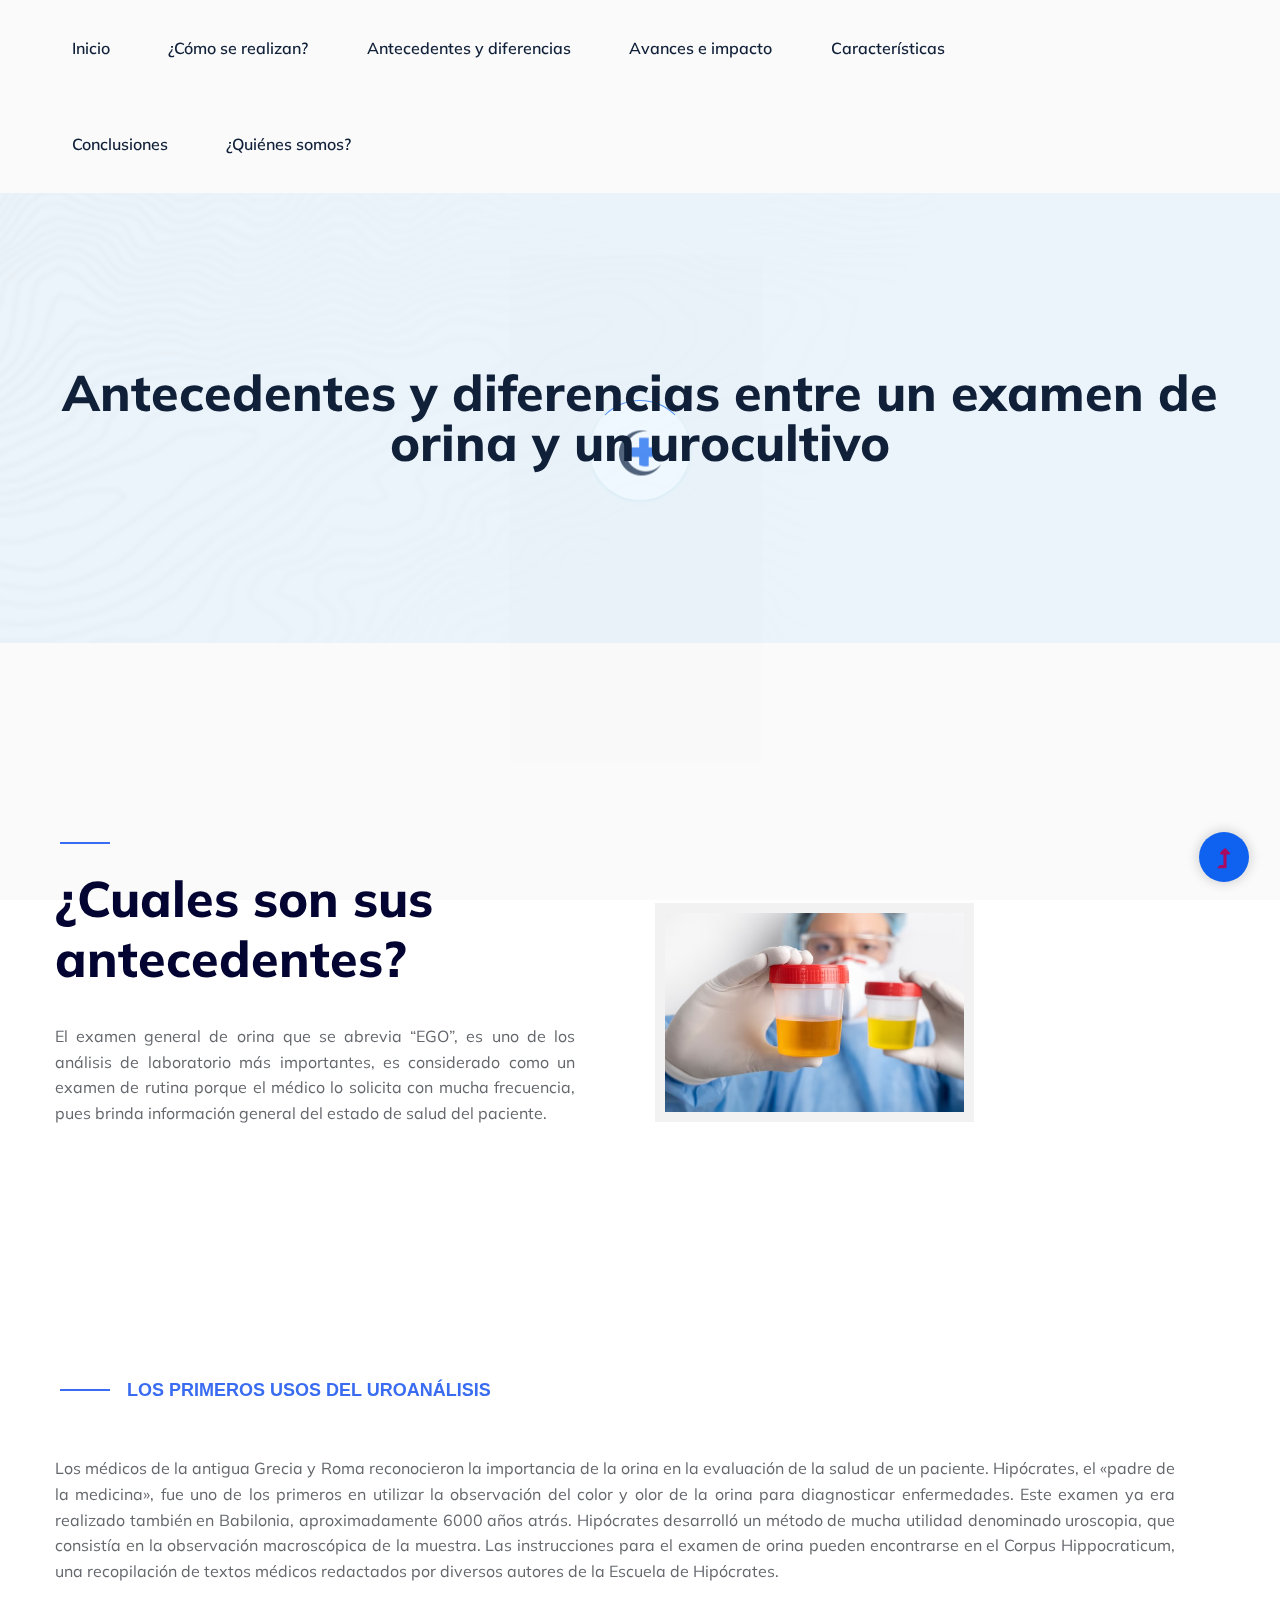
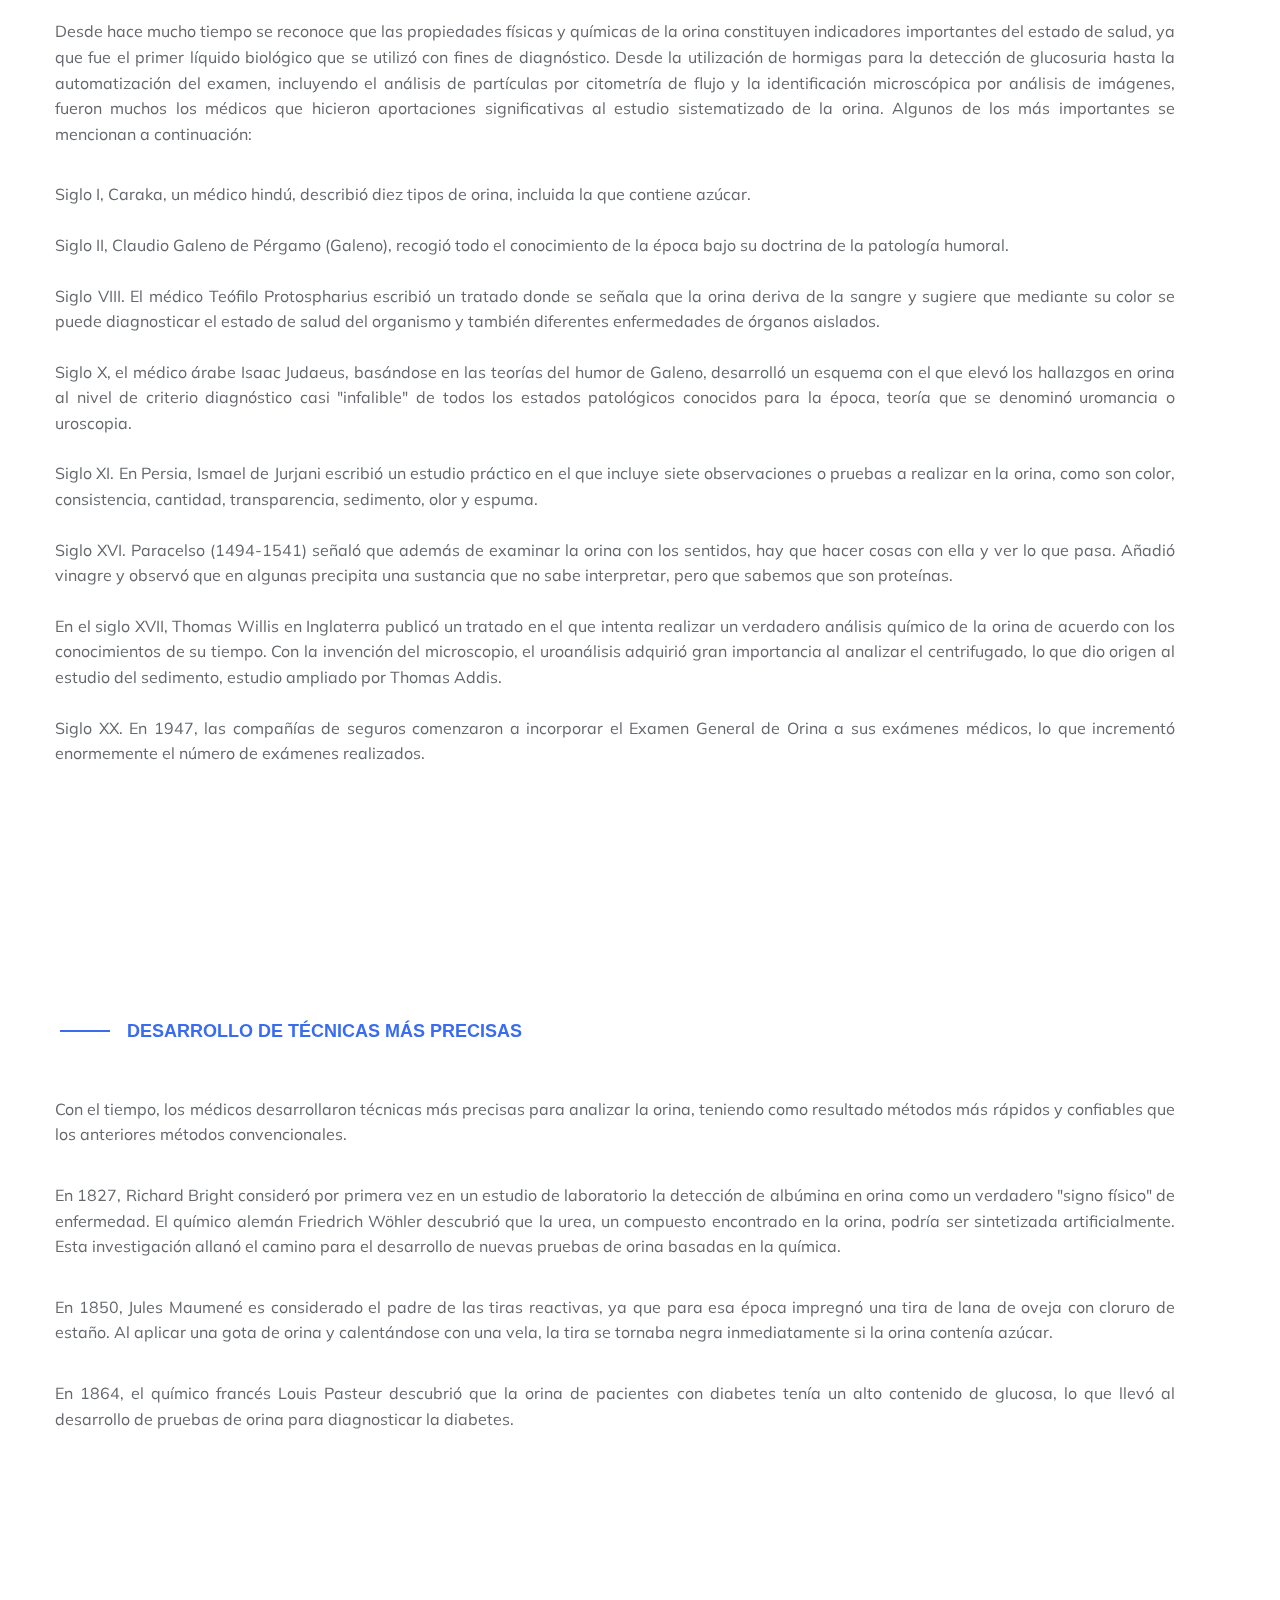
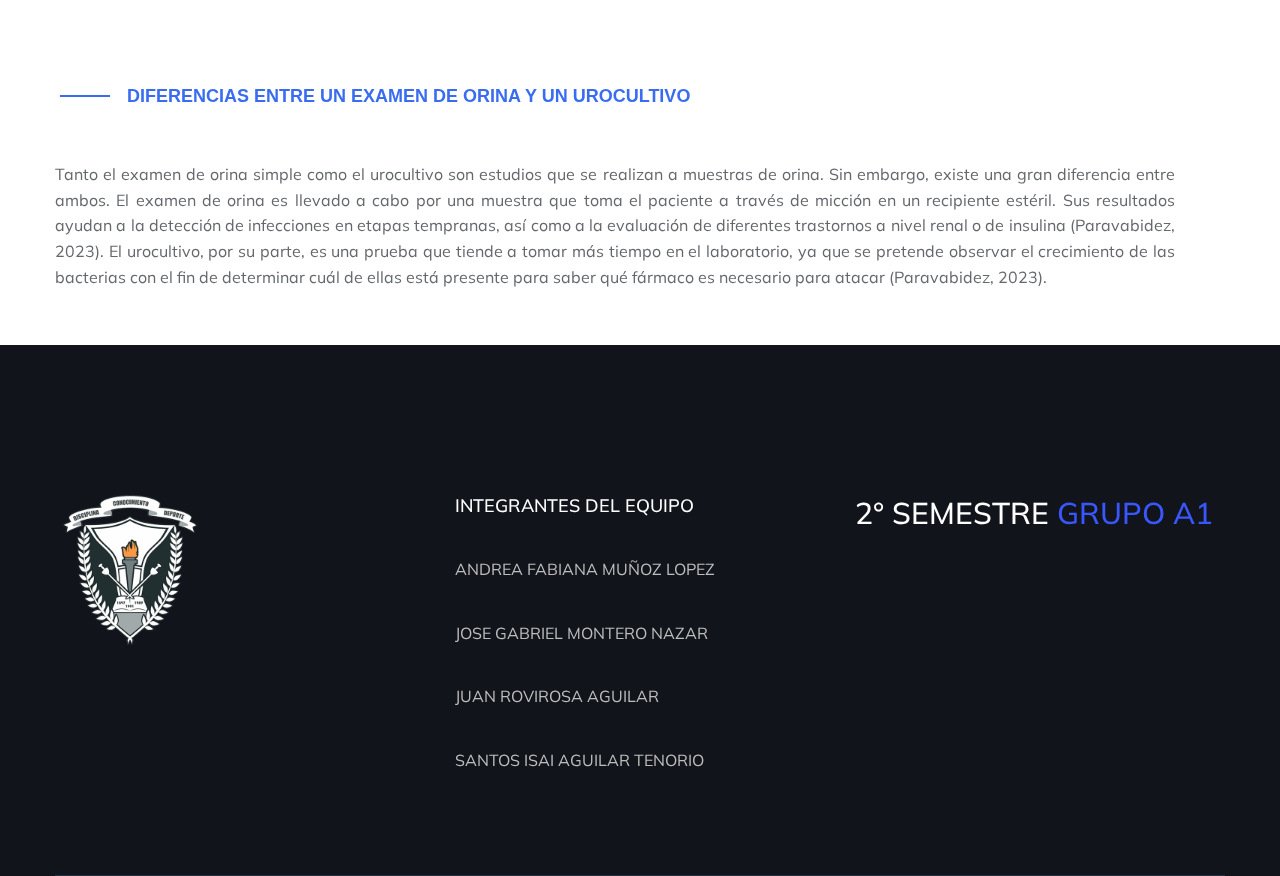
==== antecedentes.html @ 30cd4694 "[UPDATE] first commit" ====
<!doctype html>
<html class="no-js" lang="zxx">
<head>
    <meta charset="utf-8">
    <meta http-equiv="x-ua-compatible" content="ie=edge">
    <title> </title>
    <meta name="description" content="">
    <meta name="viewport" content="width=device-width, initial-scale=1">
    <link rel="manifest" href="site.webmanifest">
    <link rel="shortcut icon" type="image/x-icon" href="assets/img/favicon.ico">

	<!-- CSS here -->
	<link rel="stylesheet" href="assets/css/bootstrap.min.css">
	<link rel="stylesheet" href="assets/css/owl.carousel.min.css">
	<link rel="stylesheet" href="assets/css/slicknav.css">
    <link rel="stylesheet" href="assets/css/flaticon.css">
    <link rel="stylesheet" href="assets/css/gijgo.css">
    <link rel="stylesheet" href="assets/css/animate.min.css">
    <link rel="stylesheet" href="assets/css/animated-headline.css">
	<link rel="stylesheet" href="assets/css/magnific-popup.css">
	<link rel="stylesheet" href="assets/css/fontawesome-all.min.css">
	<link rel="stylesheet" href="assets/css/themify-icons.css">
	<link rel="stylesheet" href="assets/css/slick.css">
	<link rel="stylesheet" href="assets/css/nice-select.css">
	<link rel="stylesheet" href="assets/css/style.css">
    <link rel="stylesheet" href="/Doc/css/main.css">

</head>
<body>
    <!-- ? Preloader Start -->
    <div id="preloader-active">
        <div class="preloader d-flex align-items-center justify-content-center">
            <div class="preloader-inner position-relative">
                <div class="preloader-circle"></div>
                <div class="preloader-img pere-text">
                    <img src="assets/img/logo/loder.png" alt="">
                </div>
            </div>
        </div>
    </div>
    <!-- Preloader Start -->
<header>
    <!--? Header Start -->
    <div class="header-area">
        <div class="main-header header-sticky">
            <div class="container-fluid">
                <div class="row align-items-center">
                    <!-- Logo -->
                    
                
                    <div class="col-xl-10 col-lg-10 col-md-10">
                        <div class="menu-main d-flex align-items-center justify-content-end">
                            <!-- Main-menu -->
                            <div class="main-menu f-right d-none d-lg-block">
                                <nav>
                                    <ul id="navigation">
                                        <li><a href="index.html">Inicio</a></li>
                                        <li><a href="comoSeHacen.html">¿Cómo se realizan?</a></li>
                                        <li><a href="antecedentes.html">Antecedentes y diferencias</a></li>
                                        <li><a href="avances.html">Avances e impacto</a></li>
                                        <li><a href="caracteristicas.html">Características</a></li>
                                        <li><a href="conclusiones.html">Conclusiones</a></li>
                                        <li><a href="quienesSomos.html">¿Quiénes somos?</a></li>
                                    </ul>
                                </nav>
                                
                                
                            </div>
                         
                        </div>
                    </div>    
                    <!-- Mobile Menu -->
                    <div class="col-12">
                        <div class="mobile_menu d-block d-lg-none"></div>
                    </div>
                </div>
            </div>
        </div>
    </div>
    <!-- Header End -->
</header>
<main>
    <div class="slider-area2">
        <div class="slider-height2 d-flex align-items-center">
            <div class="container">
                <div class="row">
                    <div class="col-xl-12">
                        <div class="hero-cap hero-cap2 text-center">
                            <h2>Antecedentes y diferencias entre un examen de orina y un urocultivo</h2>
                        </div>
                    </div>
                </div>
            </div>
        </div>
    </div>
    
    <div class="about-area section-padding2" style="margin-bottom: 0px;">
        <div class="container">
            <div class="row">
                <div class="col-lg-6 col-md-10">
                    <div class="about-caption mb-50">
                        <!-- Section Tittle -->
                        <div class="section-tittle section-tittle2 mb-35">
                            <span></span>
                            <h2>¿Cuales son sus antecedentes?</h2>
                        </div>
                        <p style="text-align: justify;">
                            El examen general de orina que se abrevia “EGO”, es uno de los análisis de laboratorio más importantes, es considerado como un examen de rutina porque el médico lo solicita con mucha frecuencia, pues brinda información general del estado de salud del paciente. 
                            
                            </p>
                       
                    </div>
                </div>
                <div class="col-lg-6 col-md-12">
                    <!-- about-img -->
                    <div class="about-img ">
                      
                        <div class="about-back-img">
                            <img src="assets/img/gallery/antecedentes.jpg" alt="" style="width: 55%; height: auto;">
                        </div>
                    </div>
                </div>
            </div>
        </div>
    </div>



    <div class="about-area section-padding2" style="margin-bottom: 0px;">
        <div class="container">
            <div class="row">
                <div class="col-lg-12 col-md-12">
                    <div class="about-caption mb-50">
                        <!-- Section Tittle -->
                        <div class="section-tittle section-tittle2 mb-35">
                            <span>Los primeros usos del uroanálisis</span>
                        </div>
                        <p style="text-align: justify;">Los médicos de la antigua Grecia y Roma reconocieron la importancia de la orina en la evaluación de la salud de un paciente. Hipócrates, el «padre de la medicina», fue uno de los primeros en utilizar la observación del color y olor de la orina para diagnosticar enfermedades. 
                            Este examen ya era realizado también en Babilonia, aproximadamente 6000 años atrás. Hipócrates desarrolló un método de mucha utilidad denominado uroscopia, que consistía en la observación macroscópica de la muestra. Las instrucciones para el examen de orina pueden encontrarse en el Corpus Hippocraticum, una recopilación de textos médicos redactados por diversos autores de la Escuela de Hipócrates.
                        </p> 
                        <p style="text-align: justify;">Desde hace mucho tiempo se reconoce que las propiedades físicas y químicas de la orina constituyen indicadores importantes del estado de salud, ya que fue el primer líquido biológico que se utilizó con fines de diagnóstico.
                            Desde la utilización de hormigas para la detección de glucosuria hasta la automatización del examen, incluyendo el análisis de partículas por citometría de flujo y la identificación microscópica por análisis de imágenes, fueron muchos los médicos que hicieron aportaciones significativas al estudio sistematizado de la orina. Algunos de los más importantes se mencionan a continuación:                           
                        </p> 
                        <p style="text-align: justify; margin-bottom: 25px;">Siglo I, Caraka, un médico hindú, describió diez tipos de orina, incluida la que contiene azúcar.</p>
                        <p style="text-align: justify; margin-bottom: 25px;">Siglo II, Claudio Galeno de Pérgamo (Galeno), recogió todo el conocimiento de la época bajo su doctrina de la patología humoral.</p>
                        <p style="text-align: justify; margin-bottom: 25px;">Siglo VIII. El médico Teófilo Protospharius escribió un tratado donde se señala que la orina deriva de la sangre y sugiere que mediante su color se puede diagnosticar el estado de salud del organismo y también diferentes enfermedades de órganos aislados.</p>
                        <p style="text-align: justify; margin-bottom: 25px;">Siglo X, el médico árabe Isaac Judaeus, basándose en las teorías del humor de Galeno, desarrolló un esquema con el que elevó los hallazgos en orina al nivel de criterio diagnóstico casi "infalible" de todos los estados patológicos conocidos para la época, teoría que se denominó uromancia o uroscopia.</p>
                        <p style="text-align: justify; margin-bottom: 25px;">Siglo XI. En Persia, Ismael de Jurjani escribió un estudio práctico en el que incluye siete observaciones o pruebas a realizar en la orina, como son color, consistencia, cantidad, transparencia, sedimento, olor y espuma.</p>
                        <p style="text-align: justify; margin-bottom: 25px;">Siglo XVI. Paracelso (1494-1541) señaló que además de examinar la orina con los sentidos, hay que hacer cosas con ella y ver lo que pasa. Añadió vinagre y observó que en algunas precipita una sustancia que no sabe interpretar, pero que sabemos que son proteínas.</p>
                        <p style="text-align: justify; margin-bottom: 25px;">En el siglo XVII, Thomas Willis en Inglaterra publicó un tratado en el que intenta realizar un verdadero análisis químico de la orina de acuerdo con los conocimientos de su tiempo. Con la invención del microscopio, el uroanálisis adquirió gran importancia al analizar el centrifugado, lo que dio origen al estudio del sedimento, estudio ampliado por Thomas Addis.</p>
                        <p style="text-align: justify; margin-bottom: 25px;">Siglo XX. En 1947, las compañías de seguros comenzaron a incorporar el Examen General de Orina a sus exámenes médicos, lo que incrementó enormemente el número de exámenes realizados.</p>
                    </div>
                </div>
            </div>
        </div>
    </div>
    

    <div class="about-area section-padding2" style="margin-bottom: 0px;">
        <div class="container">
            <div class="row">
                <div class="col-lg-12 col-md-12">
                    <div class="about-caption mb-50">
                        <!-- Section Tittle -->
                        <div class="section-tittle section-tittle2 mb-35">
                            <span>Desarrollo de técnicas más precisas</span>
                        </div>
                        <p style="text-align: justify;">Con el tiempo, los médicos desarrollaron técnicas más precisas para analizar la orina, teniendo como resultado métodos más rápidos y confiables que los anteriores métodos convencionales.
                        </p> 
                        
                        <p style="text-align: justify;">En 1827, Richard Bright consideró por primera vez en un estudio de laboratorio la detección de albúmina en orina como un verdadero "signo físico" de enfermedad. El químico alemán Friedrich Wöhler descubrió que la urea, un compuesto encontrado en la orina, podría ser sintetizada artificialmente. Esta investigación allanó el camino para el desarrollo de nuevas pruebas de orina basadas en la química.
                        </p> 
    
                        <p style="text-align: justify;">En 1850, Jules Maumené es considerado el padre de las tiras reactivas, ya que para esa época impregnó una tira de lana de oveja con cloruro de estaño. Al aplicar una gota de orina y calentándose con una vela, la tira se tornaba negra inmediatamente si la orina contenía azúcar.
                        </p> 
    
                        <p style="text-align: justify;">En 1864, el químico francés Louis Pasteur descubrió que la orina de pacientes con diabetes tenía un alto contenido de glucosa, lo que llevó al desarrollo de pruebas de orina para diagnosticar la diabetes.
                        </p> 
                    </div>
                </div>
            </div>
        </div>
    </div>
    


    <div class="about-area section-padding2" style="margin-top: 0px;">
        <div class="container">
            <div class="row">
                <div class="col-lg-12 col-md-12">
                    <div class="about-caption mb-50">
                        <!-- Section Tittle -->
                        <div class="section-tittle section-tittle2 mb-35">
                            <span>Diferencias entre un examen de orina y un urocultivo</span>
                        </div>
                        <p style="text-align: justify;">Tanto el examen de orina simple como el urocultivo son estudios que se realizan a muestras de orina. Sin embargo, existe una gran diferencia entre ambos. El examen de orina es llevado a cabo por una muestra que toma el paciente a través de micción en un recipiente estéril. Sus resultados ayudan a la detección de infecciones en etapas tempranas, así como a la evaluación de diferentes trastornos a nivel renal o de insulina (Paravabidez, 2023). 
                            El urocultivo, por su parte, es una prueba que tiende a tomar más tiempo en el laboratorio, ya que se pretende observar el crecimiento de las bacterias con el fin de determinar cuál de ellas está presente para saber qué fármaco es necesario para atacar (Paravabidez, 2023).
                        </p> 
                    </div>
                </div>
            </div>
        </div>
    </div>
    


    </main>
    <footer>
        <!--? Footer Start-->
        <div class="footer-area section-bg" data-background="assets/img/gallery/footer_bg.jpg">
            <div class="container">
                <div class="footer-top footer-padding">
                    <div class="row d-flex justify-content-between">
                        <div class="col-xl-3 col-lg-3 col-md-4 col-sm-8">
                            <div class="single-footer-caption mb-50">
                                <!-- logo -->
                                <div class="footer-logo">
                                    <a href="index.html"><img src="assets/img/logo/logo.png" style="width: 150px; height: 150px;"></a>
                                </div>
                            </div>
                        </div>
                        <div class="col-xl-3 col-lg-4 col-md-6 col-sm-5">
                            <div class="single-footer-caption mb-50">
                                <div class="footer-tittle">
                                    <h4>Integrantes del equipo</h4>
                                    <div class="footer-pera">
                                        <p class="info1">ANDREA FABIANA MUÑOZ LOPEZ</p>
                                        <p class="info1">JOSE GABRIEL MONTERO NAZAR </p>
                                        <p class="info1">JUAN ROVIROSA AGUILAR  </p>
                                        <p class="info1">SANTOS ISAI AGUILAR TENORIO  </p>

                                    </div>
                                </div>
                            </div>
                        </div>
                        <div class="col-xl-4 col-lg-4 col-md-6 col-sm-8">
                            <div class="single-footer-caption mb-50">
                                <div class="footer-number mb-50">
                                    <h4><span>2° SEMESTRE 
                                     </span>GRUPO A1 </h4>
                                 
                                </div>
                                <!-- Form -->
                                <div class="footer-form">
                            
                                </div>
                            </div>
                        </div>
                    </div>
                </div>
              
            </div>
        </div>
    </footer>
    <!-- Scroll Up -->
    <div id="back-top" >
        <a title="Go to Top" href="#"> <i class="fas fa-level-up-alt"></i></a>
    </div>

    <!-- JS here -->

    <script src="./assets/js/vendor/modernizr-3.5.0.min.js"></script>
    <!-- Jquery, Popper, Bootstrap -->
    <script src="./assets/js/vendor/jquery-1.12.4.min.js"></script>
    <script src="./assets/js/popper.min.js"></script>
    <script src="./assets/js/bootstrap.min.js"></script>
    <!-- Jquery Mobile Menu -->
    <script src="./assets/js/jquery.slicknav.min.js"></script>

    <!-- Jquery Slick , Owl-Carousel Plugins -->
    <script src="./assets/js/owl.carousel.min.js"></script>
    <script src="./assets/js/slick.min.js"></script>
    <!-- One Page, Animated-HeadLin -->
    <script src="./assets/js/wow.min.js"></script>
    <script src="./assets/js/animated.headline.js"></script>
    <script src="./assets/js/jquery.magnific-popup.js"></script>

    <!-- Date Picker -->
    <script src="./assets/js/gijgo.min.js"></script>
    <!-- Nice-select, sticky -->
    <script src="./assets/js/jquery.nice-select.min.js"></script>
    <script src="./assets/js/jquery.sticky.js"></script>
    
    <!-- counter , waypoint -->
    <script src="./assets/js/jquery.counterup.min.js"></script>
    <script src="./assets/js/waypoints.min.js"></script>
    <script src="./assets/js/jquery.countdown.min.js"></script>
    <!-- contact js -->
    <script src="./assets/js/contact.js"></script>
    <script src="./assets/js/jquery.form.js"></script>
    <script src="./assets/js/jquery.validate.min.js"></script>
    <script src="./assets/js/mail-script.js"></script>
    <script src="./assets/js/jquery.ajaxchimp.min.js"></script>
    
    <!-- Jquery Plugins, main Jquery -->	
    <script src="./assets/js/plugins.js"></script>
    <script src="./assets/js/main.js"></script>
    
    </body>
</html>
---- assets/css/flaticon.css ----
/*
  	Flaticon icon font: Flaticon
  	Creation date: 14/01/2020 06:46
  	*/

@font-face {
  font-family: "Flaticon";
  src: url("../fonts/Flaticon.eot");
  src: url("../fonts/Flaticon.eot?#iefix") format("embedded-opentype"),
       url("../fonts/Flaticon.woff2") format("woff2"),
       url("../fonts/Flaticon.woff") format("woff"),
       url("../fonts/Flaticon.ttf") format("truetype"),
       url("../fonts/Flaticon.svg#Flaticon") format("svg");
  font-weight: normal;
  font-style: normal;
}

@media screen and (-webkit-min-device-pixel-ratio:0) {
  @font-face {
    font-family: "Flaticon";
    src: url("../fonts/Flaticon.svg#Flaticon") format("svg");
  }
}

[class^="flaticon-"]:before, [class*=" flaticon-"]:before,
[class^="flaticon-"]:after, [class*=" flaticon-"]:after {   
  font-family: Flaticon;
font-style: normal;
}

.flaticon-verified:before { content: "\f100"; }
.flaticon-teeth:before { content: "\f101"; }
.flaticon-cardiovascular:before { content: "\f102"; }
.flaticon-ear:before { content: "\f103"; }
.flaticon-bone:before { content: "\f104"; }
.flaticon-lung:before { content: "\f105"; }
.flaticon-cell:before { content: "\f106"; }
.flaticon-doctor:before { content: "\f107"; }
.flaticon-find:before { content: "\f108"; }
.flaticon-customer-service:before { content: "\f109"; }
.flaticon-call:before { content: "\f10a"; }
---- assets/css/gijgo.css ----
.gj-button {
    background-color: #f5f5f5;
    border: 1px solid #ddd;
    color: #000;
    border-radius: 3px;
    padding: 6px 10px;
    cursor: pointer;
}

.gj-unselectable {
    -webkit-touch-callout: none;
    -webkit-user-select: none;
    -khtml-user-select: none;
    -moz-user-select: none;
    -ms-user-select: none;
    user-select: none;
}

.gj-row {
    display: -webkit-box;
    display: -ms-flexbox;
    display: flex;
    -ms-flex-wrap: wrap;
    flex-wrap: wrap;
}

.gj-margin-left-5 {
    margin-left: 5px;
}

.gj-margin-left-10 {
    margin-left: 10px;
}

.gj-width-full {
    width: 100%;
}

.gj-cursor-pointer {
    cursor: pointer;
}

.gj-text-align-center {
    text-align: center;
}

.gj-font-size-16 {
    font-size: 16px;
}

.gj-hidden {
    display: none;
}

/** Material Design */
.gj-button-md {
    background: 0 0;
    border: none;
    border-radius: 2px;
    color: rgba(0, 0, 0, 0.87);
    position: relative;
    height: 36px;
    margin: 0;
    min-width: 64px;
    padding: 0 16px;
    display: inline-block;
    font-family: "Roboto","Helvetica","Arial",sans-serif;
    font-size: 1rem;
    font-weight: 500;
    text-transform: uppercase;
    letter-spacing: 0;
    overflow: hidden;
    will-change: box-shadow;
    transition: box-shadow .2s cubic-bezier(.4,0,1,1),background-color .2s cubic-bezier(.4,0,.2,1),color .2s cubic-bezier(.4,0,.2,1);
    outline: none;
    cursor: pointer;
    text-decoration: none;
    text-align: center;
    line-height: 36px;
    vertical-align: middle;
    overflow: hidden;
    -webkit-user-select: none;
    -moz-user-select: none;
    -ms-user-select: none;
    user-select: none;
}

.gj-button-md:hover {
    background-color: rgba(158,158,158,.2);
}

.gj-button-md:disabled {
    color: rgba(0,0,0,.26);
    background: 0 0;
}

.gj-button-md .material-icons,
.gj-button-md .gj-icon {
    vertical-align: middle;
    /*font-size: 1.3rem;
    margin-right: 4px;*/
}

.gj-button-md.gj-button-md-icon {
    width: 24px;
    height: 31px;
    min-width: 24px;
    padding: 0px;
    display: table;
}

.gj-button-md.gj-button-md-icon .material-icons,
.gj-button-md.gj-button-md-icon .gj-icon {
    display: table-cell;
    margin-right: 0px;
    width: 24px;
    height: 24px;
}

.gj-button-md.active {
    background-color: rgba(158,158,158,.4);
}

.gj-button-md-group {
    position: relative;
    display: inline-block;
    vertical-align: middle;
}
.gj-textbox-md {
	/* border: none; */
	/* border-bottom: 1px solid rgba(0,0,0,.42); */
	display: block;
	font-family: "Helvetica","Arial",sans-serif;
	font-size: 16px;
	line-height: 16px;
	/* padding: 4px 0px; */
	margin: 0;
	/* width: 100%; */
	background: 0 0;
	/* text-align: ; */
	color: rgba(0,0,0,.87);
	padding-left: 44px;
	border: 1px solid #dca73a;
	/* padding: 15px 15px; */
	/* text-align: center; */
	width: 177px;
	height: 55px;
	border-radius: 5px;
}
.gj-textbox-md:focus,
.gj-textbox-md:active {
    /* border-bottom: 2px solid rgba(0,0,0,.42); */
    outline: none;
}

.gj-textbox-md::placeholder {
    color: #8e8e8e;
}

.gj-textbox-md:-ms-input-placeholder {
    color: #8e8e8e;
}

.gj-textbox-md::-ms-input-placeholder {
    color: #8e8e8e;
}

.gj-md-spacer-24 {
    min-width: 24px;
    width: 24px;
    display: inline-block;
}

.gj-md-spacer-32 {
    min-width: 32px;
    width: 32px;
    display: inline-block;
}

.gj-modal {
    position: fixed;
    top: 0;
    right: 0;
    bottom: 0;
    left: 0;
    z-index: 1203;
    display: none;
    overflow: hidden;
    -webkit-overflow-scrolling: touch;
    outline: 0;
    background-color: rgba(0, 0, 0, 0.54118);
    transition: 200ms ease opacity;
    will-change: opacity;
}

/* List */
ul.gj-list li [data-role="wrapper"] {
    display: table;
    width: 100%;
}

ul.gj-list li [data-role="checkbox"] {
    display: table-cell;
    vertical-align:middle;
    text-align:center;
}

ul.gj-list li [data-role="image"] {
    display: table-cell;
    vertical-align:middle;
    text-align:center;
}

ul.gj-list li [data-role="display"] {
    display: table-cell;
    vertical-align:middle;
    cursor: pointer;
}

ul.gj-list li [data-role="display"]:empty:before {
  content: "\200b"; /* unicode zero width space character */
}

/* List - Bootstrap */
ul.gj-list-bootstrap {
    padding-left: 0px;
    margin-bottom: 0px;
}

ul.gj-list-bootstrap li {
    padding: 0px;
}

ul.gj-list-bootstrap li [data-role="wrapper"] {
    padding: 0px 10px;
}

ul.gj-list-bootstrap li [data-role="checkbox"] {
    width: 24px;
    padding: 3px;
}

ul.gj-list-bootstrap li [data-role="image"] {
    width: 24px;
    height: 24px;
}

ul.gj-list-bootstrap li [data-role="display"] {
    padding: 8px 0px 8px 4px;
}

.list-group-item.active ul li, .list-group-item.active:focus ul li, .list-group-item.active:hover ul li {
    text-shadow: none;
    color:initial;
}

/* List - Material Design */
ul.gj-list-md {
    padding: 0px;
    list-style: none;
    list-style-type: none;
    line-height: 24px;
    letter-spacing: 0;
    color: #616161; /* Gray 700 */
}

ul.gj-list-md li {
    display: list-item;
    list-style-type: none;
    padding: 0px;
    min-height: unset;
    box-sizing: border-box;
    align-items: center;
    cursor: default;
    overflow: hidden;

    font-family: "Roboto","Helvetica","Arial",sans-serif;
    font-size: 16px;
    font-weight: 400;
    letter-spacing: .04em;
    line-height: 1;
    
    -webkit-flex-direction: row;
    -ms-flex-direction: row;
    flex-direction: row;
    -webkit-flex-wrap: nowrap;
    -ms-flex-wrap: nowrap;
    flex-wrap: nowrap;
}

ul.gj-list-md li [data-role="checkbox"] {
    height: 24px;
    width: 24px;
}

ul.gj-list-md li [data-role="image"] {
    height: 24px;
    width: 24px;
}

ul.gj-list-md li [data-role="display"] {
    padding: 8px 0px 8px 5px;
    order: 0;
    flex-grow: 2;
    text-decoration: none;
    box-sizing: border-box;
    align-items: center;
    text-align: left;
    color: rgba(0,0,0,.87);
}

ul.gj-list-md li.disabled>[data-role="wrapper"]>[data-role="display"] {
    color: #9E9E9E; /* Gray 500 */
}

.gj-list-md-active {
    background: #e0e0e0;
    color: #3f51b5;
}


/* Picker */
.gj-picker {
    position: absolute;
    z-index: 1203;
    background-color: #fff;
}

.gj-picker .selected {
    color: #fff;
}

/* Material Design */
.gj-picker-md {
    font-family: "Roboto","Helvetica","Arial",sans-serif;
    font-size: 16px;
    font-weight: 400;
    letter-spacing: .04em;
    line-height: 1;
    color: rgba(0,0,0,.87);
    border: 1px solid #E0E0E0;
}

.gj-modal .gj-picker-md {
    border: 0px;
}

.gj-picker-md [role="header"] {
    color: rgba(255, 255, 255, 0.54);
    display: flex;
    background: #2196f3;
    align-items: baseline;
    user-select: none;
    justify-content: center;
}

.gj-picker-md [role="footer"] {
    float: right;
    padding: 10px;
}

.gj-picker-md [role="footer"] button.gj-button-md {
    color: #2196f3;
    font-weight: bold;
    font-size: 13px;
}

/* Bootstrap */
.gj-picker-bootstrap {
    border-radius: 4px;
    border: 1px solid #E0E0E0;
}

.gj-picker-bootstrap .selected {
    color: #888;
}

.gj-picker-bootstrap [role="header"] {
    background: #eee;
    color: #AAA;
}
@font-face {
    font-family: 'gijgo-material';
    src: url('../fonts/gijgo-material.eot?235541');
    src: url('../fonts/gijgo-material.eot?235541#iefix') format('embedded-opentype'), url('../fonts/gijgo-material.ttf?235541') format('truetype'), url('../fonts/gijgo-material.woff?235541') format('woff'), url('../fonts/gijgo-material.svg?235541#gijgo-material') format('svg');
    font-weight: normal;
    font-style: normal;
}

.gj-icon {
    /* use !important to prevent issues with browser extensions that change fonts */
    font-family: 'gijgo-material' !important;
    font-size: 24px;
    speak: none;
    font-style: normal;
    font-weight: normal;
    font-variant: normal;
    text-transform: none;
    line-height: 1;
    /* Enable Ligatures ================ */
    letter-spacing: 0;
    -webkit-font-feature-settings: "liga";
    -moz-font-feature-settings: "liga=1";
    -moz-font-feature-settings: "liga";
    -ms-font-feature-settings: "liga" 1;
    font-feature-settings: "liga";
    -webkit-font-variant-ligatures: discretionary-ligatures;
    font-variant-ligatures: discretionary-ligatures;
    /* Better Font Rendering =========== */
    -webkit-font-smoothing: antialiased;
    -moz-osx-font-smoothing: grayscale;
}

.gj-icon.undo:before {
    content: "\e900";
}

.gj-icon.vertical-align-top:before {
    content: "\e901";
}

.gj-icon.vertical-align-center:before {
    content: "\e902";
}

.gj-icon.vertical-align-bottom:before {
    content: "\e903";
}

.gj-icon.arrow-dropup:before {
    content: "\e904";
}

.gj-icon.clock:before {
    content: "\e905";
}

.gj-icon.refresh:before {
    content: "\e906";
}

.gj-icon.last-page:before {
    content: "\e907";
}

.gj-icon.first-page:before {
    content: "\e908";
}

.gj-icon.cancel:before {
    content: "\e909";
}

.gj-icon.clear:before {
    content: "\e90a";
}

.gj-icon.check-circle:before {
    content: "\e90b";
}

.gj-icon.delete:before {
    content: "\e90c";
}

.gj-icon.arrow-upward:before {
    content: "\e90d";
}

.gj-icon.arrow-forward:before {
    content: "\e90e";
}

.gj-icon.arrow-downward:before {
    content: "\e90f";
}

.gj-icon.arrow-back:before {
    content: "\e910";
}

.gj-icon.list-numbered:before {
    content: "\e911";
}

.gj-icon.list-bulleted:before {
    content: "\e912";
}

.gj-icon.indent-increase:before {
    content: "\e913";
}

.gj-icon.indent-decrease:before {
    content: "\e914";
}

.gj-icon.redo:before {
    content: "\e915";
}

.gj-icon.align-right:before {
    content: "\e916";
}

.gj-icon.align-left:before {
    content: "\e917";
}

.gj-icon.align-justify:before {
    content: "\e918";
}

.gj-icon.align-center:before {
    content: "\e919";
}

.gj-icon.strikethrough:before {
    content: "\e91a";
}

.gj-icon.italic:before {
    content: "\e91b";
}

.gj-icon.underlined:before {
    content: "\e91c";
}

.gj-icon.bold:before {
    content: "\e91d";
}

.gj-icon.arrow-dropdown:before {
    content: "\e91e";
}

.gj-icon.done:before {
    content: "\e91f";
}

.gj-icon.pencil:before {
    content: "\e920";
}

.gj-icon.minus:before {
    content: "\e921";
}

.gj-icon.plus:before {
    content: "\e922";
}

.gj-icon.chevron-up:before {
    content: "\e923";
}

.gj-icon.chevron-right:before {
    content: "\e924";
}

.gj-icon.chevron-down:before {
    content: "\e925";
}

.gj-icon.chevron-left:before {
    content: "\e926";
}

.gj-icon.event:before {
    content: "\e927";
}
.gj-draggable {
    cursor: move;
}
.gj-resizable-handle {
    position: absolute;
    font-size: 0.1px;
    display: block;
    -ms-touch-action: none;
    touch-action: none;
    z-index: 1203;
}

.gj-resizable-n {
    cursor: n-resize;
    height: 7px;
    width: 100%;
    top: -5px;
    left: 0;
}
.gj-resizable-e {
    cursor: e-resize;
    width: 7px;
    right: -5px;
    top: 0;
    height: 100%;
}
.gj-resizable-s {
    cursor: s-resize;
    height: 7px;
    width: 100%;
    bottom: -5px;
    left: 0;
}
.gj-resizable-w {
	cursor: w-resize;
	width: 7px;
	left: -5px;
	top: 0;
	height: 100%;
}
.gj-resizable-se {
	cursor: se-resize;
	width: 12px;
	height: 12px;
	right: 1px;
	bottom: 1px;
}
.gj-resizable-sw {
	cursor: sw-resize;
	width: 9px;
	height: 9px;
	left: -5px;
	bottom: -5px;
}
.gj-resizable-nw {
	cursor: nw-resize;
	width: 9px;
	height: 9px;
	left: -5px;
	top: -5px;
}
.gj-resizable-ne {
	cursor: ne-resize;
	width: 9px;
	height: 9px;
	right: -5px;
	top: -5px;
}

.gj-dialog-footer {
    position: absolute;
    bottom: 0px;
    width: 100%;
    margin-top: 0px;
}

.gj-dialog-scrollable [data-role="body"] {
    overflow-x: hidden;
    overflow-y: scroll;
}

/** Bootstrap 3 **/
.gj-dialog-bootstrap {
    overflow: hidden;
    z-index: 1202;
}

.gj-dialog-bootstrap [data-role="title"] {
    display: inline;
}
.gj-dialog-bootstrap [data-role="close"] {
    line-height: 1.42857143;
}

/** Bootstrap 4 **/
.gj-dialog-bootstrap4 {
    overflow: hidden;
    z-index: 1202;
}

.gj-dialog-bootstrap4 [data-role="title"] {
    display: inline;
}
.gj-dialog-bootstrap4 [data-role="close"] {
    line-height: 1.5;
}

/** Material Design **/
.gj-dialog-md {
    background-color: #FFF;
    overflow: hidden;
    border: none;
    box-shadow: 0 11px 15px -7px rgba(0,0,0,.2), 0 24px 38px 3px rgba(0,0,0,.14), 0 9px 46px 8px rgba(0,0,0,.12);
    box-sizing: border-box;
    position: relative;
    display: -webkit-box;
    display: -webkit-flex;
    display: -ms-flexbox;
    display: flex;
    -webkit-box-orient: vertical;
    -webkit-box-direction: normal;
    -webkit-flex-direction: column;
    -ms-flex-direction: column;
    flex-direction: column;
    -webkit-background-clip: padding-box;
    background-clip: padding-box;
    outline: 0;
    z-index: 1202;
}

.gj-dialog-md-header {
    padding: 24px 24px 0px 24px;
    font-family: "Roboto","Helvetica","Arial",sans-serif;
}

.gj-dialog-md-title {
    margin: 0;
    font-weight: 400;
    display: inline;
    line-height: 28px;
    font-size: 20px;
}

.gj-dialog-md-close {
    -webkit-appearance: none;
    padding: 0;
    cursor: pointer;
    background: 0 0;
    border: 0;
    float: right;
    line-height: 28px;
    font-size: 28px;
}

.gj-dialog-md-body {
    padding: 20px 24px 24px 24px;
    color: rgba(0,0,0,.54);
    font-family: "Helvetica","Arial",sans-serif;
    font-size: 14px;
    font-weight: 400;
    line-height: 20px;
}

.gj-dialog-md-footer {
    padding: 8px 8px 8px 24px;
    display: -webkit-flex;
    display: -ms-flexbox;
    display: flex;
    -webkit-flex-direction: row-reverse;
    -ms-flex-direction: row-reverse;
    flex-direction: row-reverse;
    -webkit-flex-wrap: wrap;
    -ms-flex-wrap: wrap;
    flex-wrap: wrap;

    box-sizing: border-box;
}

.gj-dialog-md-footer>*:first-child {
    margin-right: 0;
}

.gj-dialog-md-footer>* {
    margin-right: 8px;
    height: 36px;
}
DIV.gj-grid-wrapper {
    margin: auto;
    position: relative;
    clear:both;
    z-index: 1;
}

TABLE.gj-grid {
    margin: auto;    
    border-collapse: collapse;
    width: 100%;
    table-layout: fixed;
}

TABLE.gj-grid THEAD TH [data-role="selectAll"] {
    margin: auto;
}

TABLE.gj-grid THEAD TH [data-role="title"] {
    display: inline-block;
}

TABLE.gj-grid THEAD TH [data-role="sorticon"] {
    display: inline-block;
}

TABLE.gj-grid THEAD TH {
    overflow: hidden;
    text-overflow: ellipsis;
}

TABLE.gj-grid.autogrow-header-row THEAD TH {
    overflow: auto;
    text-overflow: initial;
    white-space: pre-wrap;
    -ms-word-break: break-word;
    word-break: break-word;
}

TABLE.gj-grid > tbody > tr > td {
    overflow: hidden;
    position: relative;
}

table.gj-grid tbody div[data-role="display"] {
    vertical-align: middle;
    text-indent: 0;
    white-space: pre-wrap;
    -ms-word-break: break-word;
    word-break: break-word;
}

table.gj-grid.fixed-body-rows tbody div[data-role="display"] {
    overflow: hidden;
    text-overflow: ellipsis;
    white-space: nowrap;
    -ms-word-break: initial;
    word-break: initial;
}

table.gj-grid tfoot DIV[data-role="display"] {
    vertical-align: middle;
    text-indent: 0;
    display: flex;
}

TABLE.gj-grid .fa {
    padding: 2px;
}

TABLE.gj-grid > tbody > tr > td > div {
    padding: 2px;
    overflow: hidden;
}

DIV.gj-grid-wrapper DIV.gj-grid-loading-cover
{
    background: #BBBBBB;
    opacity: 0.5;
    position: absolute;
    vertical-align: middle;
}

DIV.gj-grid-wrapper DIV.gj-grid-loading-text
{
    position: absolute;
    font-weight: bold;
}

/* Bootstrap Theme */
table.gj-grid-bootstrap thead th {
    background-color: #f5f5f5;
    vertical-align:middle;
}

table.gj-grid-bootstrap thead th [data-role="sorticon"] {
    margin-left: 5px;
}

table.gj-grid-bootstrap thead th [data-role="sorticon"] i.gj-icon,
table.gj-grid-bootstrap thead th [data-role="sorticon"] i.material-icons {
    position: absolute;
    font-size: 20px;
    top: 15px;
}

table.gj-grid-bootstrap tbody tr td div[data-role="display"] {
    padding: 0px;
}

.gj-grid-bootstrap-4 .gj-checkbox-bootstrap {
    display: inline-block;
    padding-top: 2px;
}

.gj-grid-bootstrap-4 tbody tr.active {
    background-color: rgba(0,0,0,.075);
}

/* Material Design Theme */
.gj-grid-md {
    position: relative;
    border: 1px solid #e0e0e0;
    border-collapse: collapse;
    white-space: nowrap;
    font-size: 13px;
    font-family: "Roboto","Helvetica","Arial",sans-serif;
    background-color: #fff;
}

.gj-grid-md td:first-of-type, .gj-grid-md th:first-of-type {
    padding-left: 24px;
}

.gj-grid-md th {
    position: relative;
    vertical-align: bottom;
    font-weight: 700;
    line-height: 31px;
    letter-spacing: 0;
    height: 56px;
    font-size: 12px;
    color: rgba(0,0,0,.54);
    padding-bottom: 8px;
    box-sizing: border-box;
    padding: 12px 18px;
    text-align: right;
}

.gj-grid-md td {
    position: relative;
    height: 48px;
    border-top: 1px solid #e0e0e0;
    border-bottom: 1px solid #e0e0e0;
    padding: 12px 18px;
    box-sizing: border-box;
    text-align: left;
    color: rgba(0,0,0,.87);
}

.gj-grid-md tbody tr {
    position: relative;
    height: 48px;
    transition-duration: .28s;
    transition-timing-function: cubic-bezier(.4,0,.2,1);
    transition-property: background-color;
}

.gj-grid-md tbody tr:hover {
    background-color: #EEEEEE; /* Gray 200 */
}

.gj-grid-md tbody tr.gj-grid-md-select {
    background-color: #F5F5F5; /* Grey 100 */
}


table.gj-grid-md thead th [data-role="sorticon"] {
    margin-left: 5px;
}

table.gj-grid-md thead th [data-role="sorticon"] i.gj-icon,
table.gj-grid-md thead th [data-role="sorticon"] i.material-icons {
    position: absolute;
    font-size: 16px;
    top: 19px;
}

table.gj-grid-md thead th.gj-grid-select-all {
    padding-bottom: 3px;
}
/* Hide all prioritized columns by default */
@media only all {
	th.display-1120,
	td.display-1120,
	th.display-960,
	td.display-960,
	th.display-800,
	td.display-800,
	th.display-640,
	td.display-640,
	th.display-480,
	td.display-480,
	th.display-320,
	td.display-320 {
		display: none;
	}
}

/* Show at 320px (20em x 16px) */
@media screen and (min-width: 20em) {
	TABLE.gj-grid-bootstrap th.display-320,
	TABLE.gj-grid-bootstrap td.display-320 {
		display: table-cell;
	}
}
/* Show at 480px (30em x 16px) */
@media screen and (min-width: 30em) {
	TABLE.gj-grid-bootstrap th.display-480,
	TABLE.gj-grid-bootstrap td.display-480 {
		display: table-cell;
	}
}
/* Show at 640px (40em x 16px) */
@media screen and (min-width: 40em) {
	TABLE.gj-grid-bootstrap th.display-640,
	TABLE.gj-grid-bootstrap td.display-640 {
		display: table-cell;
	}
}
/* Show at 800px (50em x 16px) */
@media screen and (min-width: 50em) {
	TABLE.gj-grid-bootstrap th.display-800,
	TABLE.gj-grid-bootstrap td.display-800 {
		display: table-cell;
	}
}
/* Show at 960px (60em x 16px) */
@media screen and (min-width: 60em) {
	TABLE.gj-grid-bootstrap th.display-960,
	TABLE.gj-grid-bootstrap td.display-960 {
		display: table-cell;
	}
}
/* Show at 1,120px (70em x 16px) */
@media screen and (min-width: 70em) {
	TABLE.gj-grid-bootstrap th.display-1120,
	TABLE.gj-grid-bootstrap td.display-1120 {
		display: table-cell;
	}
}

/* Material Design Theme */
.gj-grid-md tfoot tr th {
    padding-right: 14px;
}

.gj-grid-md tfoot tr[data-role="pager"] .gj-grid-mdl-pager-label {
    padding-left: 5px;
    padding-right: 5px;
}

.gj-grid-md tfoot tr[data-role="pager"] .gj-dropdown-md {
    margin-left: 12px;
}

.gj-grid-md tfoot tr[data-role="pager"] .gj-dropdown-md [role="presenter"] {
    font-size: 12px;
    font-weight: bold;
    color: rgba(0,0,0,.54);
}

.gj-grid-md tfoot tr[data-role="pager"] .gj-dropdown-md [role="presenter"] [role="display"] {
    text-align: right;
}

.gj-grid-md tfoot tr[data-role="pager"] .gj-grid-md-limit-select {
    margin-left: 10px;
    font-size: 12px;
    font-weight: bold;
    color: rgba(0,0,0,.54);
}

/* Bootstrap */
.gj-grid-bootstrap tfoot tr[data-role="pager"] th {
    line-height: 30px;
    background-color: #f5f5f5;
}

.gj-grid-bootstrap tfoot tr[data-role="pager"] th > div > div {
    margin-right: 5px;
}

.gj-grid-bootstrap tfoot tr[data-role="pager"] th > div > button {
    margin-right: 5px;
}

.gj-grid-bootstrap-4 tfoot tr[data-role="pager"] th > div button {
    height: 34px;
}

.gj-grid-bootstrap-4 tfoot tr[data-role="pager"] th div .gj-dropdown-bootstrap-4 .gj-dropdown-expander-mi .gj-icon {
    top: 5px;
}

.gj-grid-bootstrap-3 tfoot tr[data-role="pager"] th > div > input {
    margin-right: 5px;
    width: 40px;
    text-align: right;
    display: inline-block;
    font-weight: bold;
}

.gj-grid-bootstrap-4 tfoot tr[data-role="pager"] th > div > div.input-group {
    width: 40px;
}

.gj-grid-bootstrap-4 tfoot tr[data-role="pager"] th > div > div.input-group input {
    text-align: right;
    font-weight: bold;
    height: 34px;
    padding-top: 2px;
    padding-bottom: 6px;
}

.gj-grid-bootstrap tfoot tr[data-role="pager"] th > div > select {
    display: inline-block;
    margin-right: 5px;
    width: 60px;
}

.gj-grid-bootstrap tfoot tr[data-role="pager"] th .gj-dropdown-bootstrap .gj-list-bootstrap [data-role="display"] {
    line-height: 14px;
}

.gj-grid-bootstrap tfoot tr[data-role="pager"] th .gj-dropdown-bootstrap [role="presenter"] [role="display"] {
    font-weight: bold;
}

.gj-grid-bootstrap tfoot tr[data-role="pager"] th .gj-dropdown-bootstrap-3 [role="presenter"] {
    padding: 2px 8px;
}

.gj-grid-bootstrap tfoot tr[data-role="pager"] th .gj-dropdown-bootstrap-4 [role="presenter"] {
    padding: 1px 8px;
}
.gj-grid thead tr th div.gj-grid-column-resizer-wrapper {
    position: relative;
    width: 100%;
    height: 0px; 
    top: 0px; 
    left: 0px; 
    padding: 0px;
}

span.gj-grid-column-resizer {
    position: absolute;
    right: 0px;
    width: 10px;
    top: -100px;
    height: 300px;
    z-index: 1203;
    cursor: e-resize;
}

.gj-grid-resize-cursor {
    cursor: e-resize;
}
.gj-grid-md tbody tr.gj-grid-top-border td {
  border-top: 2px solid #777;
}
.gj-grid-md tbody tr.gj-grid-bottom-border td {
  border-bottom: 2px solid #777;
}

.gj-grid-bootstrap tbody tr.gj-grid-top-border td {
  border-top: 2px solid #777;
}
.gj-grid-bootstrap tbody tr.gj-grid-bottom-border td {
  border-bottom: 2px solid #777;
}
.gj-grid-md thead tr th.gj-grid-left-border,
.gj-grid-md tbody tr td.gj-grid-left-border
{
    border-left: 3px solid #777;
}
.gj-grid-md thead tr th.gj-grid-right-border,
.gj-grid-md tbody tr td.gj-grid-right-border
{
    border-right: 3px solid #777;
}

.gj-grid-bootstrap thead tr th.gj-grid-left-border,
.gj-grid-bootstrap tbody tr td.gj-grid-left-border
{
    border-left: 5px solid #ddd;
}
.gj-grid-bootstrap thead tr th.gj-grid-right-border,
.gj-grid-bootstrap tbody tr td.gj-grid-right-border
{
    border-right: 5px solid #ddd;
}
.gj-dirty {
    position: absolute;
    top: 0px;
    left: 0px;
    border-style: solid;
    border-width: 3px;
    border-color: #f00 transparent transparent #f00;
    padding: 0;
    overflow: hidden;
    vertical-align: top;
}

/* Material Design */
.gj-grid-md tbody tr td.gj-grid-management-column {
    padding: 3px;
}

.gj-grid-md tbody tr td[data-mode="edit"] {
    padding: 0px 18px;
}

.gj-grid-md tbody .gj-dropdown-md [role="presenter"] [role="display"] {
    padding: 0px;
}

/* Bootstrap */
.gj-grid-bootstrap tbody tr td[data-mode="edit"] {
    padding: 0px;
}

.gj-grid-bootstrap tbody tr td[data-mode="edit"] [data-role="edit"] {
    padding: 0px;
}

/* Bootstrap 3 */
.gj-grid-bootstrap-3 tbody tr td.gj-grid-management-column {
    padding: 3px;
}

.gj-grid-bootstrap-3 tbody tr td[data-mode="edit"] {
    height: 38px;
}

.gj-grid-bootstrap-3 tbody tr td[data-mode="edit"] [data-role="edit"] input[type="text"] {
    height: 37px;
    padding: 8px;
}

.gj-grid-bootstrap-3 tbody tr td[data-mode="edit"] .gj-dropdown-bootstrap [role="presenter"] {
    border: 0px;
    border-radius: 0px;
    height: 37px;
    padding-left: 8px;
}

.gj-grid-bootstrap-3 tbody tr td[data-mode="edit"] .gj-datepicker-bootstrap {
    height: 37px;
}

.gj-grid-bootstrap-3 tbody tr td[data-mode="edit"] .gj-datepicker-bootstrap [role="input"] {
    height: 37px;
    border:0px;
    border-radius: 0px;
}

.gj-grid-bootstrap-3 tbody tr td[data-mode="edit"] .gj-datepicker-bootstrap [role="right-icon"] {
    border:0px;
    border-radius: 0px;
}

.gj-grid-bootstrap-3 tbody tr td[data-mode="edit"] .gj-checkbox-bootstrap {
    display: inline-block;
    padding-top: 10px;
    height: 32px;
}

/* Bootstrap 4 */
.gj-grid-bootstrap-4 tbody tr td.gj-grid-management-column {
    padding: 6px;
}

.gj-grid-bootstrap-4 tbody tr td[data-mode="edit"] [data-role="edit"] input[type="text"] {
    height: 48px;
    padding-left: 12px;
}

.gj-grid-bootstrap-4 tbody tr td[data-mode="edit"] .gj-dropdown-bootstrap [role="presenter"] {
    border: 0px;
    border-radius: 0px;
    height: 48px;
    padding-left: 12px;
    font-family: -apple-system,system-ui,BlinkMacSystemFont,"Segoe UI",Roboto,"Helvetica Neue",Arial,sans-serif;
}

.gj-grid-bootstrap-4 tbody tr td[data-mode="edit"] .gj-dropdown-bootstrap-4 [role="expander"].gj-dropdown-expander-mi .gj-icon,
.gj-grid-bootstrap-4 tbody tr td[data-mode="edit"] .gj-dropdown-bootstrap-4 [role="expander"].gj-dropdown-expander-mi .material-icons {
    top: 13px;
}

.gj-grid-bootstrap-4 tbody tr td[data-mode="edit"] .gj-datepicker-bootstrap {
    height: 48px;
}

.gj-grid-bootstrap-4 tbody tr td[data-mode="edit"] .gj-datepicker-bootstrap [role="input"] {
    height: 48px;
    border:0px;
    border-radius: 0px;
}

.gj-grid-bootstrap-4 tbody tr td[data-mode="edit"] .gj-datepicker-bootstrap [role="right-icon"] {
    background-color: #fff;
}

.gj-grid-bootstrap-4 tbody tr td[data-mode="edit"] .gj-datepicker-bootstrap [role="right-icon"] button {
    border: 0px;
    border-radius: 0px;
    width: 43px;
    position: relative;
}

.gj-grid-bootstrap-4 tbody tr td[data-mode="edit"] .gj-datepicker-bootstrap [role="right-icon"] .gj-icon,
.gj-grid-bootstrap-4 tbody tr td[data-mode="edit"] .gj-datepicker-bootstrap [role="right-icon"] .material-icons {
    top: 13px;
    left: 10px;
    font-size: 24px;
}

.gj-grid-bootstrap-4 tbody tr td[data-mode="edit"] .gj-checkbox-bootstrap {
    display: inline-block;
    padding-top: 15px;
    height: 42px;
}
.gj-grid-md thead tr[data-role="filter"] th {
    border-top: 1px solid #e0e0e0;
}

div.gj-grid-wrapper div.gj-grid-bootstrap-toolbar {
    background-color: #f5f5f5;
    padding: 8px;
    font-weight: bold;
    border: 1px solid #ddd;
}

div.gj-grid-wrapper div.gj-grid-bootstrap-4-toolbar {
    background-color: #f5f5f5;
    padding: 12px;
    font-weight: bold;
    border: 1px solid #ddd;
}

div.gj-grid-wrapper div.gj-grid-md-toolbar {
    font-weight: bold;
    font-size: 24px;
    font-family: "Helvetica","Arial",sans-serif;
    background-color: rgb(255, 255, 255);
    
    border-top: 1px solid #e0e0e0;
    border-left: 1px solid #e0e0e0;
    border-right: 1px solid #e0e0e0;
    border-bottom: 0px;
    border-collapse: collapse;

    padding: 0 18px 0px 18px;
    line-height: 56px;
}
table.gj-grid-scrollable tbody {
    overflow-y: auto;
    overflow-x: hidden;
    display: block;
}

/* Material Design */
table.gj-grid-md.gj-grid-scrollable {
    border-bottom: 0px;
}

table.gj-grid-md.gj-grid-scrollable tbody {
    border-right: 1px solid #e0e0e0;
    border-bottom: 1px solid #e0e0e0;
}

table.gj-grid-md.gj-grid-scrollable tfoot {
    border-bottom: 1px solid #e0e0e0;
}

/* Bootstrap 3 */
table.gj-grid-bootstrap.gj-grid-scrollable {
    border-bottom: 0px;
}

table.gj-grid-bootstrap.gj-grid-scrollable tbody {
    border-right: 1px solid #ddd;
    border-bottom: 1px solid #ddd;
}

table.gj-grid-bootstrap.gj-grid-scrollable tbody tr[data-role="row"]:first-child td {
    border-top: 0px;
}

table.gj-grid-bootstrap.gj-grid-scrollable tbody tr[data-role="row"] td:first-child {
    border-left: 0px;
}

table.gj-grid-bootstrap.gj-grid-scrollable tbody tr[data-role="row"] td:last-child {
    border-right: 0px;
}

table.gj-grid-bootstrap.gj-grid-scrollable tfoot {
    border-bottom: 1px solid #ddd;
}

ul.gj-list li [data-role="spacer"] {
    display: table-cell;
}

ul.gj-list li [data-role="expander"] {
    display: table-cell;
    vertical-align:middle;
    text-align:center;
    cursor: pointer;
}

[data-type="tree"] ul li [data-role="expander"].gj-tree-material-icons-expander {
    width: 24px;
}

[data-type="tree"] ul li [data-role="expander"].gj-tree-font-awesome-expander {
    width: 24px;
}

[data-type="tree"] ul li [data-role="expander"].gj-tree-glyphicons-expander {
    width: 24px;
}

[data-type="tree"] ul li [data-role="expander"].gj-tree-glyphicons-expander .glyphicon {
    top: 4px;
    height: 24px;
}

/* Bootstrap Theme */
.gj-tree-bootstrap-3 ul.gj-list-bootstrap li {
    border: 0px;
    border-radius: 0px;
    color: #333;
}

.gj-tree-bootstrap-3 ul.gj-list-bootstrap li.active {
    color: #fff;
}

.gj-tree-bootstrap-3 ul.gj-list-bootstrap li.disabled {
    color: #777;
    background-color: #eee;
}

.gj-tree-bootstrap-4 ul.gj-list-bootstrap li {
    border: 0px;
    border-radius: 0px;
    color: #212529;
}

.gj-tree-bootstrap-4 ul.gj-list-bootstrap li.active {
    color: #fff;
}

.gj-tree-bootstrap-4 ul.gj-list-bootstrap li.disabled {
    color: #868e96;
}

.gj-tree-bootstrap-4 ul.gj-list-bootstrap li ul.gj-list-bootstrap {
    width: 100%;
}

.gj-tree-bootstrap-border ul.gj-list-bootstrap li {
    border: 1px solid #ddd;
}

.gj-tree-bootstrap-border ul.gj-list-bootstrap li ul.gj-list-bootstrap li {
    border-left: 0px;
    border-right: 0px;
}

.gj-tree-bootstrap-border ul.gj-list-bootstrap li:first-child {
    border-top-left-radius: 4px;
    border-top-right-radius: 4px;
}

.gj-tree-bootstrap-border ul.gj-list-bootstrap li:last-child {
    border-bottom-left-radius: 4px;
    border-bottom-right-radius: 4px;
}

.gj-tree-bootstrap-border ul.gj-list-bootstrap li ul.gj-list-bootstrap li:first-child {
    border-top-left-radius: 0px;
    border-top-right-radius: 0px;
}

.gj-tree-bootstrap-border ul.gj-list-bootstrap li ul.gj-list-bootstrap li:last-child {
    border-bottom: 0px;
    border-bottom-left-radius: 0px;
    border-bottom-right-radius: 0px;
}

ul.gj-list-bootstrap li [data-role="expander"].gj-tree-material-icons-expander {
    padding-top: 8px;
    padding-bottom: 4px;
}

ul.gj-list-bootstrap li [data-role="expander"].gj-tree-material-icons-expander .gj-icon {
    width: 24px;
    height: 24px;
}

/* Material Design Theme */
ul.gj-list-md li.disabled > [data-role="wrapper"] > [data-role="expander"] {
    color: #9E9E9E; /* Gray 500 */
}

.gj-tree-md-border ul.gj-list-md li {
    border: 1px solid #616161; /* Gray 700 */
    margin-bottom: -1px;
}

.gj-tree-md-border ul.gj-list-md li ul.gj-list-md li {
    border-left: 0px;
    border-right: 0px;
}

.gj-tree-md-border ul.gj-list-md li ul.gj-list-md li:last-child {
    border-bottom: 0px;
}
.gj-tree-drop-above {    
    border-top: 1px solid #000;
}

.gj-tree-drop-below {
    border-bottom: 1px solid #000;
}

.gj-tree-bootstrap-3 ul.gj-list-bootstrap li [data-role="wrapper"].drop-above {
    border-top: 2px solid #000;
}

.gj-tree-bootstrap-3 ul.gj-list-bootstrap li [data-role="wrapper"].drop-below {
    border-bottom: 2px solid #000;
}

.gj-tree-bootstrap-4 ul.gj-list-bootstrap li [data-role="wrapper"].drop-above {
    border-top: 2px solid #000;
}

.gj-tree-bootstrap-4 ul.gj-list-bootstrap li [data-role="wrapper"].drop-below {
    border-bottom: 2px solid #000;
}

.gj-tree-drag-el {
    padding: 0px;
    margin: 0px;
    z-index: 1203;
}

.gj-tree-drag-el li {
    padding: 0px;
    margin: 0px;
}

.gj-tree-drag-el [data-role="wrapper"] {
    cursor: move;
    display: table;
}

.gj-tree-drag-el [data-role="indicator"] {
    width: 14px;
    padding: 0px 3px;
    display: table-cell;
    vertical-align: middle;
    text-align: center;
}

.gj-tree-bootstrap-drag-el li.list-group-item {
    border: 0px;
    background: unset;
}

.gj-tree-bootstrap-drag-el [data-role="indicator"] {
    width: 24px;
    height: 24px;
    padding: 0px;
}

.gj-tree-md-drag-el [data-role="indicator"] {
    width: 24px;
    height: 24px;
    padding: 0px;
}
/* Bootstrap */
.gj-checkbox-bootstrap {
    min-width: 0;
    font-size: 0;
    font-weight: normal;
    margin: 0px;
    text-align: center;
    width: 18px;
    height: 18px;
    position: relative;
    display: inline;
}

.gj-checkbox-bootstrap input[type="checkbox"] {
    display: none;
    margin-bottom: -12px;
}

.gj-checkbox-bootstrap span {
    background: #fff;
    display: block;
    content: " ";
    width: 18px;
    height: 18px;
    line-height: 11px;
    font-size: 11px;
    padding: 2px;
    color: #555555;
    border: 1px solid #CCCCCC;
    border-radius: 3px;
    transition: box-shadow 0.2s linear, border-color 0.2s linear;
    cursor: pointer;
    margin: auto;
}

.gj-checkbox-bootstrap input[type="checkbox"]:focus + span:before {
    outline: 0;
    box-shadow: 0 0 0 0 #66afe9, 0 0 6px rgba(102, 175, 233, .6);
    border-color: #66afe9;
}

.gj-checkbox-bootstrap input[type="checkbox"][disabled] + span {
    opacity: 0.6;
    cursor: not-allowed;
}

/* Bootstrap 4 */
.gj-checkbox-bootstrap.gj-checkbox-bootstrap-4 span {
    line-height: 16px;
    padding: 0px;
}

.gj-checkbox-bootstrap-4.gj-checkbox-material-icons input[type="checkbox"]:checked + span:after {
    font-size: 16px;
}

.gj-checkbox-bootstrap-4.gj-checkbox-material-icons input[type="checkbox"]:indeterminate + span:after {
    font-size: 16px;
}

/* Material Design */
.gj-checkbox-md {
    min-width: 0;
    font-size: 0;
    font-weight: normal;
    margin: 0px;
    text-align: center;
    width: 16px;
    height: 16px;
    position: relative;
}

.gj-checkbox-md input[type="checkbox"] {
    display: none;
    margin-bottom: -12px;
}

.gj-checkbox-md span {
    display: inline-block;
    box-sizing: border-box;
    width: 16px;
    height: 16px;
    margin: 0;
    cursor: pointer;
    overflow: hidden;
    border: 2px solid #616161; /* Gray 700 */
    border-radius: 2px;
    z-index: 2;
}

.gj-checkbox-md input[type="checkbox"]:checked + span {
    border: 2px solid #536DFE; /* Indigo A200 */
}

.gj-checkbox-md input[type="checkbox"]:checked + span:after {
    color: #FFF;
    background-color: #536DFE; /* Indigo A200 */
    position: absolute;
    left: 1px;
    top: -15px;
}

.gj-checkbox-md input[type="checkbox"]:indeterminate + span {
    border: 2px solid #616161; /* Gray 700 */
}

.gj-checkbox-md input[type="checkbox"]:indeterminate + span:after {    
    color: #616161;/*color: rgba(0, 0, 0, 1);*/
    position: absolute;
    left: 1px;
    top: -15px;
}

.gj-checkbox-md input[type="checkbox"][disabled] + span {
    border: 2px solid #9E9E9E;
}

.gj-checkbox-md input[type="checkbox"][disabled] + span:after {
    background-color: #9E9E9E;
}

.gj-checkbox-md input[type="checkbox"][disabled]:indeterminate + span:after {
    color: #FFFFFF;
}

/* Material Icons */
.gj-checkbox-material-icons input[type="checkbox"]:checked + span:after {
    content: "\e91f";
    font-size: 14px;
    font-weight: bold;
    white-space: pre;
}

.gj-checkbox-material-icons input[type="checkbox"]:indeterminate + span:after {
    content: "\e921";
    font-size: 14px;
    font-weight: bold;
    white-space: pre;
}

/* Glyphicons */
.gj-checkbox-glyphicons input[type="checkbox"]:checked + span:after {
    display: inline-block;
    font-family: 'Glyphicons Halflings';
    content: "\e013 ";
}

.gj-checkbox-glyphicons input[type="checkbox"]:indeterminate + span:after {
    display: inline-block;
    font-family: 'Glyphicons Halflings';
    content: "\2212 ";
    padding-right: 1px;
}

/* fontawesome */
.gj-checkbox-fontawesome .fa {
    font-size: 14px;
}
.gj-checkbox-bootstrap.gj-checkbox-fontawesome .fa {
    line-height: 18px;
}

.gj-checkbox-fontawesome input[type="checkbox"]:checked + span:before {
    content: "\f00c ";
}

.gj-checkbox-fontawesome input[type="checkbox"]:indeterminate + span:before {
    content: "\f068 ";
}
.gj-editor [role="body"] {
    overflow: auto;
    outline: 0px solid transparent;
    box-sizing: border-box;
}

/* Material Design */
.gj-editor-md {
    padding: 7px;
    font-family: "Roboto","Helvetica","Arial",sans-serif;
    font-size: 14px;
    font-weight: 500;
    letter-spacing: 0;
    border: 1px solid rgba(158,158,158,.2);
}

.gj-editor-md [role="toolbar"] {
    margin-bottom: 7px;
}

.gj-editor-md [role="toolbar"] .gj-button-md {
    min-width: 54px;
    margin-right: 5px;
}

.gj-editor-md [role="toolbar"] .gj-button-md .gj-icon {
    width: 24px;
    height: 24px;
}

.gj-editor-md [role="body"] {
    border: 1px solid rgba(158,158,158,.2);
}

.gj-editor-md p {
    margin: 0;
    padding: 0;
}

.gj-editor-md blockquote {
    font-size: 14px;
}

/* Bootstrap */
.gj-editor-bootstrap {
    padding: 7px;
    border: 1px solid #eceeef;
}

.gj-editor-bootstrap [role="toolbar"] {
    margin-bottom: 7px;
}

.gj-editor-bootstrap [role="toolbar"] .btn-group {
    margin-right: 10px;
}

.gj-editor-bootstrap [role="toolbar"] button {
    height: 36px;
}

.gj-editor-bootstrap [role="body"] {
    border: 1px solid #eceeef;
}

.gj-editor-bootstrap p {
    margin: 0;
    padding: 0;
}

.gj-editor-bootstrap blockquote {
    font-size: 14px;
}
.gj-dropdown {
    position: relative;
    border-collapse: separate;
}

.gj-dropdown [role="presenter"] {
    display: table;
    cursor: pointer;
    outline: none;
    position: relative;
}

.gj-dropdown [role="presenter"] [role="display"] {
    display: table-cell;
    text-align: left;
    width: 100%;
}

.gj-dropdown [role="presenter"] [role="expander"] {
    display: table-cell;
    vertical-align:middle;
    text-align:center;
    width: 24px;
    height: 24px;
}

/* Material Design */
.gj-dropdown-md [role="presenter"] {
    font-family: "Roboto","Helvetica","Arial",sans-serif;
    font-size: 16px;
    font-weight: 400;
    letter-spacing: .04em;
    line-height: 1;
    color: rgba(0,0,0,.87);
    padding: 0px;
    border: 0px;
    border-bottom: 1px solid rgba(0,0,0,.42);
    background: transparent;
}

.gj-dropdown-md [role="presenter"]:focus,
.gj-dropdown-md [role="presenter"]:active {
    border-bottom: 2px solid rgba(0,0,0,.42);
}

.gj-dropdown-md [role="presenter"] [role="display"] {
    padding: 4px 0px;
    line-height: 18px;
}

.gj-dropdown-md [role="presenter"] [role="display"] .placeholder {
    color: #8e8e8e;
}

.gj-dropdown-list-md {
    position: absolute;
    top: 0px;
    left: 0px;
    background-color: #f5f5f5;
    color: #000;
    margin: 0px;
    z-index: 1203;
}

.gj-dropdown-list-md li:hover, .gj-dropdown-list-md li.active {
    background-color: #eee;
}

/* Bootstrap */
.gj-dropdown-bootstrap [role="presenter"] [role="display"] {
    padding-right: 5px;
}

.gj-dropdown-bootstrap [role="presenter"] [role="expander"] {
    padding-left: 5px;
}

.gj-dropdown-bootstrap [role="presenter"] [role="expander"].gj-dropdown-expander-mi {
    width: 24px;
}

.gj-dropdown-bootstrap-3 [role="presenter"] [role="display"] {
    line-height: 20px;
}

.gj-dropdown-bootstrap-3 [role="presenter"] [role="display"] .placeholder {
    color: #9999b3;
}

.gj-dropdown-bootstrap-3 [role="presenter"] [role="expander"] {
    width: 20px;
    height: 20px;
}

.gj-dropdown-bootstrap-3 [role="presenter"] [role="expander"].gj-dropdown-expander-mi .gj-icon,
.gj-dropdown-bootstrap-3 [role="presenter"] [role="expander"].gj-dropdown-expander-mi .material-icons {
    top: 5px;
    right: 10px;
    position: absolute;
}

.gj-dropdown-bootstrap-4 [role="presenter"] {
    border: 1px solid #ced4da;
}

.gj-dropdown-bootstrap-4 [role="presenter"] [role="display"] {
    line-height: 24px;
}

.gj-dropdown-bootstrap-4 [role="presenter"] [role="expander"].gj-dropdown-expander-mi .gj-icon,
.gj-dropdown-bootstrap-4 [role="presenter"] [role="expander"].gj-dropdown-expander-mi .material-icons {
    top: 7px;
    right: 10px;
    position: absolute;
}

.gj-dropdown-list-bootstrap {
    position: absolute;
    top: 32px;
    left: 0px;
    margin: 0px;
    z-index: 1203;
}
.gj-datepicker [role="input"]::-ms-clear {
    display: none;
}

.gj-datepicker [role="right-icon"] {
    cursor: pointer;
}

.gj-picker div[role="navigator"] {
    display: -webkit-box;
    display: -ms-flexbox;
    display: flex;
    -ms-flex-wrap: wrap;
    flex-wrap: wrap;
}

.gj-picker div[role="navigator"] div {
    cursor: pointer;
    position: relative;
    flex-basis: 0;
    -webkit-box-flex: 1;
    -ms-flex-positive: 1;
    flex-grow: 1;
    max-width: 100%;
}

.gj-picker div[role="navigator"] div[role="period"] {
    width: 100%;
    text-align: center;
}

/* Material Design */
.gj-datepicker-md {
	font-family: "Roboto","Helvetica","Arial",sans-serif;
	font-size: 16px;
	font-weight: 400;
	letter-spacing: .04em;
	line-height: 1;
	color: #9d9d9d;
    position: relative;
    /* background-image: url(../img/logo/date-picker-icon.png); */
}
.gj-datepicker-md [role="right-icon"] {
	position: absolute;
	left: 13px;
	top: 16px;
	font-size: 24px;
}

.gj-datepicker-md.small .gj-textbox-md {
    font-size: 14px;
}

.gj-datepicker-md.small .gj-icon {
    font-size: 22px;
}

.gj-datepicker-md.large .gj-textbox-md {
    font-size: 18px;
}

.gj-datepicker-md.large .gj-icon {
    font-size: 28px;
}

.gj-picker-md.datepicker [role="header"] {
    padding: 20px 20px;
    display: block;
}

.gj-picker-md.datepicker [role="header"] [role="year"] {
    font-size: 17px;
    padding-bottom: 5px;
    cursor: pointer;
}

.gj-picker-md.datepicker [role="header"] [role="date"] {
    font-size: 36px;
    cursor: pointer;
}

.gj-picker-md div[role="navigator"] {
    height: 42px;
    line-height: 42px;
}

.gj-picker div[role="navigator"] div[role="period"] {
    font-weight: bold;
    font-size: 15px;
}

.gj-picker-md div[role="navigator"] div:first-child {
    max-width: 42px;
}

.gj-picker-md div[role="navigator"] div:last-child {
    max-width: 42px;
}

.gj-picker-md div[role="navigator"] div i.gj-icon,
.gj-picker-md div[role="navigator"] div i.material-icons {
    position: absolute;
    top: 8px;
}

.gj-picker-md div[role="navigator"] div:first-child i.gj-icon,
.gj-picker-md div[role="navigator"] div:first-child i.material-icons {
    left: 10px;
}

.gj-picker-md div[role="navigator"] div:last-child i.gj-icon,
.gj-picker-md div[role="navigator"] div:last-child i.material-icons {
    right: 11px;
}

.gj-picker-md table thead {
    color: #9E9E9E; /* Gray 500 */
}

.gj-picker-md table tr th div,
.gj-picker-md table tr td div {
    display: block;
    width: 40px;
    height: 40px;
    line-height: 40px;
    font-size: 13px;
    text-align: center;
    vertical-align: middle;
}

[type="year"].gj-picker-md table tr td div,
[type="decade"].gj-picker-md table tr td div,
[type="century"].gj-picker-md table tr td div {
    width: 73px;
    height: 73px;
    line-height: 73px;
    cursor: pointer;
}

.gj-picker-md table tr td.gj-cursor-pointer div:hover {
    background: #EEEEEE;
    border-radius: 50%;
    color: rgba(0,0,0,.87);
}

.gj-picker-md table tr td.other-month div,
.gj-picker-md table tr td.disabled div {
    color: #BDBDBD; /* Gray 400 */
}

.gj-picker-md table tr td.focused div {
    background: #E0E0E0; /* Gray 300 */
    border-radius: 50%;
}

.gj-picker-md table tr td.today div {
    color: #1976D2;
}

.gj-picker-md table tr td.selected.gj-cursor-pointer div {
    color: #FFFFFF;
    background: #1976D2; /* Blue 700 */
    border-radius: 50%;
}

.gj-picker-md table tr td.calendar-week div {
    font-weight: bold;
}

/* Bootstrap */
.gj-datepicker-bootstrap :focus,
.gj-datepicker-bootstrap :active {
    box-shadow: none;
}

.gj-picker-bootstrap {
    border: 1px solid rgba(0,0,0,0.15);
    border-radius: 4px;
    padding: 4px;
}

.gj-modal .gj-picker-bootstrap {
    padding: 0px;
}

.gj-picker-bootstrap.datepicker [role="header"] {
    padding: 10px 20px;
    display: block;
}

.gj-picker-bootstrap.datepicker [role="header"] [role="year"] {
    font-size: 15px;
    cursor: pointer;
}

.gj-picker-bootstrap [role="header"] [role="date"] {
    font-size: 24px;
    cursor: pointer;
}

.gj-modal .gj-picker-bootstrap.datepicker [role="body"] {
    padding: 15px;
}

.gj-picker-bootstrap div[role="navigator"] {
    height: 30px;
    line-height: 30px;
    text-align: center;
}

.gj-picker-bootstrap div[role="navigator"] div:first-child {
    max-width: 30px;
}

.gj-picker-bootstrap div[role="navigator"] div:last-child {
    max-width: 30px;
}

.gj-picker-bootstrap table tr td div,
.gj-picker-bootstrap table tr th div {
    display: block;
    width: 30px;
    height: 30px;
    line-height: 30px;
    text-align: center;
    vertical-align: middle;
}

[type="year"].gj-picker-bootstrap table tr td div,
[type="decade"].gj-picker-bootstrap table tr td div,
[type="century"].gj-picker-bootstrap table tr td div {
    width: 53px;
    height: 53px;
    line-height: 53px;
    cursor: pointer;
}

.gj-picker-bootstrap table tr th div i,
.gj-picker-bootstrap table tr th div span {
    line-height: 30px;
}

.gj-picker-bootstrap div[role="navigator"] .gj-icon,
.gj-picker-bootstrap div[role="navigator"] .material-icons {
    margin: 3px;
}

.gj-picker-bootstrap table tr td.focused div,
.gj-picker-bootstrap table tr td.gj-cursor-pointer div:hover {
    background: #EEEEEE;
    border-radius: 4px;
    color: #212529;
}

.gj-picker-bootstrap table tr td.today div {
    color: #204d74;
    font-weight: bold;
}

.gj-picker-bootstrap table tr td.selected.gj-cursor-pointer div {
    color: #fff;
    background-color: #204d74;
    border-color: #122b40;
    border-radius: 4px;
}

.gj-picker-bootstrap table tr td.other-month div,
.gj-picker-bootstrap table tr td.disabled div {
    color: #777;
}

/* Bootstrap 3 */
.gj-datepicker-bootstrap span[role="right-icon"].input-group-addon {
    border-top-left-radius: 0px;
    border-bottom-left-radius: 0px;
    border-top-right-radius: 4px;
    border-bottom-right-radius: 4px;
    border-left: 0px;
    position: relative;
    /*width: 38px;*/
}

.gj-datepicker-bootstrap span[role="right-icon"].input-group-addon .gj-icon,
.gj-datepicker-bootstrap span[role="right-icon"].input-group-addon .material-icons {
    position: absolute;
    top: 7px;
    left: 7px;
}

/* Bootstrap 4 */
.gj-datepicker-bootstrap [role="right-icon"] button {
    width: 38px;
    position: relative;
    border: 1px solid #ced4da;
}

.gj-datepicker-bootstrap [role="right-icon"] button:hover {
    color: #6c757d;
    background-color: transparent;
}

.gj-datepicker-bootstrap.input-group-sm [role="right-icon"] button {
    width: 30px;
}

.gj-datepicker-bootstrap.input-group-lg [role="right-icon"] button {
    width: 48px;
}

.gj-datepicker-bootstrap [role="right-icon"] button .gj-icon,
.gj-datepicker-bootstrap [role="right-icon"] button .material-icons {
    position: absolute;
    font-size: 21px;
    top: 9px;
    left: 9px;
}

.gj-datepicker-bootstrap.input-group-sm [role="right-icon"] button .gj-icon,
.gj-datepicker-bootstrap.input-group-sm [role="right-icon"] button .material-icons {
    top: 6px;
    left: 6px;
    font-size: 19px;
}

.gj-datepicker-bootstrap.input-group-lg [role="right-icon"] button .gj-icon,
.gj-datepicker-bootstrap.input-group-lg [role="right-icon"] button .material-icons {
    font-size: 27px;
    top: 10px;
    left: 10px;
}
.gj-timepicker [role="input"]::-ms-clear {
    display: none;
}

.gj-timepicker [role="right-icon"] {
    cursor: pointer;
}

.gj-picker.timepicker [role="header"] {
    font-size: 58px;
    padding: 20px 0;
    line-height: 58px;

    display: flex;
    align-items: baseline;
    user-select: none;
    justify-content: center;
}

.gj-picker.timepicker [role="header"] div {
    cursor: pointer;
    width: 66px;
    text-align: right;
}

.gj-picker [role="header"] [role="mode"] {
    position: relative;
    width: 0px;
}

.gj-picker [role="header"] [role="mode"] span {
    position: absolute;
    left: 7px;
    line-height: 18px;
    font-size: 18px;
}

.gj-picker [role="header"] [role="mode"] span[role="am"] {
    top: 7px;
}

.gj-picker [role="header"] [role="mode"] span[role="pm"] {
    bottom: 7px;
}

.gj-picker [role="body"] [role="dial"] {
    width: 256px;
    color: rgba(0, 0, 0, 0.87);
    height: 256px;
    position: relative;
    background: #eeeeee;
    border-radius: 50%;
    margin: 10px;
}

.gj-picker [role="body"] [role="hour"] {
    top: calc(50% - 16px);
    left: calc(50% - 16px);
    width: 32px;
    height: 32px;
    cursor: pointer;
    position: absolute;
    font-size: 14px;
    text-align: center;
    line-height: 32px;
    user-select: none;
    pointer-events: none;
}

.gj-picker [role="body"] [role="hour"].selected {
    color: rgba(255, 255, 255, 1);
}

.gj-picker [role="body"] [role="arrow"] {
    top: calc(50% - 1px);
    left: 50%;
    width: calc(50% - 20px);
    height: 2px;
    position: absolute;
    pointer-events: none;
    transform-origin: left center;
    transition: all 250ms cubic-bezier(0.4, 0, 0.2, 1);
    width: calc(50% - 52px);
}

.gj-picker .arrow-begin {
    top: -3px;
    left: -4px;
    width: 8px;
    height: 8px;
    position: absolute;
    border-radius: 50%;
}

.gj-picker .arrow-end {
    top: -15px;
    right: -16px;
    width: 0;
    height: 0;
    position: absolute;
    box-sizing: content-box;
    border-width: 16px;
    border-radius: 50%;
}

/* Material Design */
.gj-timepicker-md {
    font-family: "Roboto","Helvetica","Arial",sans-serif;
    font-size: 16px;
    font-weight: 400;
    letter-spacing: .04em;
    line-height: 1;
    color: rgba(0,0,0,.87);
    position: relative;
}

.gj-timepicker-md.small .gj-textbox-md {
    font-size: 14px;
}

.gj-timepicker-md.small .gj-icon {
    font-size: 22px;
}

.gj-timepicker-md.large .gj-textbox-md {
    font-size: 18px;
}

.gj-timepicker-md.large .gj-icon {
    font-size: 28px;
}

.gj-timepicker-md [role="right-icon"] {
    cursor: pointer;
    position: absolute;
    right: 0px;
    top: 0px;
    font-size: 24px;
}

.gj-picker-md .arrow-begin {
    background-color: #2196f3;
}
.gj-picker-md .arrow-end {
    border: 16px solid #2196f3;
}

.gj-picker-md [role="body"] [role="arrow"] {
    background-color: #2196f3;
}

/* Bootstrap */
.gj-timepicker-bootstrap :focus,
.gj-timepicker-bootstrap :active {
    box-shadow: none;
}

.gj-picker-bootstrap [role="body"] [role="arrow"] {
    background-color: #888;
}

.gj-picker-bootstrap .arrow-begin {
    background-color: #888;
}

.gj-picker-bootstrap .arrow-end {
    border: 16px solid #888;
}

/* Bootstrap 3 */
.gj-timepicker-bootstrap .input-group-addon {
    border-top-left-radius: 0px;
    border-bottom-left-radius: 0px;
    border-top-right-radius: 4px;
    border-bottom-right-radius: 4px;
    border-left: 0px;
    position: relative;
    width: 38px;
}

.gj-timepicker-bootstrap.input-group-sm .input-group-addon {
    width: 30px;
}

.gj-timepicker-bootstrap.input-group-lg .input-group-addon {
    width: 46px;
}

.gj-timepicker-bootstrap .input-group-addon .gj-icon,
.gj-timepicker-bootstrap .input-group-addon .material-icons {
    position: absolute;
    font-size: 21px;
    top: 6px;
    left: 8px;
}

.gj-timepicker-bootstrap.input-group-sm .input-group-addon .gj-icon,
.gj-timepicker-bootstrap.input-group-sm .input-group-addon .material-icons {
    font-size: 19px;
    top: 5px;
    left: 5px;
}

.gj-timepicker-bootstrap.input-group-lg .input-group-addon .gj-icon,
.gj-timepicker-bootstrap.input-group-lg .input-group-addon .material-icons {
    font-size: 27px;
    top: 10px;
    left: 10px;
}

/* Bootstrap 4 */
.gj-timepicker-bootstrap [role="right-icon"] button {
    width: 38px;
    position: relative;
}

.gj-timepicker-bootstrap.input-group-sm [role="right-icon"] button {
    width: 30px;
}

.gj-timepicker-bootstrap.input-group-lg [role="right-icon"] button {
    width: 48px;
}

.gj-timepicker-bootstrap [role="right-icon"] button .gj-icon,
.gj-timepicker-bootstrap [role="right-icon"] button .material-icons {
    position: absolute;
    font-size: 21px;
    top: 7px;
    left: 9px;
}

.gj-timepicker-bootstrap.input-group-sm [role="right-icon"] button .gj-icon,
.gj-timepicker-bootstrap.input-group-sm [role="right-icon"] button .material-icons {
    top: 4px;
    left: 6px;
    font-size: 19px;
}

.gj-timepicker-bootstrap.input-group-lg [role="right-icon"] button .gj-icon,
.gj-timepicker-bootstrap.input-group-lg [role="right-icon"] button .material-icons {
    font-size: 27px;
    top: 8px;
    left: 10px;
}
.gj-picker.datetimepicker [role="header"] [role="date"] {
    padding-bottom: 5px;
    text-align: center;
    cursor: pointer;
}

.gj-picker [role="switch"] {
    align-items: baseline;
    user-select: none;
    position: relative;
}

.gj-picker [role="switch"] [role="calendarMode"] {
    cursor: pointer;
    position: absolute;
    bottom: 2px;
    left: 0px;
}

.gj-picker [role="switch"] [role="time"] {
    width: 100%;
    text-align: center;
}

.gj-picker [role="switch"] [role="time"] div {
    display: inline;
    cursor: pointer;
}

.gj-picker [role="switch"] [role="calendarMode"] {
    cursor: pointer;
}

.gj-picker [role="switch"] [role="clockMode"] {
    position: absolute;
    right: 0px;
    bottom: 3px;
    cursor: pointer;
}

/* Material Design */
.gj-picker-md.datetimepicker [role="header"] {
    font-size: 36px;
    padding: 10px 20px;
    display: block;
}

.gj-picker-md [role="switch"] {
    color: rgba(255, 255, 255, 0.54);
    background: #2196f3;
    font-size: 32px;
}

/* Bootstrap */
.gj-picker-bootstrap.datetimepicker [role="header"] {
    font-size: 36px;
    padding: 10px 20px;
    display: block;
}

.gj-picker-bootstrap.datetimepicker [role="header"] [role="time"] {
    font-size: 22px;
}

.gj-slider {
    position: relative;
    padding: 8px 6px;
}

.gj-slider [role="track"] {
    width: 100%;
}

.gj-slider [role="progress"] {
    position: absolute;
    z-index: 1203;
}

.gj-slider [role="handle"] {
    position: absolute;
}

.gj-slider-md [role="track"] {
    display: -webkit-box;
    display: -ms-flexbox;
    display: flex;
    -webkit-box-orient: vertical;
    -webkit-box-direction: normal;
    -ms-flex-direction: column;
    flex-direction: column;
    -webkit-box-pack: center;
    -ms-flex-pack: center;
    justify-content: center;
    color: #fff;
    text-align: center;
    background-color: #e9ecef;
    height: 2px;
    background-color: rgba(0,0,0,.26);
}

.gj-slider-md [role="progress"] {
    display: -webkit-box;
    display: -ms-flexbox;
    display: flex;
    -webkit-box-orient: vertical;
    -webkit-box-direction: normal;
    -ms-flex-direction: column;
    flex-direction: column;
    -webkit-box-pack: center;
    -ms-flex-pack: center;
    justify-content: center;
    color: #fff;
    text-align: center;
    height: 2px;
    background-color: #536DFE; /* Indigo A200 */
    top: 8px;
    left: 6px;
}

.gj-slider-md [role="handle"] {
    top: 3px;
    left: 0px;
    width: 12px;
    height: 12px;
    background-color: #536DFE; /* Indigo A200 */
    filter: progid:DXImageTransform.Microsoft.gradient(startColorstr='#ff337ab7', endColorstr='#ff2e6da4', GradientType=0);
    filter: none;
    -webkit-box-shadow: inset 0 1px 0 rgba(255,255,255,.2), 0 1px 2px rgba(0,0,0,.05);
    box-shadow: inset 0 1px 0 rgba(255,255,255,.2), 0 1px 2px rgba(0,0,0,.05);
    border: 0px solid transparent;
    border-radius: 50%;
    cursor: pointer;
    z-index: 1204;
}

/* Bootstrap */
.gj-slider-bootstrap [role="track"] {
    border-radius: 4px;
    height: 10px;
}

.gj-slider-bootstrap [role="progress"] {
    height: 10px;
    border-radius: 4px;
    top: 8px;
    left: 6px;
    transition: none;
}

.gj-slider-bootstrap [role="handle"] {
    top: 2px;
    left: 0px;
    width: 20px;
    height: 20px;
    filter: progid:DXImageTransform.Microsoft.gradient(startColorstr='#ff337ab7', endColorstr='#ff2e6da4', GradientType=0);
    filter: none;
    -webkit-box-shadow: inset 0 1px 0 rgba(255,255,255,.2), 0 1px 2px rgba(0,0,0,.05);
    box-shadow: inset 0 1px 0 rgba(255,255,255,.2), 0 1px 2px rgba(0,0,0,.05);
    border: 0px solid transparent;
    border-radius: 50%;
    cursor: pointer;
    z-index: 1204;
}

.gj-slider-bootstrap-3 [role="handle"] {
    background-color: #337ab7;
    background-image: -webkit-linear-gradient(top, #337ab7 0%, #2e6da4 100%);
    background-image: -o-linear-gradient(top, #337ab7 0%, #2e6da4 100%);
    background-image: linear-gradient(to bottom, #337ab7 0%, #2e6da4 100%);
    background-repeat: repeat-x;
}

.gj-slider-bootstrap-4 [role="handle"] {
    background-color: #007bff;
    background-image: -webkit-linear-gradient(top, #007bff 0%, #2e6da4 100%);
    background-image: -o-linear-gradient(top, #007bff 0%, #2e6da4 100%);
    background-image: linear-gradient(to bottom, #007bff 0%, #2e6da4 100%);
    background-repeat: repeat-x;
}


.gj-colorpicker [role="right-icon"] {
    cursor: pointer;
}


/* Material Design */
.gj-colorpicker-md {
    font-family: "Roboto","Helvetica","Arial",sans-serif;
    font-size: 16px;
    font-weight: 400;
    letter-spacing: .04em;
    line-height: 1;
    color: rgba(0,0,0,.87);
    position: relative;
}

.gj-colorpicker-md [role="right-icon"] {
    position: absolute;
    right: 0px;
    top: 0px;
    font-size: 24px;
}
---- assets/css/animated-headline.css ----
/* -------------------------------- 

Primary style

-------------------------------- */
*, *::after, *::before {
  -webkit-box-sizing: border-box;
  -moz-box-sizing: border-box;
  box-sizing: border-box;
}

html * {
  -webkit-font-smoothing: antialiased;
  -moz-osx-font-smoothing: grayscale;
}

html {
  font-size: 62.5%;
}


a {
  text-decoration: none;
}

.cd-title {
  position: relative;
  height: 160px;
  line-height: 230px;
  text-align: center;
}
.cd-title h1 {
  font-size: 2.4rem;
  font-weight: 700;
}
@media only screen and (min-width: 768px) {
  .cd-title {
    line-height: 250px;
  }
}
@media only screen and (min-width: 1170px) {
  .cd-title {
    height: 200px;
    line-height: 300px;
  }
  .cd-title h1 {
    font-size: 3rem;
  }
}

.cd-intro {
  width: 90%;
  max-width: 768px;
  text-align: center;
}

.cd-intro {
  margin: 4em auto;
}
@media only screen and (min-width: 768px) {
  .cd-intro {
    margin: 5em auto;
  }
}
@media only screen and (min-width: 1170px) {
  .cd-intro {
    margin: 6em auto;
  }
}

.cd-headline {
  font-size: 3rem;
  line-height: 1.2;
}
@media only screen and (min-width: 768px) {
  .cd-headline {
    font-size: 4.4rem;
    font-weight: 300;
  }
}
@media only screen and (min-width: 1170px) {
  .cd-headline {
    font-size: 6rem;
  }
}

.cd-words-wrapper {
  display: inline-block;
  position: relative;
  text-align: left;
}
.cd-words-wrapper b {
  display: inline-block;
  position: absolute;
  white-space: nowrap;
  left: 0;
  top: 0;
}
.cd-words-wrapper b.is-visible {
  position: relative;
}
.no-js .cd-words-wrapper b {
  opacity: 0;
}
.no-js .cd-words-wrapper b.is-visible {
  opacity: 1;
}

/* -------------------------------- 

xrotate-1 

-------------------------------- */
.cd-headline.rotate-1 .cd-words-wrapper {
  -webkit-perspective: 300px;
  -moz-perspective: 300px;
  perspective: 300px;
}
.cd-headline.rotate-1 b {
  opacity: 0;
  -webkit-transform-origin: 50% 100%;
  -moz-transform-origin: 50% 100%;
  -ms-transform-origin: 50% 100%;
  -o-transform-origin: 50% 100%;
  transform-origin: 50% 100%;
  -webkit-transform: rotateX(180deg);
  -moz-transform: rotateX(180deg);
  -ms-transform: rotateX(180deg);
  -o-transform: rotateX(180deg);
  transform: rotateX(180deg);
}
.cd-headline.rotate-1 b.is-visible {
  opacity: 1;
  -webkit-transform: rotateX(0deg);
  -moz-transform: rotateX(0deg);
  -ms-transform: rotateX(0deg);
  -o-transform: rotateX(0deg);
  transform: rotateX(0deg);
  -webkit-animation: cd-rotate-1-in 1.2s;
  -moz-animation: cd-rotate-1-in 1.2s;
  animation: cd-rotate-1-in 1.2s;
}
.cd-headline.rotate-1 b.is-hidden {
  -webkit-transform: rotateX(180deg);
  -moz-transform: rotateX(180deg);
  -ms-transform: rotateX(180deg);
  -o-transform: rotateX(180deg);
  transform: rotateX(180deg);
  -webkit-animation: cd-rotate-1-out 1.2s;
  -moz-animation: cd-rotate-1-out 1.2s;
  animation: cd-rotate-1-out 1.2s;
}

@-webkit-keyframes cd-rotate-1-in {
  0% {
    -webkit-transform: rotateX(180deg);
    opacity: 0;
  }
  35% {
    -webkit-transform: rotateX(120deg);
    opacity: 0;
  }
  65% {
    opacity: 0;
  }
  100% {
    -webkit-transform: rotateX(360deg);
    opacity: 1;
  }
}
@-moz-keyframes cd-rotate-1-in {
  0% {
    -moz-transform: rotateX(180deg);
    opacity: 0;
  }
  35% {
    -moz-transform: rotateX(120deg);
    opacity: 0;
  }
  65% {
    opacity: 0;
  }
  100% {
    -moz-transform: rotateX(360deg);
    opacity: 1;
  }
}
@keyframes cd-rotate-1-in {
  0% {
    -webkit-transform: rotateX(180deg);
    -moz-transform: rotateX(180deg);
    -ms-transform: rotateX(180deg);
    -o-transform: rotateX(180deg);
    transform: rotateX(180deg);
    opacity: 0;
  }
  35% {
    -webkit-transform: rotateX(120deg);
    -moz-transform: rotateX(120deg);
    -ms-transform: rotateX(120deg);
    -o-transform: rotateX(120deg);
    transform: rotateX(120deg);
    opacity: 0;
  }
  65% {
    opacity: 0;
  }
  100% {
    -webkit-transform: rotateX(360deg);
    -moz-transform: rotateX(360deg);
    -ms-transform: rotateX(360deg);
    -o-transform: rotateX(360deg);
    transform: rotateX(360deg);
    opacity: 1;
  }
}
@-webkit-keyframes cd-rotate-1-out {
  0% {
    -webkit-transform: rotateX(0deg);
    opacity: 1;
  }
  35% {
    -webkit-transform: rotateX(-40deg);
    opacity: 1;
  }
  65% {
    opacity: 0;
  }
  100% {
    -webkit-transform: rotateX(180deg);
    opacity: 0;
  }
}
@-moz-keyframes cd-rotate-1-out {
  0% {
    -moz-transform: rotateX(0deg);
    opacity: 1;
  }
  35% {
    -moz-transform: rotateX(-40deg);
    opacity: 1;
  }
  65% {
    opacity: 0;
  }
  100% {
    -moz-transform: rotateX(180deg);
    opacity: 0;
  }
}
@keyframes cd-rotate-1-out {
  0% {
    -webkit-transform: rotateX(0deg);
    -moz-transform: rotateX(0deg);
    -ms-transform: rotateX(0deg);
    -o-transform: rotateX(0deg);
    transform: rotateX(0deg);
    opacity: 1;
  }
  35% {
    -webkit-transform: rotateX(-40deg);
    -moz-transform: rotateX(-40deg);
    -ms-transform: rotateX(-40deg);
    -o-transform: rotateX(-40deg);
    transform: rotateX(-40deg);
    opacity: 1;
  }
  65% {
    opacity: 0;
  }
  100% {
    -webkit-transform: rotateX(180deg);
    -moz-transform: rotateX(180deg);
    -ms-transform: rotateX(180deg);
    -o-transform: rotateX(180deg);
    transform: rotateX(180deg);
    opacity: 0;
  }
}
/* -------------------------------- 

xtype 

-------------------------------- */
.cd-headline.type .cd-words-wrapper {
  vertical-align: top;
  overflow: hidden;
}
.cd-headline.type .cd-words-wrapper::after {
  /* vertical bar */
  content: '';
  position: absolute;
  right: 0;
  top: 50%;
  bottom: auto;
  -webkit-transform: translateY(-50%);
  -moz-transform: translateY(-50%);
  -ms-transform: translateY(-50%);
  -o-transform: translateY(-50%);
  transform: translateY(-50%);
  height: 90%;
  width: 1px;
  background-color: #aebcb9;
}
.cd-headline.type .cd-words-wrapper.waiting::after {
  -webkit-animation: cd-pulse 1s infinite;
  -moz-animation: cd-pulse 1s infinite;
  animation: cd-pulse 1s infinite;
}
.cd-headline.type .cd-words-wrapper.selected {
  background-color: #aebcb9;
}
.cd-headline.type .cd-words-wrapper.selected::after {
  visibility: hidden;
}
.cd-headline.type .cd-words-wrapper.selected b {
  color: #0d0d0d;
}
.cd-headline.type b {
  visibility: hidden;
}
.cd-headline.type b.is-visible {
  visibility: visible;
}
.cd-headline.type i {
  position: absolute;
  visibility: hidden;
}
.cd-headline.type i.in {
  position: relative;
  visibility: visible;
}

@-webkit-keyframes cd-pulse {
  0% {
    -webkit-transform: translateY(-50%) scale(1);
    opacity: 1;
  }
  40% {
    -webkit-transform: translateY(-50%) scale(0.9);
    opacity: 0;
  }
  100% {
    -webkit-transform: translateY(-50%) scale(0);
    opacity: 0;
  }
}
@-moz-keyframes cd-pulse {
  0% {
    -moz-transform: translateY(-50%) scale(1);
    opacity: 1;
  }
  40% {
    -moz-transform: translateY(-50%) scale(0.9);
    opacity: 0;
  }
  100% {
    -moz-transform: translateY(-50%) scale(0);
    opacity: 0;
  }
}
@keyframes cd-pulse {
  0% {
    -webkit-transform: translateY(-50%) scale(1);
    -moz-transform: translateY(-50%) scale(1);
    -ms-transform: translateY(-50%) scale(1);
    -o-transform: translateY(-50%) scale(1);
    transform: translateY(-50%) scale(1);
    opacity: 1;
  }
  40% {
    -webkit-transform: translateY(-50%) scale(0.9);
    -moz-transform: translateY(-50%) scale(0.9);
    -ms-transform: translateY(-50%) scale(0.9);
    -o-transform: translateY(-50%) scale(0.9);
    transform: translateY(-50%) scale(0.9);
    opacity: 0;
  }
  100% {
    -webkit-transform: translateY(-50%) scale(0);
    -moz-transform: translateY(-50%) scale(0);
    -ms-transform: translateY(-50%) scale(0);
    -o-transform: translateY(-50%) scale(0);
    transform: translateY(-50%) scale(0);
    opacity: 0;
  }
}
/* -------------------------------- 

xrotate-2 

-------------------------------- */
.cd-headline.rotate-2 .cd-words-wrapper {
  -webkit-perspective: 300px;
  -moz-perspective: 300px;
  perspective: 300px;
}
.cd-headline.rotate-2 i, .cd-headline.rotate-2 em {
  display: inline-block;
  -webkit-backface-visibility: hidden;
  backface-visibility: hidden;
}
.cd-headline.rotate-2 b {
  opacity: 0;
}
.cd-headline.rotate-2 i {
  -webkit-transform-style: preserve-3d;
  -moz-transform-style: preserve-3d;
  -ms-transform-style: preserve-3d;
  -o-transform-style: preserve-3d;
  transform-style: preserve-3d;
  -webkit-transform: translateZ(-20px) rotateX(90deg);
  -moz-transform: translateZ(-20px) rotateX(90deg);
  -ms-transform: translateZ(-20px) rotateX(90deg);
  -o-transform: translateZ(-20px) rotateX(90deg);
  transform: translateZ(-20px) rotateX(90deg);
  opacity: 0;
}
.is-visible .cd-headline.rotate-2 i {
  opacity: 1;
}
.cd-headline.rotate-2 i.in {
  -webkit-animation: cd-rotate-2-in 0.4s forwards;
  -moz-animation: cd-rotate-2-in 0.4s forwards;
  animation: cd-rotate-2-in 0.4s forwards;
}
.cd-headline.rotate-2 i.out {
  -webkit-animation: cd-rotate-2-out 0.4s forwards;
  -moz-animation: cd-rotate-2-out 0.4s forwards;
  animation: cd-rotate-2-out 0.4s forwards;
}
.cd-headline.rotate-2 em {
  -webkit-transform: translateZ(20px);
  -moz-transform: translateZ(20px);
  -ms-transform: translateZ(20px);
  -o-transform: translateZ(20px);
  transform: translateZ(20px);
}

.no-csstransitions .cd-headline.rotate-2 i {
  -webkit-transform: rotateX(0deg);
  -moz-transform: rotateX(0deg);
  -ms-transform: rotateX(0deg);
  -o-transform: rotateX(0deg);
  transform: rotateX(0deg);
  opacity: 0;
}
.no-csstransitions .cd-headline.rotate-2 i em {
  -webkit-transform: scale(1);
  -moz-transform: scale(1);
  -ms-transform: scale(1);
  -o-transform: scale(1);
  transform: scale(1);
}

.no-csstransitions .cd-headline.rotate-2 .is-visible i {
  opacity: 1;
}

@-webkit-keyframes cd-rotate-2-in {
  0% {
    opacity: 0;
    -webkit-transform: translateZ(-20px) rotateX(90deg);
  }
  60% {
    opacity: 1;
    -webkit-transform: translateZ(-20px) rotateX(-10deg);
  }
  100% {
    opacity: 1;
    -webkit-transform: translateZ(-20px) rotateX(0deg);
  }
}
@-moz-keyframes cd-rotate-2-in {
  0% {
    opacity: 0;
    -moz-transform: translateZ(-20px) rotateX(90deg);
  }
  60% {
    opacity: 1;
    -moz-transform: translateZ(-20px) rotateX(-10deg);
  }
  100% {
    opacity: 1;
    -moz-transform: translateZ(-20px) rotateX(0deg);
  }
}
@keyframes cd-rotate-2-in {
  0% {
    opacity: 0;
    -webkit-transform: translateZ(-20px) rotateX(90deg);
    -moz-transform: translateZ(-20px) rotateX(90deg);
    -ms-transform: translateZ(-20px) rotateX(90deg);
    -o-transform: translateZ(-20px) rotateX(90deg);
    transform: translateZ(-20px) rotateX(90deg);
  }
  60% {
    opacity: 1;
    -webkit-transform: translateZ(-20px) rotateX(-10deg);
    -moz-transform: translateZ(-20px) rotateX(-10deg);
    -ms-transform: translateZ(-20px) rotateX(-10deg);
    -o-transform: translateZ(-20px) rotateX(-10deg);
    transform: translateZ(-20px) rotateX(-10deg);
  }
  100% {
    opacity: 1;
    -webkit-transform: translateZ(-20px) rotateX(0deg);
    -moz-transform: translateZ(-20px) rotateX(0deg);
    -ms-transform: translateZ(-20px) rotateX(0deg);
    -o-transform: translateZ(-20px) rotateX(0deg);
    transform: translateZ(-20px) rotateX(0deg);
  }
}
@-webkit-keyframes cd-rotate-2-out {
  0% {
    opacity: 1;
    -webkit-transform: translateZ(-20px) rotateX(0);
  }
  60% {
    opacity: 0;
    -webkit-transform: translateZ(-20px) rotateX(-100deg);
  }
  100% {
    opacity: 0;
    -webkit-transform: translateZ(-20px) rotateX(-90deg);
  }
}
@-moz-keyframes cd-rotate-2-out {
  0% {
    opacity: 1;
    -moz-transform: translateZ(-20px) rotateX(0);
  }
  60% {
    opacity: 0;
    -moz-transform: translateZ(-20px) rotateX(-100deg);
  }
  100% {
    opacity: 0;
    -moz-transform: translateZ(-20px) rotateX(-90deg);
  }
}
@keyframes cd-rotate-2-out {
  0% {
    opacity: 1;
    -webkit-transform: translateZ(-20px) rotateX(0);
    -moz-transform: translateZ(-20px) rotateX(0);
    -ms-transform: translateZ(-20px) rotateX(0);
    -o-transform: translateZ(-20px) rotateX(0);
    transform: translateZ(-20px) rotateX(0);
  }
  60% {
    opacity: 0;
    -webkit-transform: translateZ(-20px) rotateX(-100deg);
    -moz-transform: translateZ(-20px) rotateX(-100deg);
    -ms-transform: translateZ(-20px) rotateX(-100deg);
    -o-transform: translateZ(-20px) rotateX(-100deg);
    transform: translateZ(-20px) rotateX(-100deg);
  }
  100% {
    opacity: 0;
    -webkit-transform: translateZ(-20px) rotateX(-90deg);
    -moz-transform: translateZ(-20px) rotateX(-90deg);
    -ms-transform: translateZ(-20px) rotateX(-90deg);
    -o-transform: translateZ(-20px) rotateX(-90deg);
    transform: translateZ(-20px) rotateX(-90deg);
  }
}
/* -------------------------------- 

xloading-bar 

-------------------------------- */
.cd-headline.loading-bar span {
  display: inline-block;
  padding: .2em 0;
}
.cd-headline.loading-bar .cd-words-wrapper {
  overflow: hidden;
  vertical-align: top;
}
.cd-headline.loading-bar .cd-words-wrapper::after {
  /* loading bar */
  content: '';
  position: absolute;
  left: 0;
  bottom: 0;
  height: 3px;
  width: 0;
  background: #0096a7;
  z-index: 2;
  -webkit-transition: width 0.3s -0.1s;
  -moz-transition: width 0.3s -0.1s;
  transition: width 0.3s -0.1s;
}
.cd-headline.loading-bar .cd-words-wrapper.is-loading::after {
  width: 100%;
  -webkit-transition: width 3s;
  -moz-transition: width 3s;
  transition: width 3s;
}
.cd-headline.loading-bar b {
  top: .2em;
  opacity: 0;
  -webkit-transition: opacity 0.3s;
  -moz-transition: opacity 0.3s;
  transition: opacity 0.3s;
}
.cd-headline.loading-bar b.is-visible {
  opacity: 1;
  top: 0;
}

/* -------------------------------- 

xslide 

-------------------------------- */
.cd-headline.slide span {
  display: inline-block;
  padding: .2em 0;
}
.cd-headline.slide .cd-words-wrapper {
  overflow: hidden;
  vertical-align: top;
}
.cd-headline.slide b {
  opacity: 0;
  top: .2em;
}
.cd-headline.slide b.is-visible {
  top: 0;
  opacity: 1;
  -webkit-animation: slide-in 0.6s;
  -moz-animation: slide-in 0.6s;
  animation: slide-in 0.6s;
}
.cd-headline.slide b.is-hidden {
  -webkit-animation: slide-out 0.6s;
  -moz-animation: slide-out 0.6s;
  animation: slide-out 0.6s;
}

@-webkit-keyframes slide-in {
  0% {
    opacity: 0;
    -webkit-transform: translateY(-100%);
  }
  60% {
    opacity: 1;
    -webkit-transform: translateY(20%);
  }
  100% {
    opacity: 1;
    -webkit-transform: translateY(0);
  }
}
@-moz-keyframes slide-in {
  0% {
    opacity: 0;
    -moz-transform: translateY(-100%);
  }
  60% {
    opacity: 1;
    -moz-transform: translateY(20%);
  }
  100% {
    opacity: 1;
    -moz-transform: translateY(0);
  }
}
@keyframes slide-in {
  0% {
    opacity: 0;
    -webkit-transform: translateY(-100%);
    -moz-transform: translateY(-100%);
    -ms-transform: translateY(-100%);
    -o-transform: translateY(-100%);
    transform: translateY(-100%);
  }
  60% {
    opacity: 1;
    -webkit-transform: translateY(20%);
    -moz-transform: translateY(20%);
    -ms-transform: translateY(20%);
    -o-transform: translateY(20%);
    transform: translateY(20%);
  }
  100% {
    opacity: 1;
    -webkit-transform: translateY(0);
    -moz-transform: translateY(0);
    -ms-transform: translateY(0);
    -o-transform: translateY(0);
    transform: translateY(0);
  }
}
@-webkit-keyframes slide-out {
  0% {
    opacity: 1;
    -webkit-transform: translateY(0);
  }
  60% {
    opacity: 0;
    -webkit-transform: translateY(120%);
  }
  100% {
    opacity: 0;
    -webkit-transform: translateY(100%);
  }
}
@-moz-keyframes slide-out {
  0% {
    opacity: 1;
    -moz-transform: translateY(0);
  }
  60% {
    opacity: 0;
    -moz-transform: translateY(120%);
  }
  100% {
    opacity: 0;
    -moz-transform: translateY(100%);
  }
}
@keyframes slide-out {
  0% {
    opacity: 1;
    -webkit-transform: translateY(0);
    -moz-transform: translateY(0);
    -ms-transform: translateY(0);
    -o-transform: translateY(0);
    transform: translateY(0);
  }
  60% {
    opacity: 0;
    -webkit-transform: translateY(120%);
    -moz-transform: translateY(120%);
    -ms-transform: translateY(120%);
    -o-transform: translateY(120%);
    transform: translateY(120%);
  }
  100% {
    opacity: 0;
    -webkit-transform: translateY(100%);
    -moz-transform: translateY(100%);
    -ms-transform: translateY(100%);
    -o-transform: translateY(100%);
    transform: translateY(100%);
  }
}
/* -------------------------------- 

xclip 

-------------------------------- */
.cd-headline.clip span {
  display: inline-block;
  padding: .2em 0;
}
.cd-headline.clip .cd-words-wrapper {
  overflow: hidden;
  vertical-align: top;
}
.cd-headline.clip .cd-words-wrapper::after {
  /* line */
  content: '';
  position: absolute;
  top: 0;
  right: 0;
  width: 2px;
  height: 100%;
  background-color: #aebcb9;
}
.cd-headline.clip b {
  opacity: 0;
}
.cd-headline.clip b.is-visible {
  opacity: 1;
}

/* -------------------------------- 

xzoom 

-------------------------------- */
.cd-headline.zoom .cd-words-wrapper {
  -webkit-perspective: 300px;
  -moz-perspective: 300px;
  perspective: 300px;
}
.cd-headline.zoom b {
  opacity: 0;
}
.cd-headline.zoom b.is-visible {
  opacity: 1;
  -webkit-animation: zoom-in 0.8s;
  -moz-animation: zoom-in 0.8s;
  animation: zoom-in 0.8s;
}
.cd-headline.zoom b.is-hidden {
  -webkit-animation: zoom-out 0.8s;
  -moz-animation: zoom-out 0.8s;
  animation: zoom-out 0.8s;
}

@-webkit-keyframes zoom-in {
  0% {
    opacity: 0;
    -webkit-transform: translateZ(100px);
  }
  100% {
    opacity: 1;
    -webkit-transform: translateZ(0);
  }
}
@-moz-keyframes zoom-in {
  0% {
    opacity: 0;
    -moz-transform: translateZ(100px);
  }
  100% {
    opacity: 1;
    -moz-transform: translateZ(0);
  }
}
@keyframes zoom-in {
  0% {
    opacity: 0;
    -webkit-transform: translateZ(100px);
    -moz-transform: translateZ(100px);
    -ms-transform: translateZ(100px);
    -o-transform: translateZ(100px);
    transform: translateZ(100px);
  }
  100% {
    opacity: 1;
    -webkit-transform: translateZ(0);
    -moz-transform: translateZ(0);
    -ms-transform: translateZ(0);
    -o-transform: translateZ(0);
    transform: translateZ(0);
  }
}
@-webkit-keyframes zoom-out {
  0% {
    opacity: 1;
    -webkit-transform: translateZ(0);
  }
  100% {
    opacity: 0;
    -webkit-transform: translateZ(-100px);
  }
}
@-moz-keyframes zoom-out {
  0% {
    opacity: 1;
    -moz-transform: translateZ(0);
  }
  100% {
    opacity: 0;
    -moz-transform: translateZ(-100px);
  }
}
@keyframes zoom-out {
  0% {
    opacity: 1;
    -webkit-transform: translateZ(0);
    -moz-transform: translateZ(0);
    -ms-transform: translateZ(0);
    -o-transform: translateZ(0);
    transform: translateZ(0);
  }
  100% {
    opacity: 0;
    -webkit-transform: translateZ(-100px);
    -moz-transform: translateZ(-100px);
    -ms-transform: translateZ(-100px);
    -o-transform: translateZ(-100px);
    transform: translateZ(-100px);
  }
}
/* -------------------------------- 

xrotate-3 

-------------------------------- */
.cd-headline.rotate-3 .cd-words-wrapper {
  -webkit-perspective: 300px;
  -moz-perspective: 300px;
  perspective: 300px;
}
.cd-headline.rotate-3 b {
  opacity: 0;
}
.cd-headline.rotate-3 i {
  display: inline-block;
  -webkit-transform: rotateY(180deg);
  -moz-transform: rotateY(180deg);
  -ms-transform: rotateY(180deg);
  -o-transform: rotateY(180deg);
  transform: rotateY(180deg);
  -webkit-backface-visibility: hidden;
  backface-visibility: hidden;
}
.is-visible .cd-headline.rotate-3 i {
  -webkit-transform: rotateY(0deg);
  -moz-transform: rotateY(0deg);
  -ms-transform: rotateY(0deg);
  -o-transform: rotateY(0deg);
  transform: rotateY(0deg);
}
.cd-headline.rotate-3 i.in {
  -webkit-animation: cd-rotate-3-in 0.6s forwards;
  -moz-animation: cd-rotate-3-in 0.6s forwards;
  animation: cd-rotate-3-in 0.6s forwards;
}
.cd-headline.rotate-3 i.out {
  -webkit-animation: cd-rotate-3-out 0.6s forwards;
  -moz-animation: cd-rotate-3-out 0.6s forwards;
  animation: cd-rotate-3-out 0.6s forwards;
}

.no-csstransitions .cd-headline.rotate-3 i {
  -webkit-transform: rotateY(0deg);
  -moz-transform: rotateY(0deg);
  -ms-transform: rotateY(0deg);
  -o-transform: rotateY(0deg);
  transform: rotateY(0deg);
  opacity: 0;
}

.no-csstransitions .cd-headline.rotate-3 .is-visible i {
  opacity: 1;
}

@-webkit-keyframes cd-rotate-3-in {
  0% {
    -webkit-transform: rotateY(180deg);
  }
  100% {
    -webkit-transform: rotateY(0deg);
  }
}
@-moz-keyframes cd-rotate-3-in {
  0% {
    -moz-transform: rotateY(180deg);
  }
  100% {
    -moz-transform: rotateY(0deg);
  }
}
@keyframes cd-rotate-3-in {
  0% {
    -webkit-transform: rotateY(180deg);
    -moz-transform: rotateY(180deg);
    -ms-transform: rotateY(180deg);
    -o-transform: rotateY(180deg);
    transform: rotateY(180deg);
  }
  100% {
    -webkit-transform: rotateY(0deg);
    -moz-transform: rotateY(0deg);
    -ms-transform: rotateY(0deg);
    -o-transform: rotateY(0deg);
    transform: rotateY(0deg);
  }
}
@-webkit-keyframes cd-rotate-3-out {
  0% {
    -webkit-transform: rotateY(0);
  }
  100% {
    -webkit-transform: rotateY(-180deg);
  }
}
@-moz-keyframes cd-rotate-3-out {
  0% {
    -moz-transform: rotateY(0);
  }
  100% {
    -moz-transform: rotateY(-180deg);
  }
}
@keyframes cd-rotate-3-out {
  0% {
    -webkit-transform: rotateY(0);
    -moz-transform: rotateY(0);
    -ms-transform: rotateY(0);
    -o-transform: rotateY(0);
    transform: rotateY(0);
  }
  100% {
    -webkit-transform: rotateY(-180deg);
    -moz-transform: rotateY(-180deg);
    -ms-transform: rotateY(-180deg);
    -o-transform: rotateY(-180deg);
    transform: rotateY(-180deg);
  }
}
/* -------------------------------- 

xscale 

-------------------------------- */
.cd-headline.scale b {
  opacity: 0;
}
.cd-headline.scale i {
  display: inline-block;
  opacity: 0;
  -webkit-transform: scale(0);
  -moz-transform: scale(0);
  -ms-transform: scale(0);
  -o-transform: scale(0);
  transform: scale(0);
  font-style: normal;
}
.is-visible .cd-headline.scale i {
  opacity: 1;
}
.cd-headline.scale i.in {
  -webkit-animation: scale-up 0.6s forwards;
  -moz-animation: scale-up 0.6s forwards;
  animation: scale-up 0.6s forwards;
}
.cd-headline.scale i.out {
  -webkit-animation: scale-down 0.6s forwards;
  -moz-animation: scale-down 0.6s forwards;
  animation: scale-down 0.6s forwards;
}

.no-csstransitions .cd-headline.scale i {
  -webkit-transform: scale(1);
  -moz-transform: scale(1);
  -ms-transform: scale(1);
  -o-transform: scale(1);
  transform: scale(1);
  opacity: 0;
}

.no-csstransitions .cd-headline.scale .is-visible i {
  opacity: 1;
}

@-webkit-keyframes scale-up {
  0% {
    -webkit-transform: scale(0);
    opacity: 0;
  }
  60% {
    -webkit-transform: scale(1.2);
    opacity: 1;
  }
  100% {
    -webkit-transform: scale(1);
    opacity: 1;
  }
}
@-moz-keyframes scale-up {
  0% {
    -moz-transform: scale(0);
    opacity: 0;
  }
  60% {
    -moz-transform: scale(1.2);
    opacity: 1;
  }
  100% {
    -moz-transform: scale(1);
    opacity: 1;
  }
}
@keyframes scale-up {
  0% {
    -webkit-transform: scale(0);
    -moz-transform: scale(0);
    -ms-transform: scale(0);
    -o-transform: scale(0);
    transform: scale(0);
    opacity: 0;
  }
  60% {
    -webkit-transform: scale(1.2);
    -moz-transform: scale(1.2);
    -ms-transform: scale(1.2);
    -o-transform: scale(1.2);
    transform: scale(1.2);
    opacity: 1;
  }
  100% {
    -webkit-transform: scale(1);
    -moz-transform: scale(1);
    -ms-transform: scale(1);
    -o-transform: scale(1);
    transform: scale(1);
    opacity: 1;
  }
}
@-webkit-keyframes scale-down {
  0% {
    -webkit-transform: scale(1);
    opacity: 1;
  }
  60% {
    -webkit-transform: scale(0);
    opacity: 0;
  }
}
@-moz-keyframes scale-down {
  0% {
    -moz-transform: scale(1);
    opacity: 1;
  }
  60% {
    -moz-transform: scale(0);
    opacity: 0;
  }
}
@keyframes scale-down {
  0% {
    -webkit-transform: scale(1);
    -moz-transform: scale(1);
    -ms-transform: scale(1);
    -o-transform: scale(1);
    transform: scale(1);
    opacity: 1;
  }
  60% {
    -webkit-transform: scale(0);
    -moz-transform: scale(0);
    -ms-transform: scale(0);
    -o-transform: scale(0);
    transform: scale(0);
    opacity: 0;
  }
}
/* -------------------------------- 

xpush 

-------------------------------- */
.cd-headline.push b {
  opacity: 0;
}
.cd-headline.push b.is-visible {
  opacity: 1;
  -webkit-animation: push-in 0.6s;
  -moz-animation: push-in 0.6s;
  animation: push-in 0.6s;
}
.cd-headline.push b.is-hidden {
  -webkit-animation: push-out 0.6s;
  -moz-animation: push-out 0.6s;
  animation: push-out 0.6s;
}

@-webkit-keyframes push-in {
  0% {
    opacity: 0;
    -webkit-transform: translateX(-100%);
  }
  60% {
    opacity: 1;
    -webkit-transform: translateX(10%);
  }
  100% {
    opacity: 1;
    -webkit-transform: translateX(0);
  }
}
@-moz-keyframes push-in {
  0% {
    opacity: 0;
    -moz-transform: translateX(-100%);
  }
  60% {
    opacity: 1;
    -moz-transform: translateX(10%);
  }
  100% {
    opacity: 1;
    -moz-transform: translateX(0);
  }
}
@keyframes push-in {
  0% {
    opacity: 0;
    -webkit-transform: translateX(-100%);
    -moz-transform: translateX(-100%);
    -ms-transform: translateX(-100%);
    -o-transform: translateX(-100%);
    transform: translateX(-100%);
  }
  60% {
    opacity: 1;
    -webkit-transform: translateX(10%);
    -moz-transform: translateX(10%);
    -ms-transform: translateX(10%);
    -o-transform: translateX(10%);
    transform: translateX(10%);
  }
  100% {
    opacity: 1;
    -webkit-transform: translateX(0);
    -moz-transform: translateX(0);
    -ms-transform: translateX(0);
    -o-transform: translateX(0);
    transform: translateX(0);
  }
}
@-webkit-keyframes push-out {
  0% {
    opacity: 1;
    -webkit-transform: translateX(0);
  }
  60% {
    opacity: 0;
    -webkit-transform: translateX(110%);
  }
  100% {
    opacity: 0;
    -webkit-transform: translateX(100%);
  }
}
@-moz-keyframes push-out {
  0% {
    opacity: 1;
    -moz-transform: translateX(0);
  }
  60% {
    opacity: 0;
    -moz-transform: translateX(110%);
  }
  100% {
    opacity: 0;
    -moz-transform: translateX(100%);
  }
}
@keyframes push-out {
  0% {
    opacity: 1;
    -webkit-transform: translateX(0);
    -moz-transform: translateX(0);
    -ms-transform: translateX(0);
    -o-transform: translateX(0);
    transform: translateX(0);
  }
  60% {
    opacity: 0;
    -webkit-transform: translateX(110%);
    -moz-transform: translateX(110%);
    -ms-transform: translateX(110%);
    -o-transform: translateX(110%);
    transform: translateX(110%);
  }
  100% {
    opacity: 0;
    -webkit-transform: translateX(100%);
    -moz-transform: translateX(100%);
    -ms-transform: translateX(100%);
    -o-transform: translateX(100%);
    transform: translateX(100%);
  }
}
---- assets/css/themify-icons.css ----
@font-face {
	font-family: 'themify';
	src:url('../fonts/themify.eot?-fvbane');


	src:url('../fonts/themify.eot?#iefix-fvbane') format('embedded-opentype'),
		url('../fonts/themify.woff?-fvbane') format('woff'),
		url('../fonts/themify.ttf?-fvbane') format('truetype'),
		url('../fonts/themify.svg?-fvbane#themify') format('svg');
	font-weight: normal;
	font-style: normal;
}

[class^="ti-"], [class*=" ti-"] {
	font-family: 'themify';
	speak: none;
	font-style: normal;
	font-weight: normal;
	font-variant: normal;
	text-transform: none;
	line-height: 1;

	/* Better Font Rendering =========== */
	-webkit-font-smoothing: antialiased;
	-moz-osx-font-smoothing: grayscale;
}

.ti-wand:before {
	content: "\e600";
}
.ti-volume:before {
	content: "\e601";
}
.ti-user:before {
	content: "\e602";
}
.ti-unlock:before {
	content: "\e603";
}
.ti-unlink:before {
	content: "\e604";
}
.ti-trash:before {
	content: "\e605";
}
.ti-thought:before {
	content: "\e606";
}
.ti-target:before {
	content: "\e607";
}
.ti-tag:before {
	content: "\e608";
}
.ti-tablet:before {
	content: "\e609";
}
.ti-star:before {
	content: "\e60a";
}
.ti-spray:before {
	content: "\e60b";
}
.ti-signal:before {
	content: "\e60c";
}
.ti-shopping-cart:before {
	content: "\e60d";
}
.ti-shopping-cart-full:before {
	content: "\e60e";
}
.ti-settings:before {
	content: "\e60f";
}
.ti-search:before {
	content: "\e610";
}
.ti-zoom-in:before {
	content: "\e611";
}
.ti-zoom-out:before {
	content: "\e612";
}
.ti-cut:before {
	content: "\e613";
}
.ti-ruler:before {
	content: "\e614";
}
.ti-ruler-pencil:before {
	content: "\e615";
}
.ti-ruler-alt:before {
	content: "\e616";
}
.ti-bookmark:before {
	content: "\e617";
}
.ti-bookmark-alt:before {
	content: "\e618";
}
.ti-reload:before {
	content: "\e619";
}
.ti-plus:before {
	content: "\e61a";
}
.ti-pin:before {
	content: "\e61b";
}
.ti-pencil:before {
	content: "\e61c";
}
.ti-pencil-alt:before {
	content: "\e61d";
}
.ti-paint-roller:before {
	content: "\e61e";
}
.ti-paint-bucket:before {
	content: "\e61f";
}
.ti-na:before {
	content: "\e620";
}
.ti-mobile:before {
	content: "\e621";
}
.ti-minus:before {
	content: "\e622";
}
.ti-medall:before {
	content: "\e623";
}
.ti-medall-alt:before {
	content: "\e624";
}
.ti-marker:before {
	content: "\e625";
}
.ti-marker-alt:before {
	content: "\e626";
}
.ti-arrow-up:before {
	content: "\e627";
}
.ti-arrow-right:before {
	content: "\e628";
}
.ti-arrow-left:before {
	content: "\e629";
}
.ti-arrow-down:before {
	content: "\e62a";
}
.ti-lock:before {
	content: "\e62b";
}
.ti-location-arrow:before {
	content: "\e62c";
}
.ti-link:before {
	content: "\e62d";
}
.ti-layout:before {
	content: "\e62e";
}
.ti-layers:before {
	content: "\e62f";
}
.ti-layers-alt:before {
	content: "\e630";
}
.ti-key:before {
	content: "\e631";
}
.ti-import:before {
	content: "\e632";
}
.ti-image:before {
	content: "\e633";
}
.ti-heart:before {
	content: "\e634";
}
.ti-heart-broken:before {
	content: "\e635";
}
.ti-hand-stop:before {
	content: "\e636";
}
.ti-hand-open:before {
	content: "\e637";
}
.ti-hand-drag:before {
	content: "\e638";
}
.ti-folder:before {
	content: "\e639";
}
.ti-flag:before {
	content: "\e63a";
}
.ti-flag-alt:before {
	content: "\e63b";
}
.ti-flag-alt-2:before {
	content: "\e63c";
}
.ti-eye:before {
	content: "\e63d";
}
.ti-export:before {
	content: "\e63e";
}
.ti-exchange-vertical:before {
	content: "\e63f";
}
.ti-desktop:before {
	content: "\e640";
}
.ti-cup:before {
	content: "\e641";
}
.ti-crown:before {
	content: "\e642";
}
.ti-comments:before {
	content: "\e643";
}
.ti-comment:before {
	content: "\e644";
}
.ti-comment-alt:before {
	content: "\e645";
}
.ti-close:before {
	content: "\e646";
}
.ti-clip:before {
	content: "\e647";
}
.ti-angle-up:before {
	content: "\e648";
}
.ti-angle-right:before {
	content: "\e649";
}
.ti-angle-left:before {
	content: "\e64a";
}
.ti-angle-down:before {
	content: "\e64b";
}
.ti-check:before {
	content: "\e64c";
}
.ti-check-box:before {
	content: "\e64d";
}
.ti-camera:before {
	content: "\e64e";
}
.ti-announcement:before {
	content: "\e64f";
}
.ti-brush:before {
	content: "\e650";
}
.ti-briefcase:before {
	content: "\e651";
}
.ti-bolt:before {
	content: "\e652";
}
.ti-bolt-alt:before {
	content: "\e653";
}
.ti-blackboard:before {
	content: "\e654";
}
.ti-bag:before {
	content: "\e655";
}
.ti-move:before {
	content: "\e656";
}
.ti-arrows-vertical:before {
	content: "\e657";
}
.ti-arrows-horizontal:before {
	content: "\e658";
}
.ti-fullscreen:before {
	content: "\e659";
}
.ti-arrow-top-right:before {
	content: "\e65a";
}
.ti-arrow-top-left:before {
	content: "\e65b";
}
.ti-arrow-circle-up:before {
	content: "\e65c";
}
.ti-arrow-circle-right:before {
	content: "\e65d";
}
.ti-arrow-circle-left:before {
	content: "\e65e";
}
.ti-arrow-circle-down:before {
	content: "\e65f";
}
.ti-angle-double-up:before {
	content: "\e660";
}
.ti-angle-double-right:before {
	content: "\e661";
}
.ti-angle-double-left:before {
	content: "\e662";
}
.ti-angle-double-down:before {
	content: "\e663";
}
.ti-zip:before {
	content: "\e664";
}
.ti-world:before {
	content: "\e665";
}
.ti-wheelchair:before {
	content: "\e666";
}
.ti-view-list:before {
	content: "\e667";
}
.ti-view-list-alt:before {
	content: "\e668";
}
.ti-view-grid:before {
	content: "\e669";
}
.ti-uppercase:before {
	content: "\e66a";
}
.ti-upload:before {
	content: "\e66b";
}
.ti-underline:before {
	content: "\e66c";
}
.ti-truck:before {
	content: "\e66d";
}
.ti-timer:before {
	content: "\e66e";
}
.ti-ticket:before {
	content: "\e66f";
}
.ti-thumb-up:before {
	content: "\e670";
}
.ti-thumb-down:before {
	content: "\e671";
}
.ti-text:before {
	content: "\e672";
}
.ti-stats-up:before {
	content: "\e673";
}
.ti-stats-down:before {
	content: "\e674";
}
.ti-split-v:before {
	content: "\e675";
}
.ti-split-h:before {
	content: "\e676";
}
.ti-smallcap:before {
	content: "\e677";
}
.ti-shine:before {
	content: "\e678";
}
.ti-shift-right:before {
	content: "\e679";
}
.ti-shift-left:before {
	content: "\e67a";
}
.ti-shield:before {
	content: "\e67b";
}
.ti-notepad:before {
	content: "\e67c";
}
.ti-server:before {
	content: "\e67d";
}
.ti-quote-right:before {
	content: "\e67e";
}
.ti-quote-left:before {
	content: "\e67f";
}
.ti-pulse:before {
	content: "\e680";
}
.ti-printer:before {
	content: "\e681";
}
.ti-power-off:before {
	content: "\e682";
}
.ti-plug:before {
	content: "\e683";
}
.ti-pie-chart:before {
	content: "\e684";
}
.ti-paragraph:before {
	content: "\e685";
}
.ti-panel:before {
	content: "\e686";
}
.ti-package:before {
	content: "\e687";
}
.ti-music:before {
	content: "\e688";
}
.ti-music-alt:before {
	content: "\e689";
}
.ti-mouse:before {
	content: "\e68a";
}
.ti-mouse-alt:before {
	content: "\e68b";
}
.ti-money:before {
	content: "\e68c";
}
.ti-microphone:before {
	content: "\e68d";
}
.ti-menu:before {
	content: "\e68e";
}
.ti-menu-alt:before {
	content: "\e68f";
}
.ti-map:before {
	content: "\e690";
}
.ti-map-alt:before {
	content: "\e691";
}
.ti-loop:before {
	content: "\e692";
}
.ti-location-pin:before {
	content: "\e693";
}
.ti-list:before {
	content: "\e694";
}
.ti-light-bulb:before {
	content: "\e695";
}
.ti-Italic:before {
	content: "\e696";
}
.ti-info:before {
	content: "\e697";
}
.ti-infinite:before {
	content: "\e698";
}
.ti-id-badge:before {
	content: "\e699";
}
.ti-hummer:before {
	content: "\e69a";
}
.ti-home:before {
	content: "\e69b";
}
.ti-help:before {
	content: "\e69c";
}
.ti-headphone:before {
	content: "\e69d";
}
.ti-harddrives:before {
	content: "\e69e";
}
.ti-harddrive:before {
	content: "\e69f";
}
.ti-gift:before {
	content: "\e6a0";
}
.ti-game:before {
	content: "\e6a1";
}
.ti-filter:before {
	content: "\e6a2";
}
.ti-files:before {
	content: "\e6a3";
}
.ti-file:before {
	content: "\e6a4";
}
.ti-eraser:before {
	content: "\e6a5";
}
.ti-envelope:before {
	content: "\e6a6";
}
.ti-download:before {
	content: "\e6a7";
}
.ti-direction:before {
	content: "\e6a8";
}
.ti-direction-alt:before {
	content: "\e6a9";
}
.ti-dashboard:before {
	content: "\e6aa";
}
.ti-control-stop:before {
	content: "\e6ab";
}
.ti-control-shuffle:before {
	content: "\e6ac";
}
.ti-control-play:before {
	content: "\e6ad";
}
.ti-control-pause:before {
	content: "\e6ae";
}
.ti-control-forward:before {
	content: "\e6af";
}
.ti-control-backward:before {
	content: "\e6b0";
}
.ti-cloud:before {
	content: "\e6b1";
}
.ti-cloud-up:before {
	content: "\e6b2";
}
.ti-cloud-down:before {
	content: "\e6b3";
}
.ti-clipboard:before {
	content: "\e6b4";
}
.ti-car:before {
	content: "\e6b5";
}
.ti-calendar:before {
	content: "\e6b6";
}
.ti-book:before {
	content: "\e6b7";
}
.ti-bell:before {
	content: "\e6b8";
}
.ti-basketball:before {
	content: "\e6b9";
}
.ti-bar-chart:before {
	content: "\e6ba";
}
.ti-bar-chart-alt:before {
	content: "\e6bb";
}
.ti-back-right:before {
	content: "\e6bc";
}
.ti-back-left:before {
	content: "\e6bd";
}
.ti-arrows-corner:before {
	content: "\e6be";
}
.ti-archive:before {
	content: "\e6bf";
}
.ti-anchor:before {
	content: "\e6c0";
}
.ti-align-right:before {
	content: "\e6c1";
}
.ti-align-left:before {
	content: "\e6c2";
}
.ti-align-justify:before {
	content: "\e6c3";
}
.ti-align-center:before {
	content: "\e6c4";
}
.ti-alert:before {
	content: "\e6c5";
}
.ti-alarm-clock:before {
	content: "\e6c6";
}
.ti-agenda:before {
	content: "\e6c7";
}
.ti-write:before {
	content: "\e6c8";
}
.ti-window:before {
	content: "\e6c9";
}
.ti-widgetized:before {
	content: "\e6ca";
}
.ti-widget:before {
	content: "\e6cb";
}
.ti-widget-alt:before {
	content: "\e6cc";
}
.ti-wallet:before {
	content: "\e6cd";
}
.ti-video-clapper:before {
	content: "\e6ce";
}
.ti-video-camera:before {
	content: "\e6cf";
}
.ti-vector:before {
	content: "\e6d0";
}
.ti-themify-logo:before {
	content: "\e6d1";
}
.ti-themify-favicon:before {
	content: "\e6d2";
}
.ti-themify-favicon-alt:before {
	content: "\e6d3";
}
.ti-support:before {
	content: "\e6d4";
}
.ti-stamp:before {
	content: "\e6d5";
}
.ti-split-v-alt:before {
	content: "\e6d6";
}
.ti-slice:before {
	content: "\e6d7";
}
.ti-shortcode:before {
	content: "\e6d8";
}
.ti-shift-right-alt:before {
	content: "\e6d9";
}
.ti-shift-left-alt:before {
	content: "\e6da";
}
.ti-ruler-alt-2:before {
	content: "\e6db";
}
.ti-receipt:before {
	content: "\e6dc";
}
.ti-pin2:before {
	content: "\e6dd";
}
.ti-pin-alt:before {
	content: "\e6de";
}
.ti-pencil-alt2:before {
	content: "\e6df";
}
.ti-palette:before {
	content: "\e6e0";
}
.ti-more:before {
	content: "\e6e1";
}
.ti-more-alt:before {
	content: "\e6e2";
}
.ti-microphone-alt:before {
	content: "\e6e3";
}
.ti-magnet:before {
	content: "\e6e4";
}
.ti-line-double:before {
	content: "\e6e5";
}
.ti-line-dotted:before {
	content: "\e6e6";
}
.ti-line-dashed:before {
	content: "\e6e7";
}
.ti-layout-width-full:before {
	content: "\e6e8";
}
.ti-layout-width-default:before {
	content: "\e6e9";
}
.ti-layout-width-default-alt:before {
	content: "\e6ea";
}
.ti-layout-tab:before {
	content: "\e6eb";
}
.ti-layout-tab-window:before {
	content: "\e6ec";
}
.ti-layout-tab-v:before {
	content: "\e6ed";
}
.ti-layout-tab-min:before {
	content: "\e6ee";
}
.ti-layout-slider:before {
	content: "\e6ef";
}
.ti-layout-slider-alt:before {
	content: "\e6f0";
}
.ti-layout-sidebar-right:before {
	content: "\e6f1";
}
.ti-layout-sidebar-none:before {
	content: "\e6f2";
}
.ti-layout-sidebar-left:before {
	content: "\e6f3";
}
.ti-layout-placeholder:before {
	content: "\e6f4";
}
.ti-layout-menu:before {
	content: "\e6f5";
}
.ti-layout-menu-v:before {
	content: "\e6f6";
}
.ti-layout-menu-separated:before {
	content: "\e6f7";
}
.ti-layout-menu-full:before {
	content: "\e6f8";
}
.ti-layout-media-right-alt:before {
	content: "\e6f9";
}
.ti-layout-media-right:before {
	content: "\e6fa";
}
.ti-layout-media-overlay:before {
	content: "\e6fb";
}
.ti-layout-media-overlay-alt:before {
	content: "\e6fc";
}
.ti-layout-media-overlay-alt-2:before {
	content: "\e6fd";
}
.ti-layout-media-left-alt:before {
	content: "\e6fe";
}
.ti-layout-media-left:before {
	content: "\e6ff";
}
.ti-layout-media-center-alt:before {
	content: "\e700";
}
.ti-layout-media-center:before {
	content: "\e701";
}
.ti-layout-list-thumb:before {
	content: "\e702";
}
.ti-layout-list-thumb-alt:before {
	content: "\e703";
}
.ti-layout-list-post:before {
	content: "\e704";
}
.ti-layout-list-large-image:before {
	content: "\e705";
}
.ti-layout-line-solid:before {
	content: "\e706";
}
.ti-layout-grid4:before {
	content: "\e707";
}
.ti-layout-grid3:before {
	content: "\e708";
}
.ti-layout-grid2:before {
	content: "\e709";
}
.ti-layout-grid2-thumb:before {
	content: "\e70a";
}
.ti-layout-cta-right:before {
	content: "\e70b";
}
.ti-layout-cta-left:before {
	content: "\e70c";
}
.ti-layout-cta-center:before {
	content: "\e70d";
}
.ti-layout-cta-btn-right:before {
	content: "\e70e";
}
.ti-layout-cta-btn-left:before {
	content: "\e70f";
}
.ti-layout-column4:before {
	content: "\e710";
}
.ti-layout-column3:before {
	content: "\e711";
}
.ti-layout-column2:before {
	content: "\e712";
}
.ti-layout-accordion-separated:before {
	content: "\e713";
}
.ti-layout-accordion-merged:before {
	content: "\e714";
}
.ti-layout-accordion-list:before {
	content: "\e715";
}
.ti-ink-pen:before {
	content: "\e716";
}
.ti-info-alt:before {
	content: "\e717";
}
.ti-help-alt:before {
	content: "\e718";
}
.ti-headphone-alt:before {
	content: "\e719";
}
.ti-hand-point-up:before {
	content: "\e71a";
}
.ti-hand-point-right:before {
	content: "\e71b";
}
.ti-hand-point-left:before {
	content: "\e71c";
}
.ti-hand-point-down:before {
	content: "\e71d";
}
.ti-gallery:before {
	content: "\e71e";
}
.ti-face-smile:before {
	content: "\e71f";
}
.ti-face-sad:before {
	content: "\e720";
}
.ti-credit-card:before {
	content: "\e721";
}
.ti-control-skip-forward:before {
	content: "\e722";
}
.ti-control-skip-backward:before {
	content: "\e723";
}
.ti-control-record:before {
	content: "\e724";
}
.ti-control-eject:before {
	content: "\e725";
}
.ti-comments-smiley:before {
	content: "\e726";
}
.ti-brush-alt:before {
	content: "\e727";
}
.ti-youtube:before {
	content: "\e728";
}
.ti-vimeo:before {
	content: "\e729";
}
.ti-twitter:before {
	content: "\e72a";
}
.ti-time:before {
	content: "\e72b";
}
.ti-tumblr:before {
	content: "\e72c";
}
.ti-skype:before {
	content: "\e72d";
}
.ti-share:before {
	content: "\e72e";
}
.ti-share-alt:before {
	content: "\e72f";
}
.ti-rocket:before {
	content: "\e730";
}
.ti-pinterest:before {
	content: "\e731";
}
.ti-new-window:before {
	content: "\e732";
}
.ti-microsoft:before {
	content: "\e733";
}
.ti-list-ol:before {
	content: "\e734";
}
.ti-linkedin:before {
	content: "\e735";
}
.ti-layout-sidebar-2:before {
	content: "\e736";
}
.ti-layout-grid4-alt:before {
	content: "\e737";
}
.ti-layout-grid3-alt:before {
	content: "\e738";
}
.ti-layout-grid2-alt:before {
	content: "\e739";
}
.ti-layout-column4-alt:before {
	content: "\e73a";
}
.ti-layout-column3-alt:before {
	content: "\e73b";
}
.ti-layout-column2-alt:before {
	content: "\e73c";
}
.ti-instagram:before {
	content: "\e73d";
}
.ti-google:before {
	content: "\e73e";
}
.ti-github:before {
	content: "\e73f";
}
.ti-flickr:before {
	content: "\e740";
}
.ti-facebook:before {
	content: "\e741";
}
.ti-dropbox:before {
	content: "\e742";
}
.ti-dribbble:before {
	content: "\e743";
}
.ti-apple:before {
	content: "\e744";
}
.ti-android:before {
	content: "\e745";
}
.ti-save:before {
	content: "\e746";
}
.ti-save-alt:before {
	content: "\e747";
}
.ti-yahoo:before {
	content: "\e748";
}
.ti-wordpress:before {
	content: "\e749";
}
.ti-vimeo-alt:before {
	content: "\e74a";
}
.ti-twitter-alt:before {
	content: "\e74b";
}
.ti-tumblr-alt:before {
	content: "\e74c";
}
.ti-trello:before {
	content: "\e74d";
}
.ti-stack-overflow:before {
	content: "\e74e";
}
.ti-soundcloud:before {
	content: "\e74f";
}
.ti-sharethis:before {
	content: "\e750";
}
.ti-sharethis-alt:before {
	content: "\e751";
}
.ti-reddit:before {
	content: "\e752";
}
.ti-pinterest-alt:before {
	content: "\e753";
}
.ti-microsoft-alt:before {
	content: "\e754";
}
.ti-linux:before {
	content: "\e755";
}
.ti-jsfiddle:before {
	content: "\e756";
}
.ti-joomla:before {
	content: "\e757";
}
.ti-html5:before {
	content: "\e758";
}
.ti-flickr-alt:before {
	content: "\e759";
}
.ti-email:before {
	content: "\e75a";
}
.ti-drupal:before {
	content: "\e75b";
}
.ti-dropbox-alt:before {
	content: "\e75c";
}
.ti-css3:before {
	content: "\e75d";
}
.ti-rss:before {
	content: "\e75e";
}
.ti-rss-alt:before {
	content: "\e75f";
}
---- assets/css/nice-select.css ----
.nice-select {
  -webkit-tap-highlight-color: transparent;
  background-color: #fff;
  border-radius: 5px;
  border: solid 1px #e8e8e8;
  box-sizing: border-box;
  clear: both;
  cursor: pointer;
  display: block;
  float: left;
  font-family: inherit;
  font-size: 14px;
  font-weight: normal;
  height: 42px;
  line-height: 40px;
  outline: none;
  padding-left: 18px;
  padding-right: 30px;
  position: relative;
  text-align: left !important;
  -webkit-transition: all 0.2s ease-in-out;
  transition: all 0.2s ease-in-out;
  -webkit-user-select: none;
     -moz-user-select: none;
      -ms-user-select: none;
          user-select: none;
  white-space: nowrap;
  width: auto; }
  .nice-select:hover {
    border-color: #dbdbdb; }
  .nice-select:active, .nice-select.open, .nice-select:focus {
    border-color: #999; }
  .nice-select:after {
    border-bottom: 2px solid #999;
    border-right: 2px solid #999;
    content: '';
    display: block;
    height: 5px;
    margin-top: -4px;
    pointer-events: none;
    position: absolute;
    right: 12px;
    top: 50%;
    -webkit-transform-origin: 66% 66%;
        -ms-transform-origin: 66% 66%;
            transform-origin: 66% 66%;
    -webkit-transform: rotate(45deg);
        -ms-transform: rotate(45deg);
            transform: rotate(45deg);
    -webkit-transition: all 0.15s ease-in-out;
    transition: all 0.15s ease-in-out;
    width: 5px; }
  .nice-select.open:after {
    -webkit-transform: rotate(-135deg);
        -ms-transform: rotate(-135deg);
            transform: rotate(-135deg); }
  .nice-select.open .list {
    opacity: 1;
    pointer-events: auto;
    -webkit-transform: scale(1) translateY(0);
        -ms-transform: scale(1) translateY(0);
            transform: scale(1) translateY(0); }
  .nice-select.disabled {
    border-color: #ededed;
    color: #999;
    pointer-events: none; }
    .nice-select.disabled:after {
      border-color: #cccccc; }
  .nice-select.wide {
    width: 100%; }
    .nice-select.wide .list {
      left: 0 !important;
      right: 0 !important; }
  .nice-select.right {
    float: right; }
    .nice-select.right .list {
      left: auto;
      right: 0; }
  .nice-select.small {
    font-size: 12px;
    height: 36px;
    line-height: 34px; }
    .nice-select.small:after {
      height: 4px;
      width: 4px; }
    .nice-select.small .option {
      line-height: 34px;
      min-height: 34px; }
  .nice-select .list {
    background-color: #fff;
    border-radius: 5px;
    box-shadow: 0 0 0 1px rgba(68, 68, 68, 0.11);
    box-sizing: border-box;
    margin-top: 4px;
    opacity: 0;
    overflow: hidden;
    padding: 0;
    pointer-events: none;
    position: absolute;
    top: 100%;
    left: 0;
    -webkit-transform-origin: 50% 0;
        -ms-transform-origin: 50% 0;
            transform-origin: 50% 0;
    -webkit-transform: scale(0.75) translateY(-21px);
        -ms-transform: scale(0.75) translateY(-21px);
            transform: scale(0.75) translateY(-21px);
    -webkit-transition: all 0.2s cubic-bezier(0.5, 0, 0, 1.25), opacity 0.15s ease-out;
    transition: all 0.2s cubic-bezier(0.5, 0, 0, 1.25), opacity 0.15s ease-out;
    z-index: 9; }
    .nice-select .list:hover .option:not(:hover) {
      background-color: transparent !important; }
  .nice-select .option {
    cursor: pointer;
    font-weight: 400;
    line-height: 40px;
    list-style: none;
    min-height: 40px;
    outline: none;
    padding-left: 18px;
    padding-right: 29px;
    text-align: left;
    -webkit-transition: all 0.2s;
    transition: all 0.2s; }
    .nice-select .option:hover, .nice-select .option.focus, .nice-select .option.selected.focus {
      background-color: #f6f6f6; }
    .nice-select .option.selected {
      font-weight: bold; }
    .nice-select .option.disabled {
      background-color: transparent;
      color: #999;
      cursor: default; }

.no-csspointerevents .nice-select .list {
  display: none; }

.no-csspointerevents .nice-select.open .list {
  display: block; }
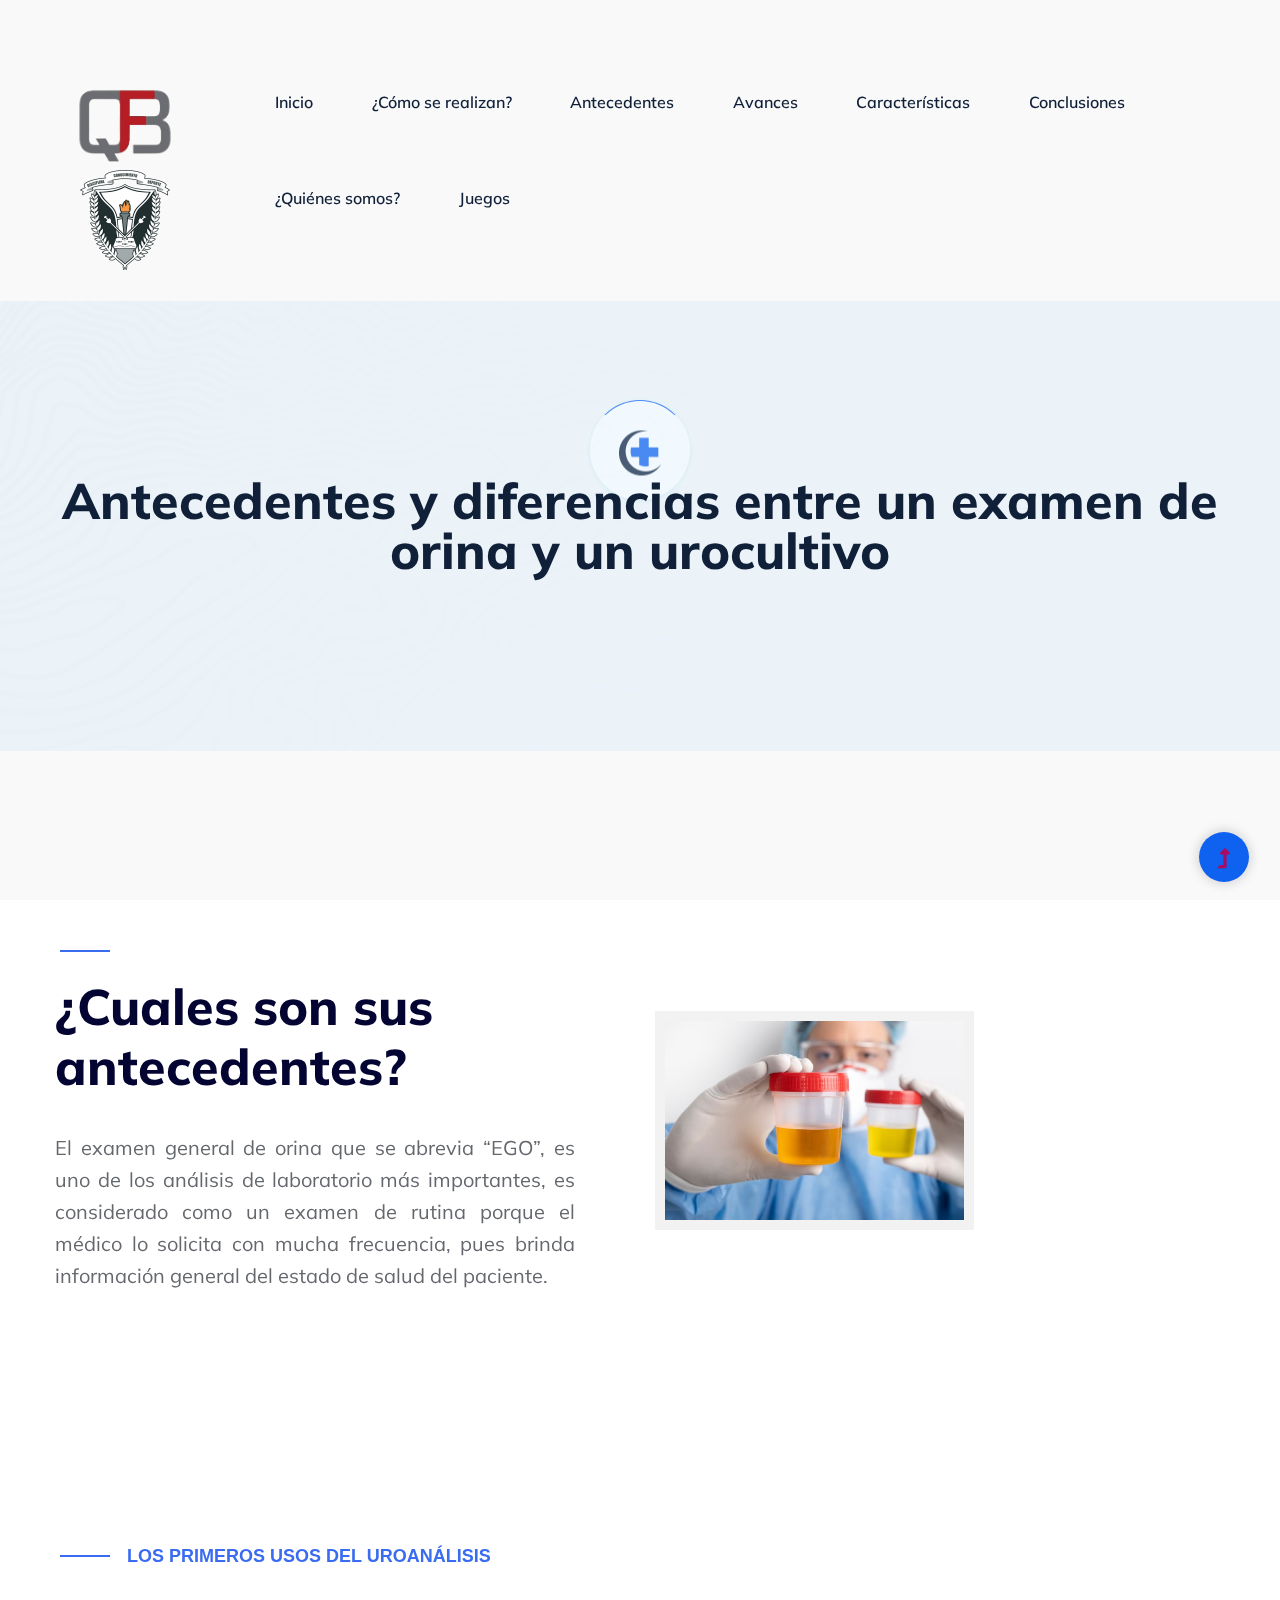
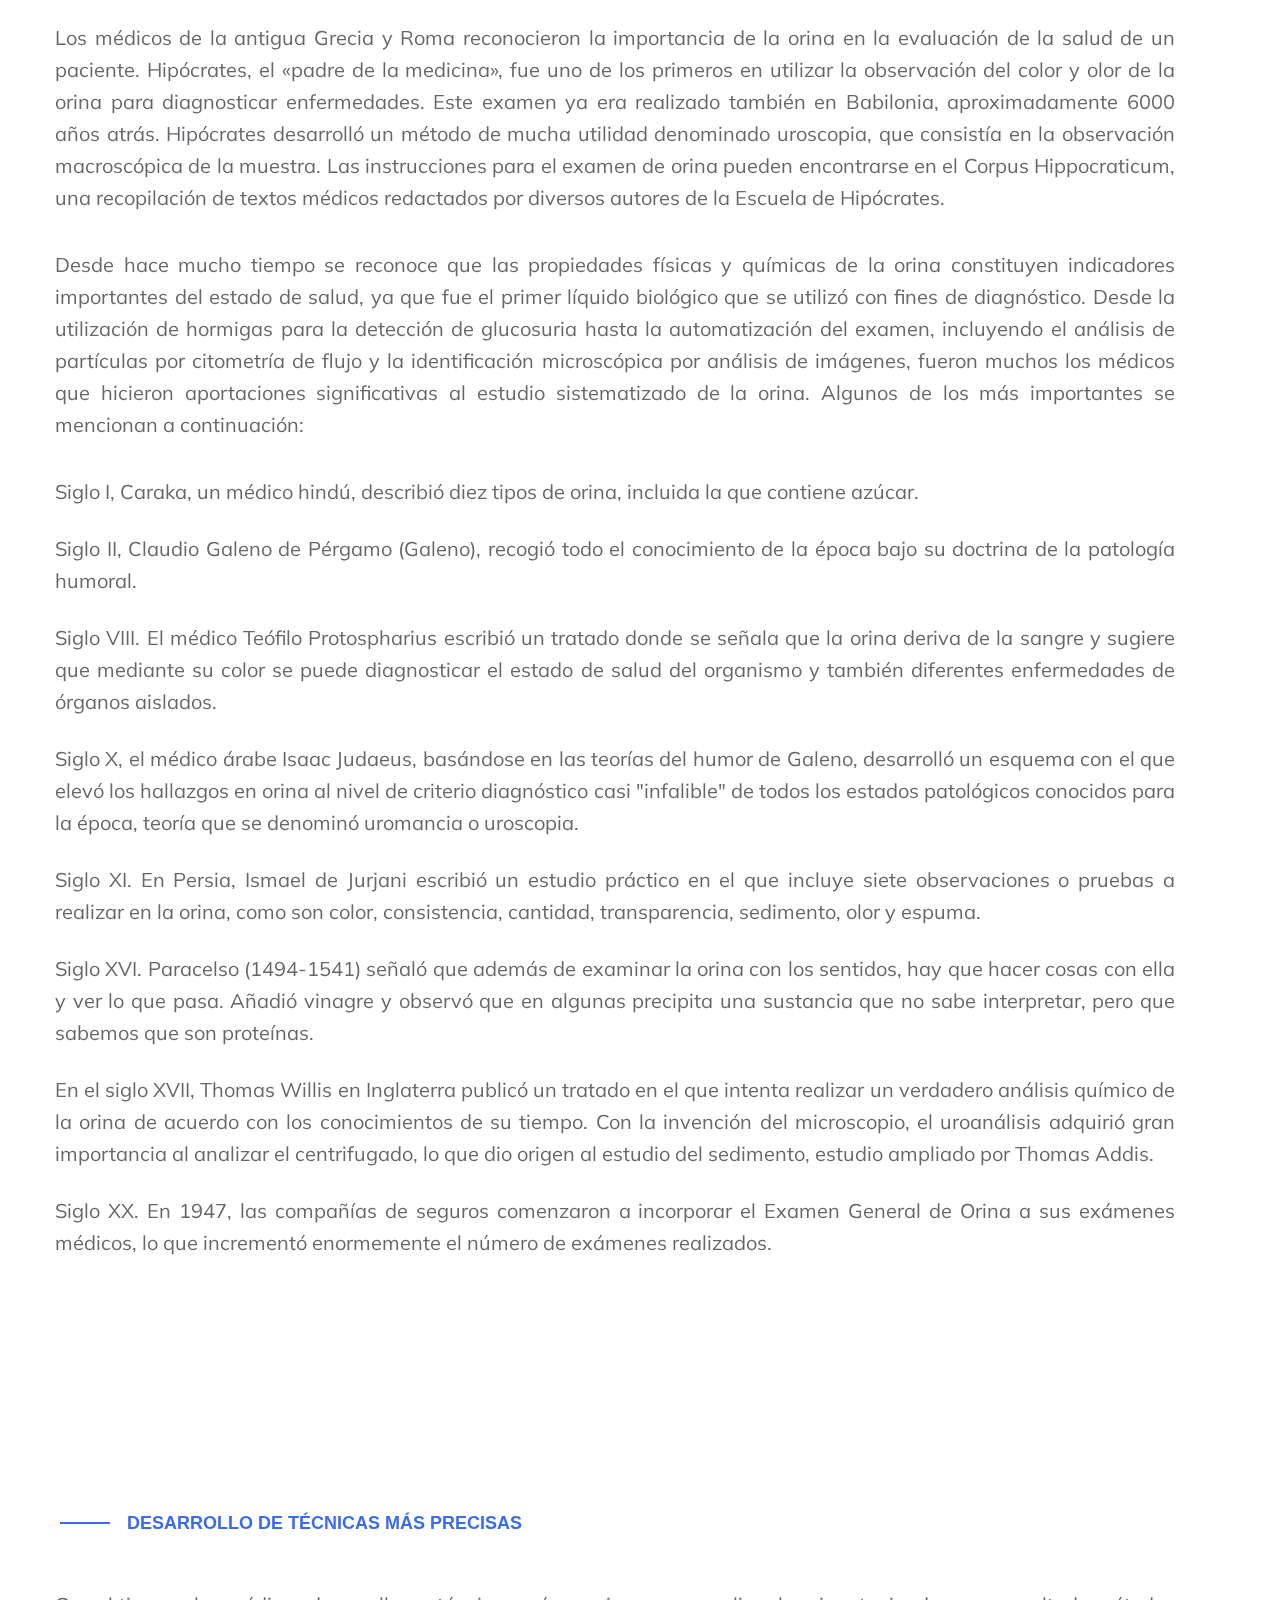
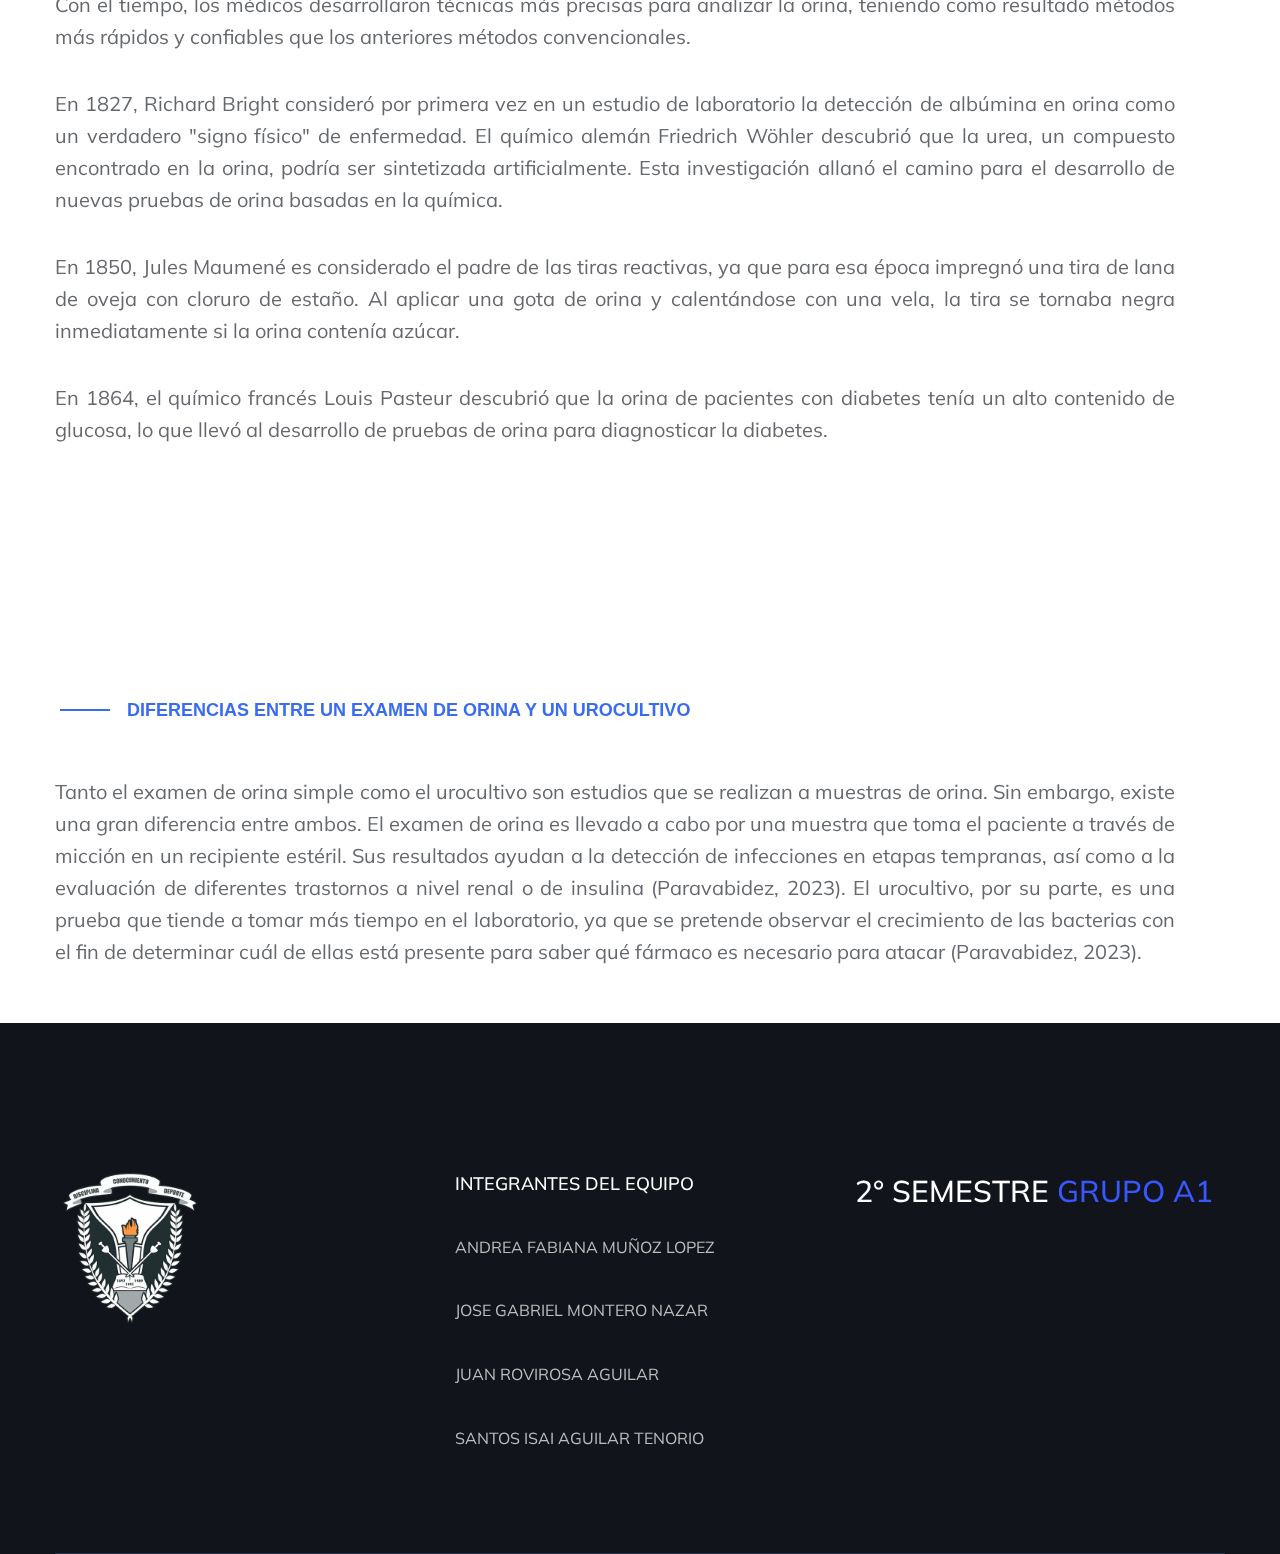
==== commit f674de8e: "[UPDATE] games section added" ====
--- a/antecedentes.html
+++ b/antecedentes.html
@@ -41,13 +41,22 @@
     <!-- Preloader Start -->
 <header>
     <!--? Header Start -->
-    <div class="header-area">
+      <!--? Header Start -->
+      <div class="header-area">
         <div class="main-header header-sticky">
             <div class="container-fluid">
                 <div class="row align-items-center">
-                    <!-- Logo -->
-                    
-                
+                    <!-- Logo Start -->
+                   <!-- Logo Start -->
+<div class="col-xl-2 col-lg-2 col-md-2">
+    <div class="logo">
+        <!-- Inserta tu logo aquí con un tamaño más pequeño -->
+        <img src="assets/img/gallery/QB.png" alt="Logo" width="100">
+        <img src="assets/img/gallery/upgch.png" alt="Logo Secundario" width="100">
+    </div>
+</div>
+<!-- Logo End -->
+                    <!-- Logo End -->
                     <div class="col-xl-10 col-lg-10 col-md-10">
                         <div class="menu-main d-flex align-items-center justify-content-end">
                             <!-- Main-menu -->
@@ -56,19 +65,18 @@
                                     <ul id="navigation">
                                         <li><a href="index.html">Inicio</a></li>
                                         <li><a href="comoSeHacen.html">¿Cómo se realizan?</a></li>
-                                        <li><a href="antecedentes.html">Antecedentes y diferencias</a></li>
-                                        <li><a href="avances.html">Avances e impacto</a></li>
+                                        <li><a href="antecedentes.html">Antecedentes</a></li>
+                                        <li><a href="avances.html">Avances</a></li>
                                         <li><a href="caracteristicas.html">Características</a></li>
                                         <li><a href="conclusiones.html">Conclusiones</a></li>
                                         <li><a href="quienesSomos.html">¿Quiénes somos?</a></li>
+                                        <li><a href="juegos.html">Juegos</a></li>
+
                                     </ul>
                                 </nav>
-                                
-                                
                             </div>
-                         
-                        </div>
-                    </div>    
+                        </div>
+                    </div>   
                     <!-- Mobile Menu -->
                     <div class="col-12">
                         <div class="mobile_menu d-block d-lg-none"></div>
@@ -104,7 +112,7 @@
                             <span></span>
                             <h2>¿Cuales son sus antecedentes?</h2>
                         </div>
-                        <p style="text-align: justify;">
+                        <p style="text-align: justify; font-size: 20px;">
                             El examen general de orina que se abrevia “EGO”, es uno de los análisis de laboratorio más importantes, es considerado como un examen de rutina porque el médico lo solicita con mucha frecuencia, pues brinda información general del estado de salud del paciente. 
                             
                             </p>
@@ -135,20 +143,20 @@
                         <div class="section-tittle section-tittle2 mb-35">
                             <span>Los primeros usos del uroanálisis</span>
                         </div>
-                        <p style="text-align: justify;">Los médicos de la antigua Grecia y Roma reconocieron la importancia de la orina en la evaluación de la salud de un paciente. Hipócrates, el «padre de la medicina», fue uno de los primeros en utilizar la observación del color y olor de la orina para diagnosticar enfermedades. 
+                        <p style="text-align: justify; font-size: 20px;">Los médicos de la antigua Grecia y Roma reconocieron la importancia de la orina en la evaluación de la salud de un paciente. Hipócrates, el «padre de la medicina», fue uno de los primeros en utilizar la observación del color y olor de la orina para diagnosticar enfermedades. 
                             Este examen ya era realizado también en Babilonia, aproximadamente 6000 años atrás. Hipócrates desarrolló un método de mucha utilidad denominado uroscopia, que consistía en la observación macroscópica de la muestra. Las instrucciones para el examen de orina pueden encontrarse en el Corpus Hippocraticum, una recopilación de textos médicos redactados por diversos autores de la Escuela de Hipócrates.
                         </p> 
-                        <p style="text-align: justify;">Desde hace mucho tiempo se reconoce que las propiedades físicas y químicas de la orina constituyen indicadores importantes del estado de salud, ya que fue el primer líquido biológico que se utilizó con fines de diagnóstico.
+                        <p style="text-align: justify; font-size: 20px;">Desde hace mucho tiempo se reconoce que las propiedades físicas y químicas de la orina constituyen indicadores importantes del estado de salud, ya que fue el primer líquido biológico que se utilizó con fines de diagnóstico.
                             Desde la utilización de hormigas para la detección de glucosuria hasta la automatización del examen, incluyendo el análisis de partículas por citometría de flujo y la identificación microscópica por análisis de imágenes, fueron muchos los médicos que hicieron aportaciones significativas al estudio sistematizado de la orina. Algunos de los más importantes se mencionan a continuación:                           
                         </p> 
-                        <p style="text-align: justify; margin-bottom: 25px;">Siglo I, Caraka, un médico hindú, describió diez tipos de orina, incluida la que contiene azúcar.</p>
-                        <p style="text-align: justify; margin-bottom: 25px;">Siglo II, Claudio Galeno de Pérgamo (Galeno), recogió todo el conocimiento de la época bajo su doctrina de la patología humoral.</p>
-                        <p style="text-align: justify; margin-bottom: 25px;">Siglo VIII. El médico Teófilo Protospharius escribió un tratado donde se señala que la orina deriva de la sangre y sugiere que mediante su color se puede diagnosticar el estado de salud del organismo y también diferentes enfermedades de órganos aislados.</p>
-                        <p style="text-align: justify; margin-bottom: 25px;">Siglo X, el médico árabe Isaac Judaeus, basándose en las teorías del humor de Galeno, desarrolló un esquema con el que elevó los hallazgos en orina al nivel de criterio diagnóstico casi "infalible" de todos los estados patológicos conocidos para la época, teoría que se denominó uromancia o uroscopia.</p>
-                        <p style="text-align: justify; margin-bottom: 25px;">Siglo XI. En Persia, Ismael de Jurjani escribió un estudio práctico en el que incluye siete observaciones o pruebas a realizar en la orina, como son color, consistencia, cantidad, transparencia, sedimento, olor y espuma.</p>
-                        <p style="text-align: justify; margin-bottom: 25px;">Siglo XVI. Paracelso (1494-1541) señaló que además de examinar la orina con los sentidos, hay que hacer cosas con ella y ver lo que pasa. Añadió vinagre y observó que en algunas precipita una sustancia que no sabe interpretar, pero que sabemos que son proteínas.</p>
-                        <p style="text-align: justify; margin-bottom: 25px;">En el siglo XVII, Thomas Willis en Inglaterra publicó un tratado en el que intenta realizar un verdadero análisis químico de la orina de acuerdo con los conocimientos de su tiempo. Con la invención del microscopio, el uroanálisis adquirió gran importancia al analizar el centrifugado, lo que dio origen al estudio del sedimento, estudio ampliado por Thomas Addis.</p>
-                        <p style="text-align: justify; margin-bottom: 25px;">Siglo XX. En 1947, las compañías de seguros comenzaron a incorporar el Examen General de Orina a sus exámenes médicos, lo que incrementó enormemente el número de exámenes realizados.</p>
+                        <p style="text-align: justify; margin-bottom: 25px; font-size: 20px;">Siglo I, Caraka, un médico hindú, describió diez tipos de orina, incluida la que contiene azúcar.</p>
+                        <p style="text-align: justify; margin-bottom: 25px; font-size: 20px;">Siglo II, Claudio Galeno de Pérgamo (Galeno), recogió todo el conocimiento de la época bajo su doctrina de la patología humoral.</p>
+                        <p style="text-align: justify; margin-bottom: 25px; font-size: 20px;">Siglo VIII. El médico Teófilo Protospharius escribió un tratado donde se señala que la orina deriva de la sangre y sugiere que mediante su color se puede diagnosticar el estado de salud del organismo y también diferentes enfermedades de órganos aislados.</p>
+                        <p style="text-align: justify; margin-bottom: 25px; font-size: 20px;">Siglo X, el médico árabe Isaac Judaeus, basándose en las teorías del humor de Galeno, desarrolló un esquema con el que elevó los hallazgos en orina al nivel de criterio diagnóstico casi "infalible" de todos los estados patológicos conocidos para la época, teoría que se denominó uromancia o uroscopia.</p>
+                        <p style="text-align: justify; margin-bottom: 25px; font-size: 20px;">Siglo XI. En Persia, Ismael de Jurjani escribió un estudio práctico en el que incluye siete observaciones o pruebas a realizar en la orina, como son color, consistencia, cantidad, transparencia, sedimento, olor y espuma.</p>
+                        <p style="text-align: justify; margin-bottom: 25px; font-size: 20px;">Siglo XVI. Paracelso (1494-1541) señaló que además de examinar la orina con los sentidos, hay que hacer cosas con ella y ver lo que pasa. Añadió vinagre y observó que en algunas precipita una sustancia que no sabe interpretar, pero que sabemos que son proteínas.</p>
+                        <p style="text-align: justify; margin-bottom: 25px; font-size: 20px;">En el siglo XVII, Thomas Willis en Inglaterra publicó un tratado en el que intenta realizar un verdadero análisis químico de la orina de acuerdo con los conocimientos de su tiempo. Con la invención del microscopio, el uroanálisis adquirió gran importancia al analizar el centrifugado, lo que dio origen al estudio del sedimento, estudio ampliado por Thomas Addis.</p>
+                        <p style="text-align: justify; margin-bottom: 25px; font-size: 20px;">Siglo XX. En 1947, las compañías de seguros comenzaron a incorporar el Examen General de Orina a sus exámenes médicos, lo que incrementó enormemente el número de exámenes realizados.</p>
                     </div>
                 </div>
             </div>
@@ -165,16 +173,16 @@
                         <div class="section-tittle section-tittle2 mb-35">
                             <span>Desarrollo de técnicas más precisas</span>
                         </div>
-                        <p style="text-align: justify;">Con el tiempo, los médicos desarrollaron técnicas más precisas para analizar la orina, teniendo como resultado métodos más rápidos y confiables que los anteriores métodos convencionales.
+                        <p style="text-align: justify; font-size: 20px;">Con el tiempo, los médicos desarrollaron técnicas más precisas para analizar la orina, teniendo como resultado métodos más rápidos y confiables que los anteriores métodos convencionales.
                         </p> 
                         
-                        <p style="text-align: justify;">En 1827, Richard Bright consideró por primera vez en un estudio de laboratorio la detección de albúmina en orina como un verdadero "signo físico" de enfermedad. El químico alemán Friedrich Wöhler descubrió que la urea, un compuesto encontrado en la orina, podría ser sintetizada artificialmente. Esta investigación allanó el camino para el desarrollo de nuevas pruebas de orina basadas en la química.
-                        </p> 
-    
-                        <p style="text-align: justify;">En 1850, Jules Maumené es considerado el padre de las tiras reactivas, ya que para esa época impregnó una tira de lana de oveja con cloruro de estaño. Al aplicar una gota de orina y calentándose con una vela, la tira se tornaba negra inmediatamente si la orina contenía azúcar.
-                        </p> 
-    
-                        <p style="text-align: justify;">En 1864, el químico francés Louis Pasteur descubrió que la orina de pacientes con diabetes tenía un alto contenido de glucosa, lo que llevó al desarrollo de pruebas de orina para diagnosticar la diabetes.
+                        <p style="text-align: justify; font-size: 20px;">En 1827, Richard Bright consideró por primera vez en un estudio de laboratorio la detección de albúmina en orina como un verdadero "signo físico" de enfermedad. El químico alemán Friedrich Wöhler descubrió que la urea, un compuesto encontrado en la orina, podría ser sintetizada artificialmente. Esta investigación allanó el camino para el desarrollo de nuevas pruebas de orina basadas en la química.
+                        </p> 
+    
+                        <p style="text-align: justify; font-size: 20px;">En 1850, Jules Maumené es considerado el padre de las tiras reactivas, ya que para esa época impregnó una tira de lana de oveja con cloruro de estaño. Al aplicar una gota de orina y calentándose con una vela, la tira se tornaba negra inmediatamente si la orina contenía azúcar.
+                        </p> 
+    
+                        <p style="text-align: justify; font-size: 20px;">En 1864, el químico francés Louis Pasteur descubrió que la orina de pacientes con diabetes tenía un alto contenido de glucosa, lo que llevó al desarrollo de pruebas de orina para diagnosticar la diabetes.
                         </p> 
                     </div>
                 </div>
@@ -193,7 +201,7 @@
                         <div class="section-tittle section-tittle2 mb-35">
                             <span>Diferencias entre un examen de orina y un urocultivo</span>
                         </div>
-                        <p style="text-align: justify;">Tanto el examen de orina simple como el urocultivo son estudios que se realizan a muestras de orina. Sin embargo, existe una gran diferencia entre ambos. El examen de orina es llevado a cabo por una muestra que toma el paciente a través de micción en un recipiente estéril. Sus resultados ayudan a la detección de infecciones en etapas tempranas, así como a la evaluación de diferentes trastornos a nivel renal o de insulina (Paravabidez, 2023). 
+                        <p style="text-align: justify; font-size: 20px;">Tanto el examen de orina simple como el urocultivo son estudios que se realizan a muestras de orina. Sin embargo, existe una gran diferencia entre ambos. El examen de orina es llevado a cabo por una muestra que toma el paciente a través de micción en un recipiente estéril. Sus resultados ayudan a la detección de infecciones en etapas tempranas, así como a la evaluación de diferentes trastornos a nivel renal o de insulina (Paravabidez, 2023). 
                             El urocultivo, por su parte, es una prueba que tiende a tomar más tiempo en el laboratorio, ya que se pretende observar el crecimiento de las bacterias con el fin de determinar cuál de ellas está presente para saber qué fármaco es necesario para atacar (Paravabidez, 2023).
                         </p> 
                     </div>
--- a/Doc/css/main.css
+++ b/Doc/css/main.css
@@ -7,9 +7,13 @@
 	color:#777;
 }
 
+.texto-personalizado {
+    font-size: 28px; /* Cambia "20px" por el tamaño de letra que prefieras */
+}
 
 p{
 	margin:0;
+    
 }
 
 .reference-list {
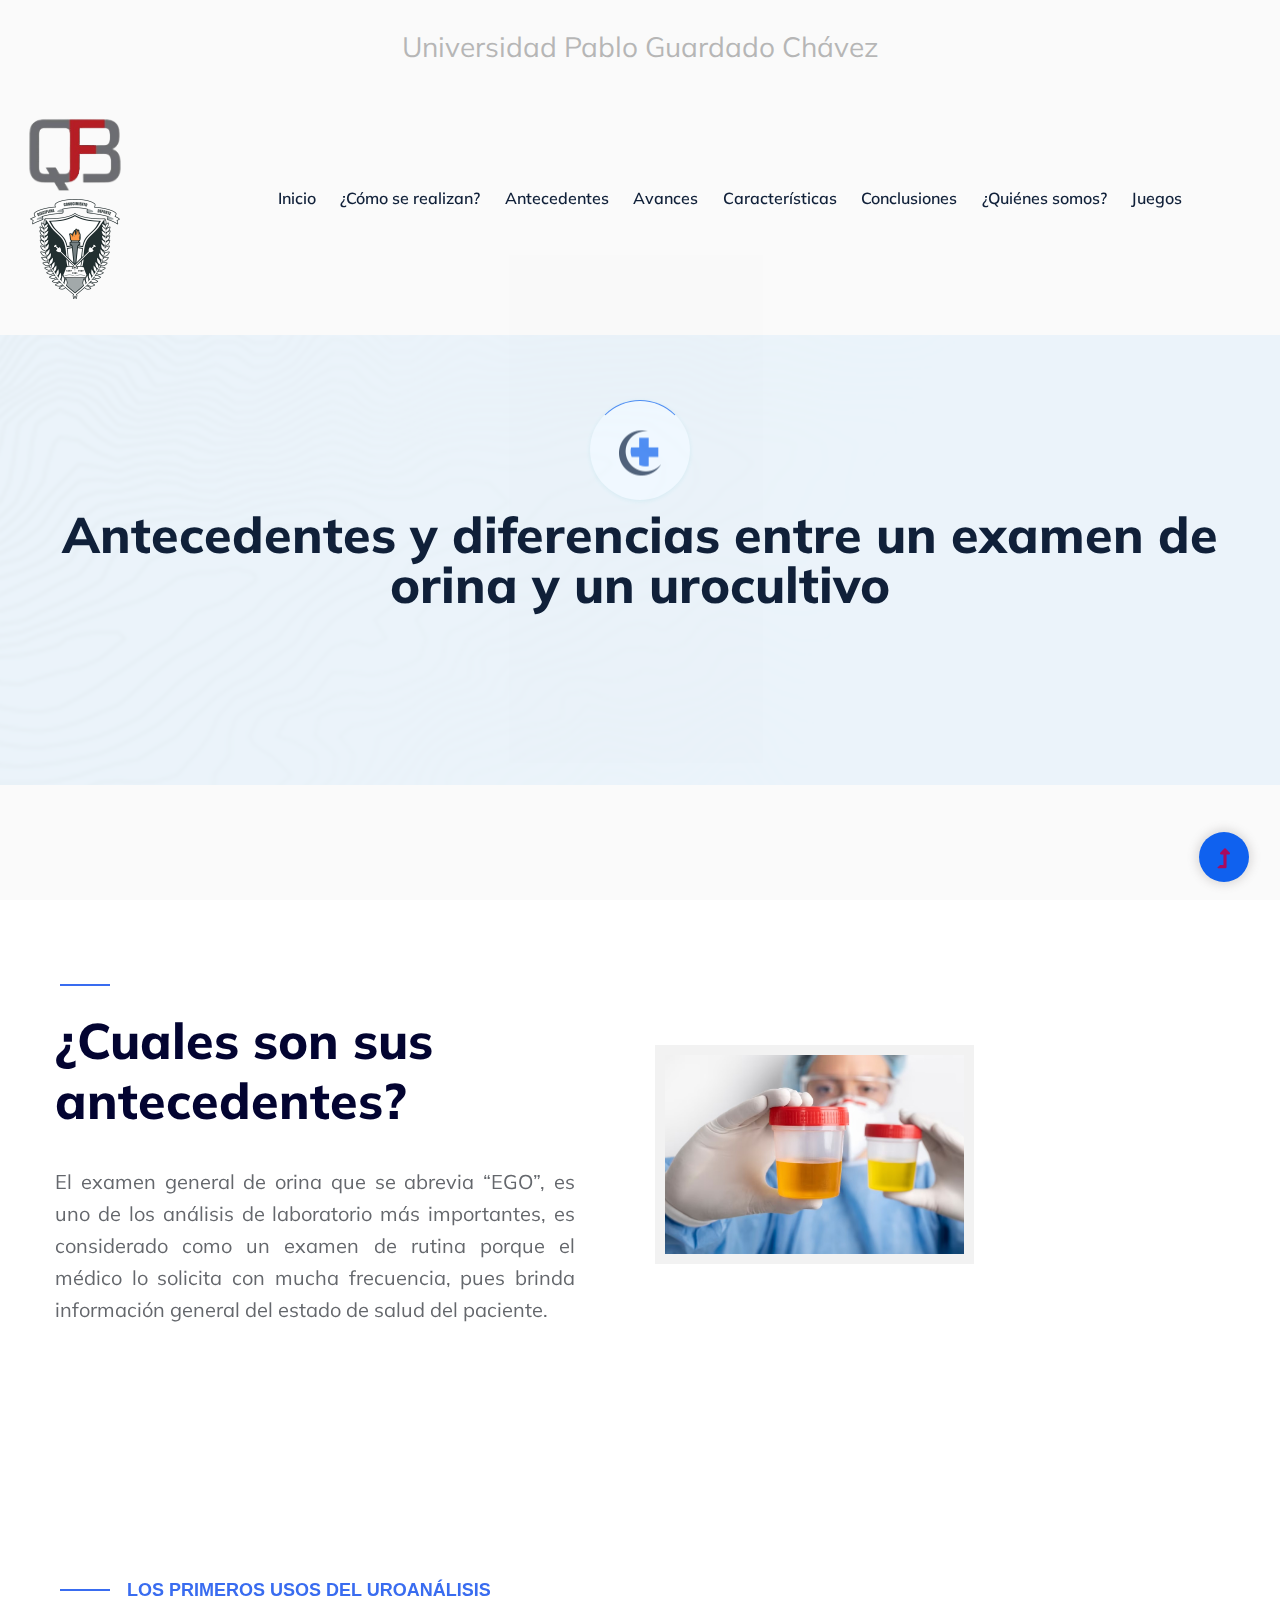
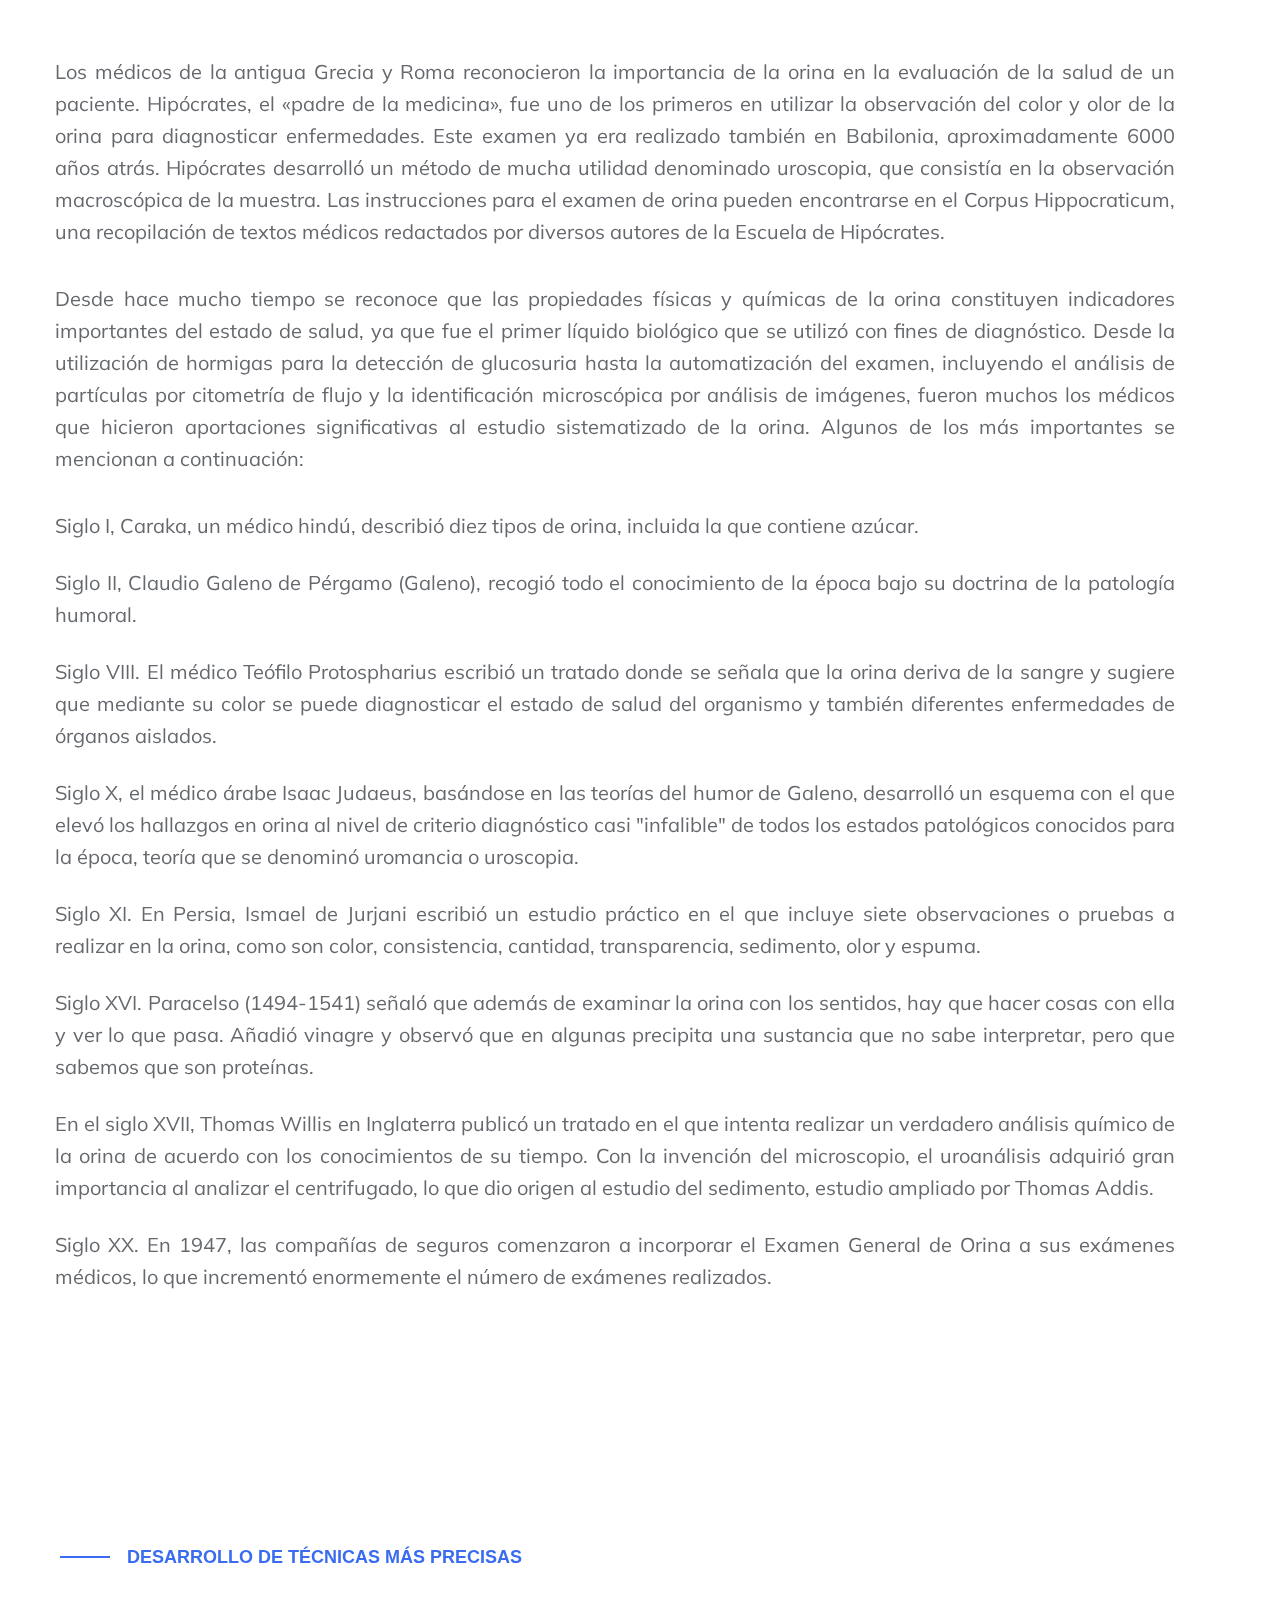
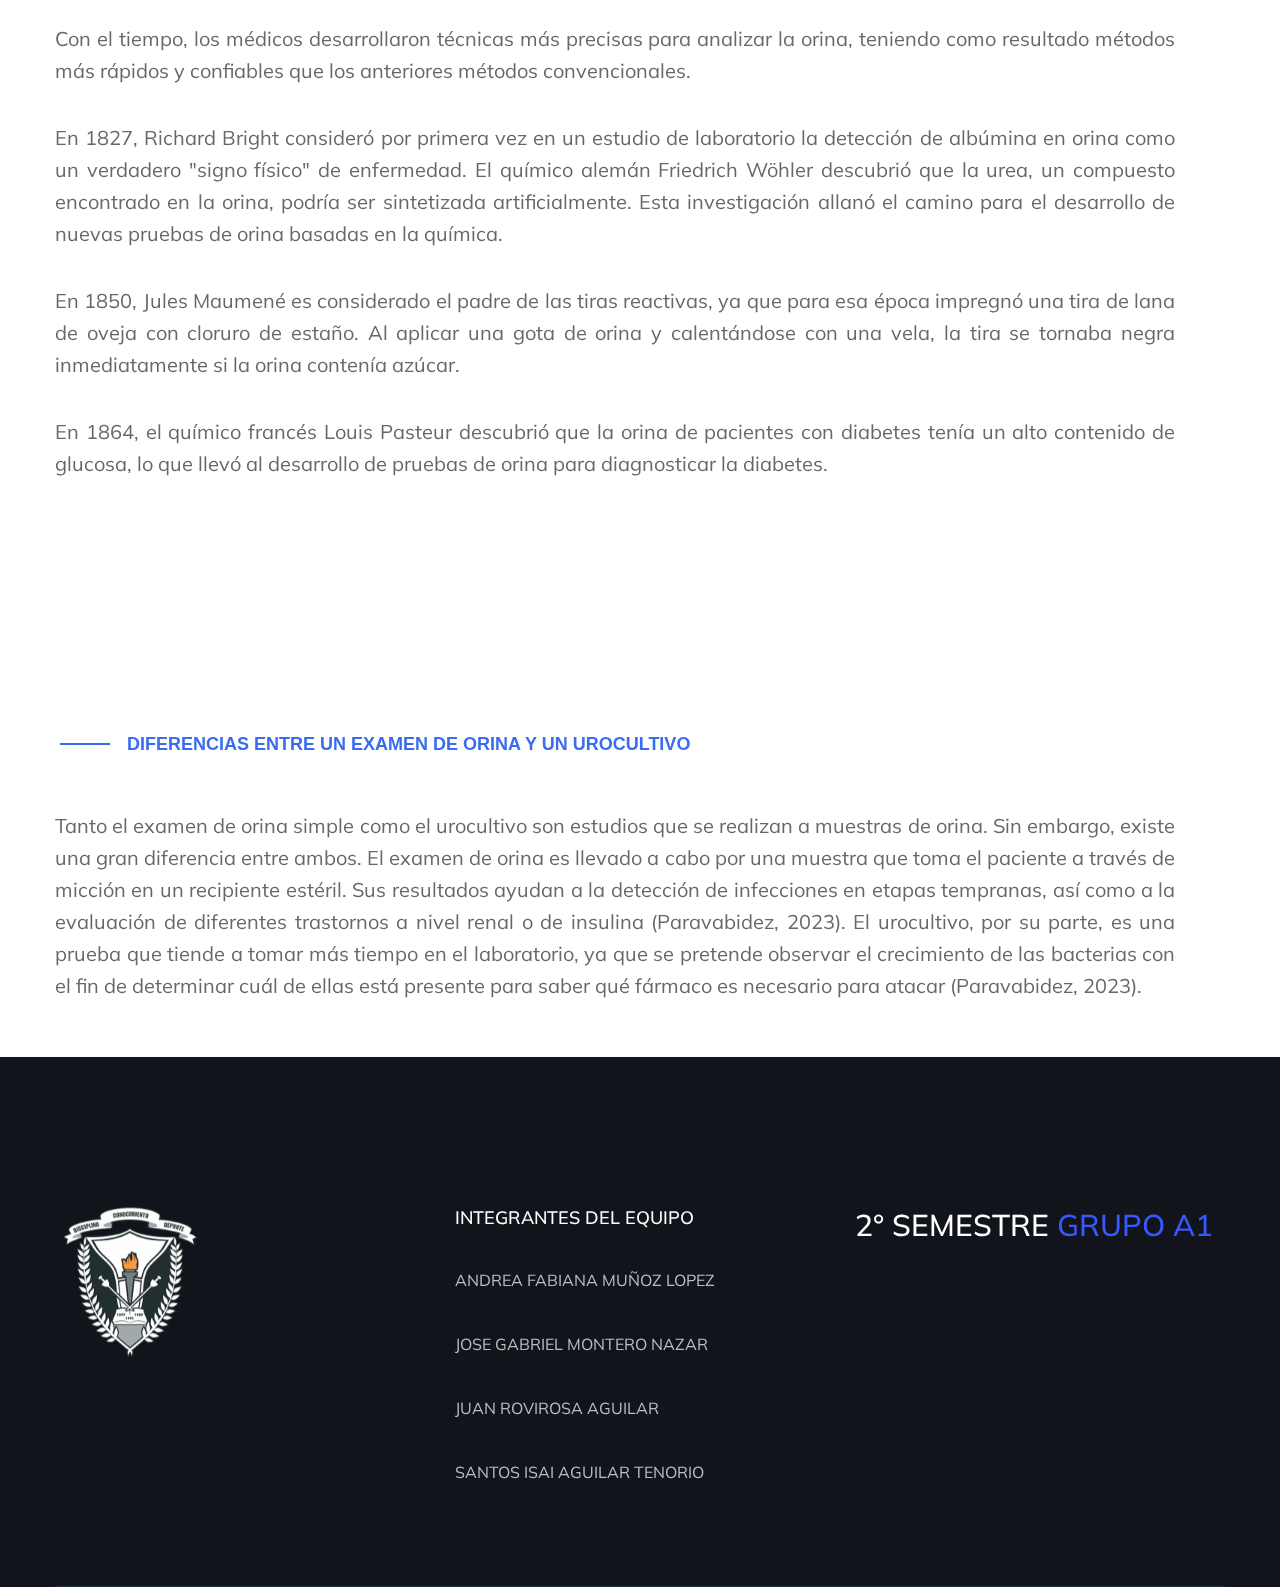
==== commit c15ba8f8: "[UPDATE] navbar fixed 5" ====
--- a/antecedentes.html
+++ b/antecedentes.html
@@ -40,6 +40,8 @@
     </div>
     <!-- Preloader Start -->
 <header>
+   <div class="textEscuela"><h1>Universidad Pablo Guardado Chávez</h1></div>
+
     <!--? Header Start -->
       <!--? Header Start -->
       <div class="header-area">
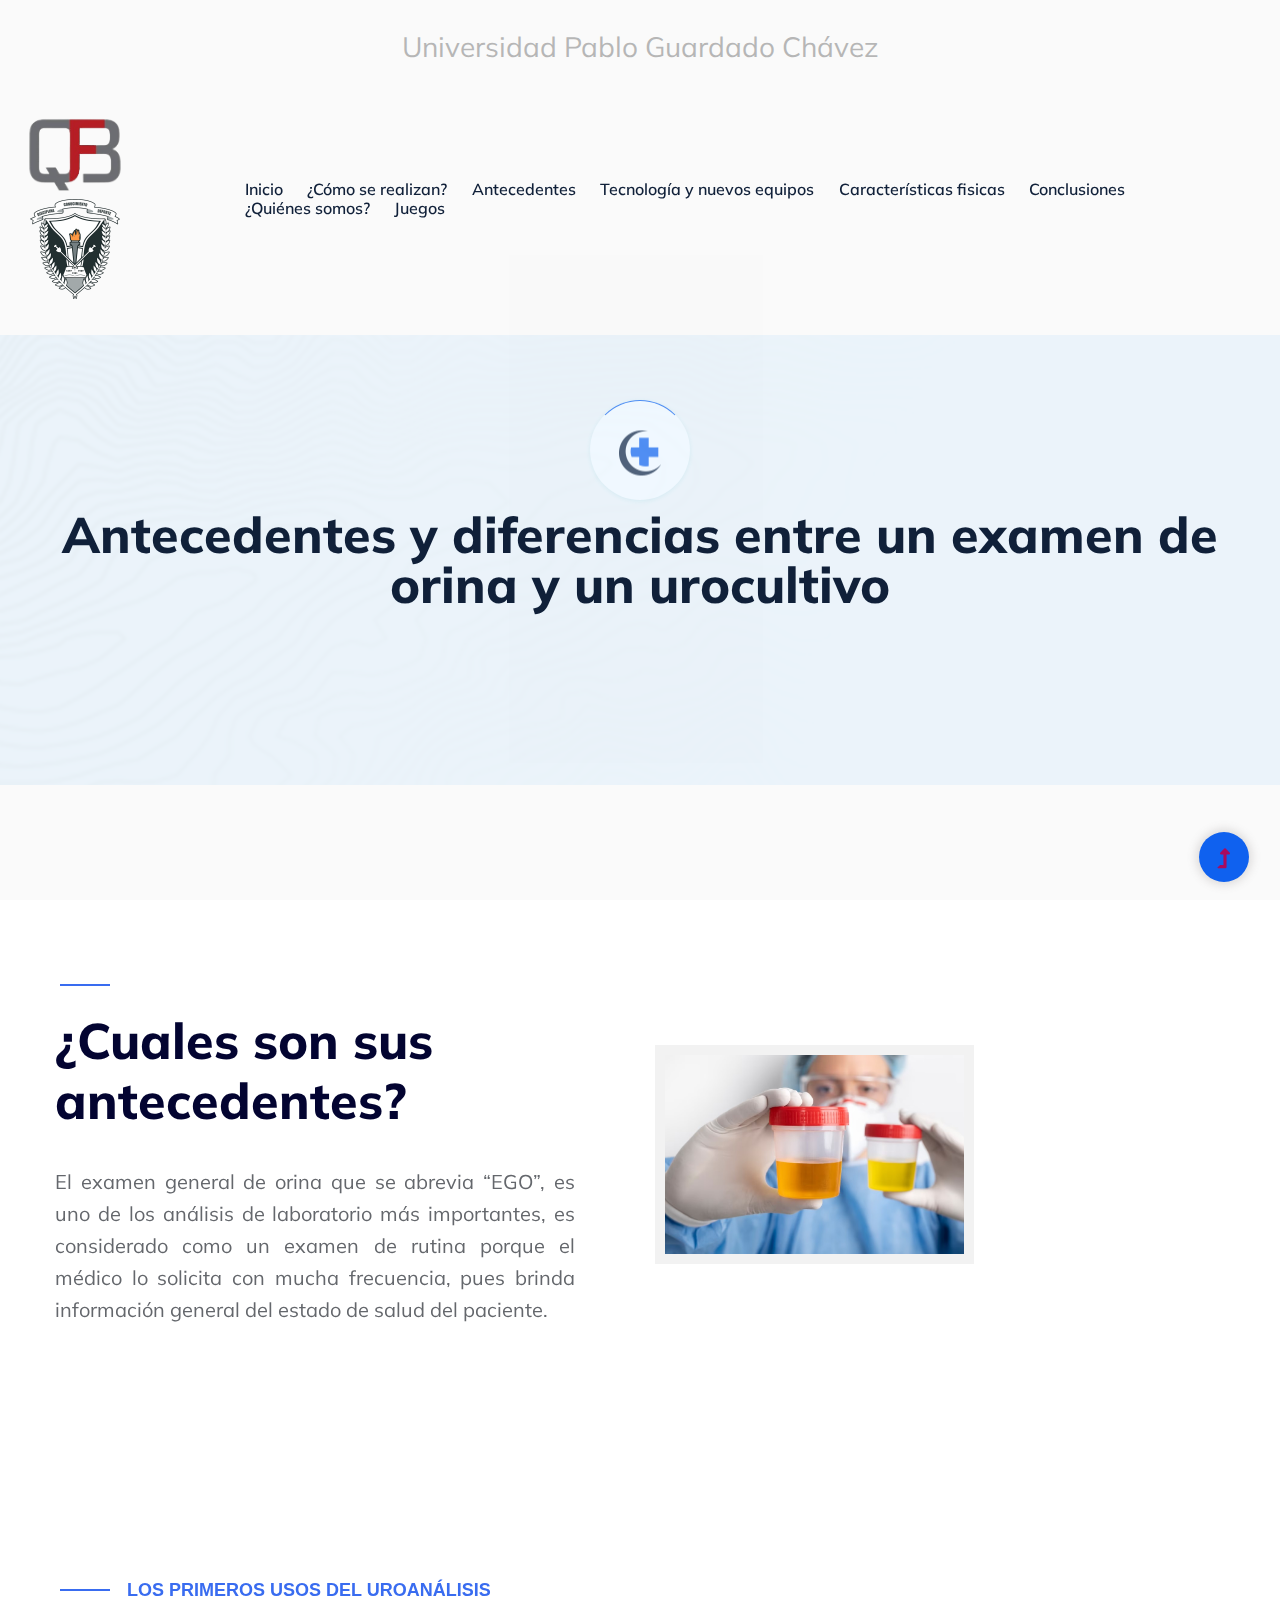
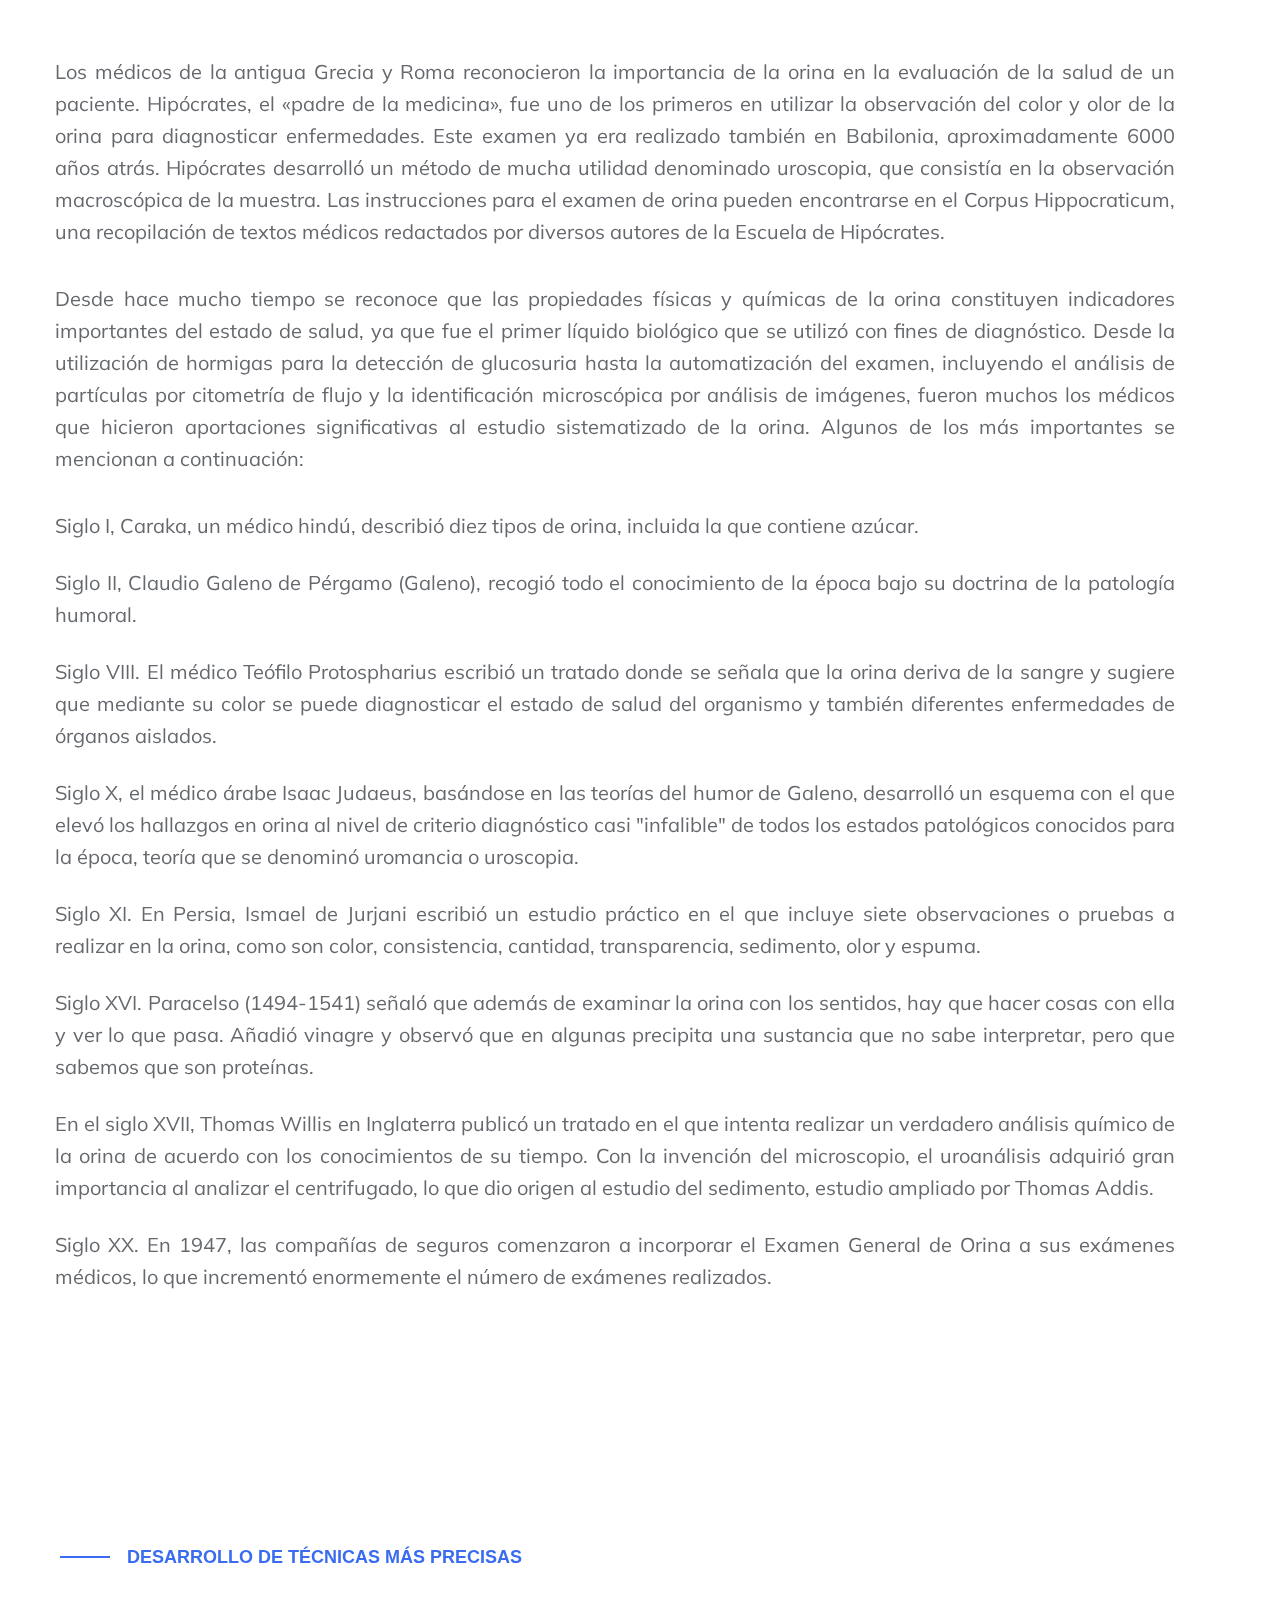
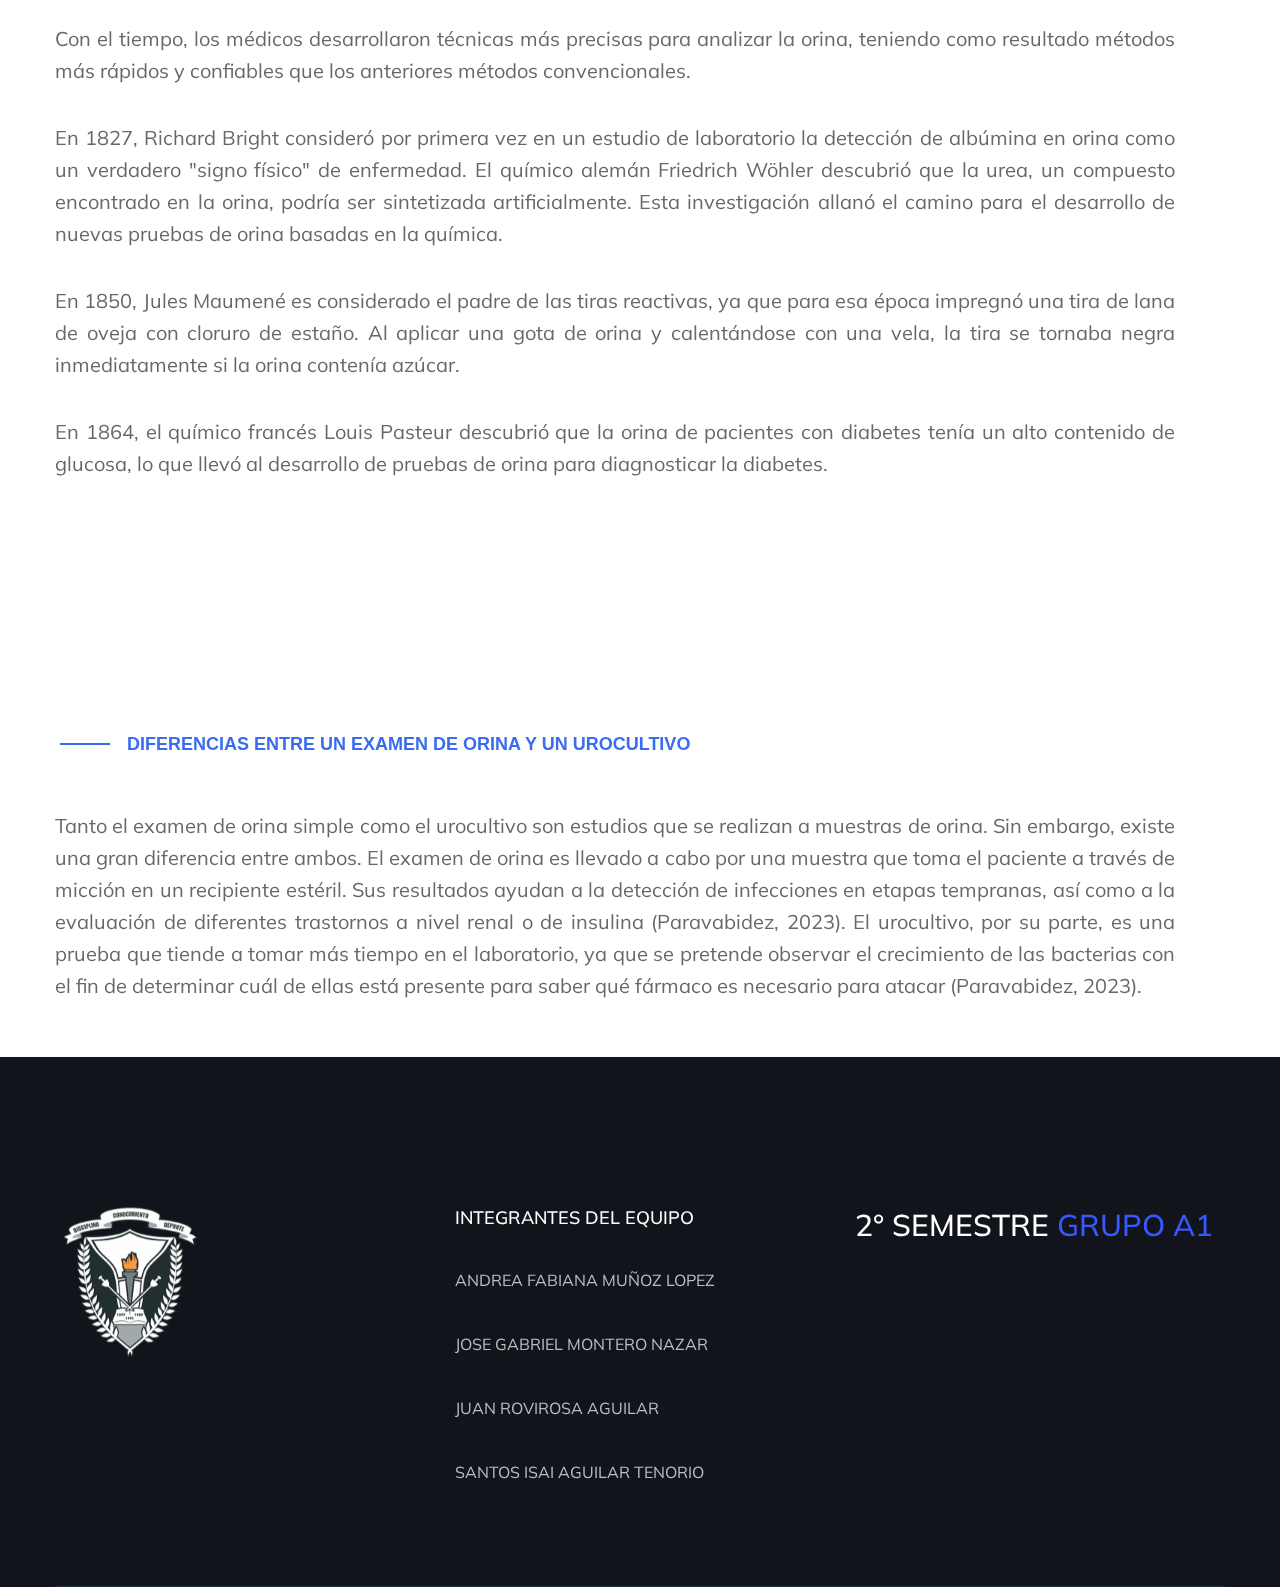
==== commit df4e3298: "[UPDATE] navbar modified" ====
--- a/antecedentes.html
+++ b/antecedentes.html
@@ -39,56 +39,55 @@
         </div>
     </div>
     <!-- Preloader Start -->
-<header>
-   <div class="textEscuela"><h1>Universidad Pablo Guardado Chávez</h1></div>
-
-    <!--? Header Start -->
-      <!--? Header Start -->
-      <div class="header-area">
-        <div class="main-header header-sticky">
-            <div class="container-fluid">
-                <div class="row align-items-center">
-                    <!-- Logo Start -->
-                   <!-- Logo Start -->
-<div class="col-xl-2 col-lg-2 col-md-2">
-    <div class="logo">
-        <!-- Inserta tu logo aquí con un tamaño más pequeño -->
-        <img src="assets/img/gallery/QB.png" alt="Logo" width="100">
-        <img src="assets/img/gallery/upgch.png" alt="Logo Secundario" width="100">
-    </div>
-</div>
-<!-- Logo End -->
-                    <!-- Logo End -->
-                    <div class="col-xl-10 col-lg-10 col-md-10">
-                        <div class="menu-main d-flex align-items-center justify-content-end">
-                            <!-- Main-menu -->
-                            <div class="main-menu f-right d-none d-lg-block">
-                                <nav>
-                                    <ul id="navigation">
-                                        <li><a href="index.html">Inicio</a></li>
-                                        <li><a href="comoSeHacen.html">¿Cómo se realizan?</a></li>
-                                        <li><a href="antecedentes.html">Antecedentes</a></li>
-                                        <li><a href="avances.html">Avances</a></li>
-                                        <li><a href="caracteristicas.html">Características</a></li>
-                                        <li><a href="conclusiones.html">Conclusiones</a></li>
-                                        <li><a href="quienesSomos.html">¿Quiénes somos?</a></li>
-                                        <li><a href="juegos.html">Juegos</a></li>
-
-                                    </ul>
-                                </nav>
-                            </div>
-                        </div>
-                    </div>   
-                    <!-- Mobile Menu -->
-                    <div class="col-12">
-                        <div class="mobile_menu d-block d-lg-none"></div>
-                    </div>
-                </div>
-            </div>
-        </div>
-    </div>
-    <!-- Header End -->
-</header>
+    <header>
+        <div class="textEscuela"><h1>Universidad Pablo Guardado Chávez</h1></div>
+         <!--? Header Start -->
+         <div class="header-area">
+             <div class="main-header header-sticky">
+                 <div class="container-fluid">
+                     <div class="row align-items-center">
+                         <!-- Logo Start -->
+                        <!-- Logo Start -->
+     <div class="col-xl-2 col-lg-2 col-md-2">
+         <div class="logo">
+             <!-- Inserta tu logo aquí con un tamaño más pequeño -->
+             <img src="assets/img/gallery/QB.png" alt="Logo" width="100">
+             <img src="assets/img/gallery/upgch.png" alt="Logo Secundario" width="100">
+         </div>
+     </div>
+     <!-- Logo End -->
+                         <!-- Logo End -->
+                         <div class="col-xl-10 col-lg-10 col-md-10">
+                             <div class="menu-main d-flex align-items-center justify-content-end">
+                                 <!-- Main-menu -->
+                                 <div class="main-menu f-right d-none d-lg-block">
+                                     <nav>
+                                         <ul id="navigation">
+                                             <li><a href="index.html">Inicio</a></li>
+                                             <li><a href="comoSeHacen.html">¿Cómo se realizan?</a></li>
+                                             <li><a href="antecedentes.html">Antecedentes</a></li>
+                                             <li><a href="avances.html">Tecnología y nuevos equipos</a></li>
+                                             <li><a href="caracteristicas.html">Características fisicas</a></li>
+                                             <li><a href="conclusiones.html">Conclusiones</a></li>
+                                             <li><a href="quienesSomos.html">¿Quiénes somos?</a></li>
+                                             <li><a href="juegos.html">Juegos</a></li>
+     
+                                         </ul>
+                                     </nav>
+                                 </div>
+                             </div>
+                         </div>   
+                         <!-- Mobile Menu -->
+                         <div class="col-12">
+                             <div class="mobile_menu d-block d-lg-none"></div>
+                         </div>
+                     </div>
+                 </div>
+             </div>
+         </div>
+         <!-- Header End -->
+          
+     </header>
 <main>
     <div class="slider-area2">
         <div class="slider-height2 d-flex align-items-center">
